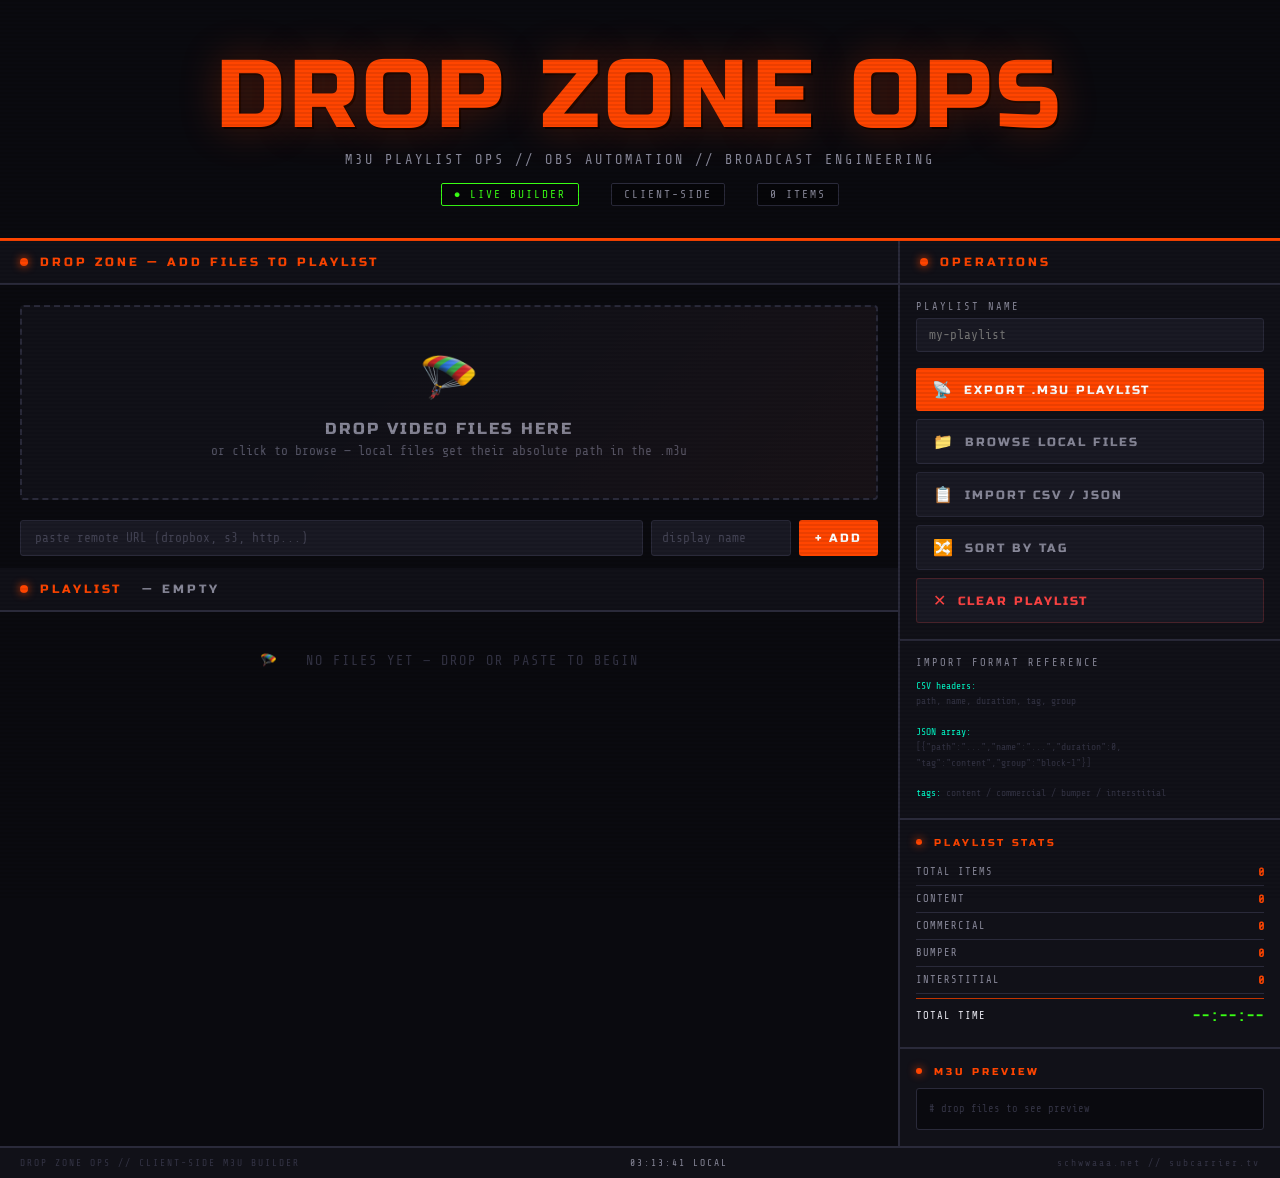
==== index.html @ d085fe3a "new client-side v2 version" ====
<!DOCTYPE html>
<html lang="en">
<head>
<meta charset="UTF-8">
<meta name="viewport" content="width=device-width, initial-scale=1.0">
<title>DROP ZONE OPS</title>
<link rel="preconnect" href="https://fonts.googleapis.com">
<link href="https://fonts.googleapis.com/css2?family=Russo+One&family=Share+Tech+Mono&family=Barlow+Condensed:wght@400;600;700;900&display=swap" rel="stylesheet">
<style>
  :root {
    --orange: #FF4500;
    --orange-dim: #c23400;
    --orange-glow: rgba(255,69,0,0.3);
    --dark: #0a0a0f;
    --dark2: #111118;
    --dark3: #1a1a24;
    --dark4: #222230;
    --border: #2a2a3a;
    --text: #e8e8f0;
    --text-dim: #888899;
    --green: #39ff14;
    --cyan: #00ffcc;
  }

  * { box-sizing: border-box; margin: 0; padding: 0; }

  body {
    background: var(--dark);
    color: var(--text);
    font-family: 'Barlow Condensed', sans-serif;
    min-height: 100vh;
    overflow-x: hidden;
  }

  /* SCANLINE overlay */
  body::before {
    content: '';
    position: fixed;
    inset: 0;
    background: repeating-linear-gradient(
      0deg,
      transparent,
      transparent 2px,
      rgba(0,0,0,0.08) 2px,
      rgba(0,0,0,0.08) 4px
    );
    pointer-events: none;
    z-index: 9999;
  }

  /* ── HEADER ── */
  .header {
    position: relative;
    background-image: url('https://ultimateactionmovies.com/wp-content/uploads/2022/09/Drop-Zone-Movie-696x464.jpg');
    background-size: cover;
    background-position: center 30%;
    border-bottom: 3px solid var(--orange);
    padding: 3rem 2rem 2rem;
    text-align: center;
    overflow: hidden;
  }
  .header::after {
    content: '';
    position: absolute;
    inset: 0;
    background: linear-gradient(to bottom, rgba(10,10,15,0.5) 0%, rgba(10,10,15,0.85) 100%);
  }
  .header-inner { position: relative; z-index: 2; }
  .logo {
    font-family: 'Russo One', sans-serif;
    font-size: clamp(3rem, 8vw, 6rem);
    color: var(--orange);
    text-shadow: 0 0 40px var(--orange-glow), 2px 2px 0 #000;
    letter-spacing: 4px;
    line-height: 1;
  }
  .tagline {
    font-family: 'Share Tech Mono', monospace;
    color: var(--text-dim);
    font-size: 0.85rem;
    letter-spacing: 3px;
    margin-top: 0.5rem;
    text-transform: uppercase;
  }
  .status-bar {
    display: flex;
    justify-content: center;
    gap: 2rem;
    margin-top: 1rem;
  }
  .status-pill {
    font-family: 'Share Tech Mono', monospace;
    font-size: 0.7rem;
    letter-spacing: 2px;
    padding: 4px 12px;
    border: 1px solid var(--border);
    border-radius: 2px;
    color: var(--text-dim);
    background: rgba(0,0,0,0.4);
  }
  .status-pill.live { border-color: var(--green); color: var(--green); animation: blink 1.5s infinite; }
  @keyframes blink { 0%,100%{opacity:1} 50%{opacity:0.4} }

  /* ── MAIN LAYOUT ── */
  .app {
    display: grid;
    grid-template-columns: 1fr 380px;
    gap: 0;
    min-height: calc(100vh - 180px);
  }

  /* ── LEFT PANEL ── */
  .left-panel {
    border-right: 2px solid var(--border);
    display: flex;
    flex-direction: column;
  }

  /* ── SECTION HEADERS ── */
  .section-header {
    display: flex;
    align-items: center;
    gap: 12px;
    padding: 14px 20px;
    background: var(--dark2);
    border-bottom: 2px solid var(--border);
    font-family: 'Russo One', sans-serif;
    font-size: 0.75rem;
    letter-spacing: 3px;
    color: var(--orange);
    text-transform: uppercase;
  }
  .section-header .dot {
    width: 8px; height: 8px;
    background: var(--orange);
    border-radius: 50%;
    box-shadow: 0 0 8px var(--orange);
  }

  /* ── DROP ZONE ── */
  .dropzone-area {
    margin: 20px;
    border: 2px dashed var(--border);
    border-radius: 4px;
    padding: 40px 20px;
    text-align: center;
    cursor: pointer;
    transition: all 0.2s;
    background: var(--dark2);
    position: relative;
    overflow: hidden;
  }
  .dropzone-area::before {
    content: '';
    position: absolute;
    inset: 0;
    background: linear-gradient(135deg, transparent 40%, rgba(255,69,0,0.03) 100%);
  }
  .dropzone-area:hover, .dropzone-area.drag-over {
    border-color: var(--orange);
    background: rgba(255,69,0,0.05);
    box-shadow: inset 0 0 30px rgba(255,69,0,0.08);
  }
  .dropzone-area.drag-over { border-style: solid; }
  .dz-icon { font-size: 3rem; margin-bottom: 12px; display: block; }
  .dz-label {
    font-family: 'Russo One', sans-serif;
    font-size: 1rem;
    letter-spacing: 2px;
    color: var(--text-dim);
    text-transform: uppercase;
  }
  .dz-sub {
    font-size: 0.8rem;
    color: #555566;
    margin-top: 6px;
    font-family: 'Share Tech Mono', monospace;
  }

  /* ── URL INPUT ── */
  .url-input-row {
    display: flex;
    gap: 8px;
    margin: 0 20px 12px;
  }
  .url-input {
    flex: 1;
    background: var(--dark3);
    border: 1px solid var(--border);
    border-radius: 3px;
    color: var(--text);
    font-family: 'Share Tech Mono', monospace;
    font-size: 0.8rem;
    padding: 10px 14px;
    outline: none;
    transition: border-color 0.2s;
  }
  .url-input::placeholder { color: #444455; }
  .url-input:focus { border-color: var(--orange); }
  .url-name-input {
    width: 140px;
    background: var(--dark3);
    border: 1px solid var(--border);
    border-radius: 3px;
    color: var(--text);
    font-family: 'Share Tech Mono', monospace;
    font-size: 0.8rem;
    padding: 10px 10px;
    outline: none;
    transition: border-color 0.2s;
  }
  .url-name-input::placeholder { color: #444455; }
  .url-name-input:focus { border-color: var(--orange); }

  /* ── PLAYLIST ── */
  .playlist-container {
    flex: 1;
    overflow-y: auto;
    padding: 0 20px 20px;
  }
  .playlist-empty {
    text-align: center;
    padding: 40px 20px;
    color: #333344;
    font-family: 'Share Tech Mono', monospace;
    font-size: 0.85rem;
    letter-spacing: 2px;
  }

  .playlist-item {
    display: grid;
    grid-template-columns: 28px 1fr auto auto;
    align-items: center;
    gap: 10px;
    padding: 10px 12px;
    background: var(--dark3);
    border: 1px solid var(--border);
    border-radius: 3px;
    margin-bottom: 4px;
    cursor: grab;
    transition: all 0.15s;
    position: relative;
  }
  .playlist-item:hover { border-color: var(--orange); background: var(--dark4); }
  .playlist-item.dragging { opacity: 0.4; border-color: var(--orange); }
  .playlist-item.drag-target { border-top: 2px solid var(--orange); }

  .item-handle {
    color: #444455;
    font-size: 1rem;
    text-align: center;
    cursor: grab;
    user-select: none;
  }
  .item-handle:hover { color: var(--orange); }

  .item-info { min-width: 0; }
  .item-name {
    font-family: 'Barlow Condensed', sans-serif;
    font-weight: 600;
    font-size: 0.95rem;
    color: var(--text);
    white-space: nowrap;
    overflow: hidden;
    text-overflow: ellipsis;
    cursor: pointer;
  }
  .item-name:hover { color: var(--orange); }
  .item-name-edit {
    font-family: 'Barlow Condensed', sans-serif;
    font-weight: 600;
    font-size: 0.95rem;
    background: var(--dark);
    border: 1px solid var(--orange);
    border-radius: 2px;
    color: var(--orange);
    padding: 2px 6px;
    width: 100%;
    outline: none;
  }
  .item-meta {
    font-family: 'Share Tech Mono', monospace;
    font-size: 0.65rem;
    color: var(--text-dim);
    margin-top: 2px;
    white-space: nowrap;
    overflow: hidden;
    text-overflow: ellipsis;
  }

  .item-tag {
    font-family: 'Share Tech Mono', monospace;
    font-size: 0.6rem;
    letter-spacing: 1px;
    padding: 2px 7px;
    border-radius: 2px;
    text-transform: uppercase;
    white-space: nowrap;
    cursor: pointer;
    border: 1px solid;
  }
  .tag-content { background: rgba(0,255,204,0.1); color: var(--cyan); border-color: rgba(0,255,204,0.3); }
  .tag-commercial { background: rgba(255,69,0,0.15); color: var(--orange); border-color: rgba(255,69,0,0.4); }
  .tag-bumper { background: rgba(57,255,20,0.1); color: var(--green); border-color: rgba(57,255,20,0.3); }
  .tag-interstitial { background: rgba(255,200,0,0.1); color: #ffc800; border-color: rgba(255,200,0,0.3); }
  .tag-other { background: rgba(150,150,200,0.1); color: #aaaacc; border-color: rgba(150,150,200,0.3); }

  .item-del {
    background: none;
    border: none;
    color: #333344;
    font-size: 1.1rem;
    cursor: pointer;
    padding: 4px;
    border-radius: 2px;
    line-height: 1;
    transition: color 0.15s;
  }
  .item-del:hover { color: #ff3333; }

  .item-num {
    position: absolute;
    top: 3px; left: 3px;
    font-family: 'Share Tech Mono', monospace;
    font-size: 0.55rem;
    color: #333344;
  }

  /* ── RIGHT PANEL ── */
  .right-panel {
    display: flex;
    flex-direction: column;
    background: var(--dark2);
  }

  /* ── TOOLBAR BUTTONS ── */
  .toolbar {
    padding: 16px;
    display: flex;
    flex-direction: column;
    gap: 8px;
    border-bottom: 2px solid var(--border);
  }
  .btn {
    display: flex;
    align-items: center;
    gap: 10px;
    padding: 12px 16px;
    font-family: 'Russo One', sans-serif;
    font-size: 0.75rem;
    letter-spacing: 2px;
    text-transform: uppercase;
    border: none;
    border-radius: 3px;
    cursor: pointer;
    transition: all 0.15s;
    text-align: left;
    width: 100%;
  }
  .btn-primary {
    background: var(--orange);
    color: #fff;
  }
  .btn-primary:hover { background: var(--orange-dim); transform: translateY(-1px); box-shadow: 0 4px 20px var(--orange-glow); }
  .btn-secondary {
    background: var(--dark3);
    color: var(--text-dim);
    border: 1px solid var(--border);
  }
  .btn-secondary:hover { border-color: var(--orange); color: var(--text); }
  .btn-danger {
    background: var(--dark3);
    color: #ff4444;
    border: 1px solid rgba(255,68,68,0.2);
  }
  .btn-danger:hover { background: rgba(255,68,68,0.1); border-color: #ff4444; }
  .btn-icon { font-size: 1rem; }

  /* ── IMPORT PANEL ── */
  .import-section { padding: 16px; border-bottom: 2px solid var(--border); }
  .import-label {
    font-family: 'Share Tech Mono', monospace;
    font-size: 0.65rem;
    color: var(--text-dim);
    letter-spacing: 2px;
    text-transform: uppercase;
    margin-bottom: 10px;
  }
  .import-drop {
    border: 1px dashed var(--border);
    border-radius: 3px;
    padding: 16px;
    text-align: center;
    cursor: pointer;
    transition: all 0.2s;
    font-family: 'Share Tech Mono', monospace;
    font-size: 0.72rem;
    color: #444455;
    letter-spacing: 1px;
  }
  .import-drop:hover { border-color: var(--cyan); color: var(--cyan); }
  .import-format {
    font-family: 'Share Tech Mono', monospace;
    font-size: 0.6rem;
    color: #333344;
    margin-top: 8px;
    line-height: 1.6;
  }
  .import-format span { color: var(--cyan); }

  /* ── STATS PANEL ── */
  .stats-section { padding: 16px; border-bottom: 2px solid var(--border); }
  .stat-row {
    display: flex;
    justify-content: space-between;
    align-items: center;
    padding: 6px 0;
    border-bottom: 1px solid var(--border);
  }
  .stat-row:last-child { border-bottom: none; }
  .stat-label {
    font-family: 'Share Tech Mono', monospace;
    font-size: 0.65rem;
    color: var(--text-dim);
    letter-spacing: 1px;
  }
  .stat-val {
    font-family: 'Share Tech Mono', monospace;
    font-size: 0.75rem;
    color: var(--orange);
    font-weight: bold;
  }

  /* ── PREVIEW ── */
  .preview-section { flex: 1; padding: 16px; overflow: auto; }
  .preview-box {
    background: var(--dark);
    border: 1px solid var(--border);
    border-radius: 3px;
    padding: 12px;
    font-family: 'Share Tech Mono', monospace;
    font-size: 0.65rem;
    color: #555566;
    line-height: 1.6;
    max-height: 280px;
    overflow-y: auto;
    white-space: pre;
  }
  .preview-box .ext-header { color: var(--green); }
  .preview-box .ext-inf { color: var(--orange); }
  .preview-box .ext-path { color: var(--cyan); }

  /* ── TOAST ── */
  .toast {
    position: fixed;
    bottom: 30px; left: 50%;
    transform: translateX(-50%) translateY(20px);
    background: var(--dark3);
    border: 1px solid var(--orange);
    border-radius: 4px;
    padding: 12px 24px;
    font-family: 'Russo One', sans-serif;
    font-size: 0.75rem;
    letter-spacing: 2px;
    color: var(--orange);
    opacity: 0;
    pointer-events: none;
    transition: all 0.3s;
    z-index: 10000;
    box-shadow: 0 4px 30px var(--orange-glow);
    text-transform: uppercase;
  }
  .toast.show { opacity: 1; transform: translateX(-50%) translateY(0); }
  .toast.success { border-color: var(--green); color: var(--green); box-shadow: 0 4px 30px rgba(57,255,20,0.2); }

  /* ── MODAL ── */
  .modal-overlay {
    position: fixed; inset: 0;
    background: rgba(0,0,0,0.85);
    z-index: 1000;
    display: none;
    align-items: center;
    justify-content: center;
  }
  .modal-overlay.open { display: flex; }
  .modal {
    background: var(--dark2);
    border: 1px solid var(--border);
    border-top: 3px solid var(--orange);
    border-radius: 4px;
    padding: 28px;
    width: 500px;
    max-width: 95vw;
    max-height: 90vh;
    overflow-y: auto;
  }
  .modal h3 {
    font-family: 'Russo One', sans-serif;
    font-size: 0.85rem;
    letter-spacing: 3px;
    color: var(--orange);
    text-transform: uppercase;
    margin-bottom: 20px;
  }
  .modal-close {
    float: right;
    background: none;
    border: none;
    color: var(--text-dim);
    font-size: 1.3rem;
    cursor: pointer;
    margin-top: -4px;
  }
  .modal-close:hover { color: var(--orange); }
  .form-row { margin-bottom: 14px; }
  .form-label {
    display: block;
    font-family: 'Share Tech Mono', monospace;
    font-size: 0.65rem;
    letter-spacing: 2px;
    color: var(--text-dim);
    text-transform: uppercase;
    margin-bottom: 6px;
  }
  .form-input, .form-select {
    width: 100%;
    background: var(--dark3);
    border: 1px solid var(--border);
    border-radius: 3px;
    color: var(--text);
    font-family: 'Share Tech Mono', monospace;
    font-size: 0.8rem;
    padding: 10px 12px;
    outline: none;
    transition: border-color 0.2s;
  }
  .form-input:focus, .form-select:focus { border-color: var(--orange); }
  .form-select option { background: var(--dark3); }
  .modal-btns { display: flex; gap: 8px; margin-top: 20px; justify-content: flex-end; }

  /* ── TAG SELECT ── */
  .tag-select-row {
    display: flex;
    gap: 6px;
    flex-wrap: wrap;
  }
  .tag-opt {
    font-family: 'Share Tech Mono', monospace;
    font-size: 0.65rem;
    letter-spacing: 1px;
    padding: 4px 10px;
    border-radius: 2px;
    cursor: pointer;
    border: 1px solid var(--border);
    color: var(--text-dim);
    background: var(--dark3);
    text-transform: uppercase;
    transition: all 0.15s;
  }
  .tag-opt:hover { border-color: var(--orange); }
  .tag-opt.selected { border-color: var(--orange); color: var(--orange); background: rgba(255,69,0,0.1); }
  .tag-opt[data-val="commercial"].selected { border-color: var(--orange); color: var(--orange); }
  .tag-opt[data-val="bumper"].selected { border-color: var(--green); color: var(--green); background: rgba(57,255,20,0.1); }
  .tag-opt[data-val="interstitial"].selected { border-color: #ffc800; color: #ffc800; background: rgba(255,200,0,0.1); }
  .tag-opt[data-val="content"].selected { border-color: var(--cyan); color: var(--cyan); background: rgba(0,255,204,0.1); }

  /* scrollbar */
  ::-webkit-scrollbar { width: 6px; height: 6px; }
  ::-webkit-scrollbar-track { background: var(--dark); }
  ::-webkit-scrollbar-thumb { background: var(--border); border-radius: 3px; }
  ::-webkit-scrollbar-thumb:hover { background: var(--orange-dim); }

  /* ── FOOTER ── */
  .footer {
    padding: 10px 20px;
    border-top: 2px solid var(--border);
    display: flex;
    align-items: center;
    justify-content: space-between;
    background: var(--dark2);
    font-family: 'Share Tech Mono', monospace;
    font-size: 0.6rem;
    color: #333344;
    letter-spacing: 2px;
  }
  .footer-clock { color: var(--text-dim); }

  /* ── Responsive ── */
  @media (max-width: 768px) {
    .app { grid-template-columns: 1fr; }
    .left-panel { border-right: none; border-bottom: 2px solid var(--border); }
  }
</style>
</head>
<body>

<!-- HEADER -->
<div class="header">
  <div class="header-inner">
    <div class="logo">DROP ZONE OPS</div>
    <div class="tagline">M3U Playlist Ops // OBS Automation // Broadcast Engineering</div>
    <div class="status-bar">
      <div class="status-pill live">● LIVE BUILDER</div>
      <div class="status-pill">CLIENT-SIDE</div>
      <div class="status-pill" id="item-count-pill">0 ITEMS</div>
    </div>
  </div>
</div>

<!-- MAIN APP -->
<div class="app">

  <!-- ── LEFT: PLAYLIST BUILDER ── -->
  <div class="left-panel">

    <div class="section-header">
      <div class="dot"></div>
      DROP ZONE — ADD FILES TO PLAYLIST
    </div>

    <!-- Dropzone -->
    <div class="dropzone-area" id="dropzone">
      <span class="dz-icon">🪂</span>
      <div class="dz-label">Drop video files here</div>
      <div class="dz-sub">or click to browse — local files get their absolute path in the .m3u</div>
      <input type="file" id="file-input" multiple accept="video/*,audio/*" style="display:none">
    </div>

    <!-- URL + Name row -->
    <div class="url-input-row">
      <input class="url-input" id="url-input" type="text" placeholder="paste remote URL (dropbox, s3, http...)">
      <input class="url-name-input" id="url-name-input" type="text" placeholder="display name">
      <button class="btn btn-primary" style="width:auto;padding:10px 16px;white-space:nowrap" onclick="addUrl()">+ ADD</button>
    </div>

    <!-- Playlist items -->
    <div class="section-header" style="margin-top:0">
      <div class="dot"></div>
      PLAYLIST <span id="list-count" style="color:var(--text-dim);margin-left:8px">— EMPTY</span>
    </div>

    <div class="playlist-container" id="playlist">
      <div class="playlist-empty" id="empty-msg">🪂 &nbsp; NO FILES YET — DROP OR PASTE TO BEGIN</div>
    </div>

  </div>

  <!-- ── RIGHT: CONTROLS ── -->
  <div class="right-panel">

    <div class="section-header">
      <div class="dot"></div>
      OPERATIONS
    </div>

    <div class="toolbar">
      <div style="margin-bottom:8px">
        <div class="form-label" style="margin-bottom:5px;font-family:'Share Tech Mono',monospace;font-size:0.65rem;letter-spacing:2px;color:var(--text-dim)">PLAYLIST NAME</div>
        <input class="form-input" id="playlist-name" type="text" placeholder="my-playlist" style="width:100%;background:var(--dark3);border:1px solid var(--border);border-radius:3px;color:var(--text);font-family:'Share Tech Mono',monospace;font-size:0.8rem;padding:9px 12px;outline:none;transition:border-color 0.2s" onfocus="this.style.borderColor='var(--orange)'" onblur="this.style.borderColor='var(--border)'">
      </div>
      <button class="btn btn-primary" onclick="exportM3U()">
        <span class="btn-icon">📡</span> Export .M3U Playlist
      </button>
      <button class="btn btn-secondary" onclick="document.getElementById('file-input').click()">
        <span class="btn-icon">📁</span> Browse Local Files
      </button>
      <button class="btn btn-secondary" onclick="document.getElementById('import-input').click()">
        <span class="btn-icon">📋</span> Import CSV / JSON
      </button>
      <button class="btn btn-secondary" onclick="sortByTag()">
        <span class="btn-icon">🔀</span> Sort by Tag
      </button>
      <button class="btn btn-danger" onclick="clearAll()">
        <span class="btn-icon">✕</span> Clear Playlist
      </button>
      <input type="file" id="import-input" accept=".csv,.json" style="display:none" onchange="handleImport(event)">
    </div>

    <!-- Import Format Info -->
    <div class="import-section">
      <div class="import-label">Import Format Reference</div>
      <div class="import-format">
        <span>CSV headers:</span><br>
        path, name, duration, tag, group<br><br>
        <span>JSON array:</span><br>
        [{"path":"...","name":"...","duration":0,<br>
        "tag":"content","group":"block-1"}]<br><br>
        <span>tags:</span> content / commercial / bumper / interstitial
      </div>
    </div>

    <!-- Stats -->
    <div class="stats-section">
      <div class="section-header" style="padding:0 0 10px 0;border:none;background:none;font-size:0.65rem">
        <div class="dot" style="width:6px;height:6px"></div> PLAYLIST STATS
      </div>
      <div class="stat-row">
        <span class="stat-label">TOTAL ITEMS</span>
        <span class="stat-val" id="stat-total">0</span>
      </div>
      <div class="stat-row">
        <span class="stat-label">CONTENT</span>
        <span class="stat-val" id="stat-content">0</span>
      </div>
      <div class="stat-row">
        <span class="stat-label">COMMERCIAL</span>
        <span class="stat-val" id="stat-commercial">0</span>
      </div>
      <div class="stat-row">
        <span class="stat-label">BUMPER</span>
        <span class="stat-val" id="stat-bumper">0</span>
      </div>
      <div class="stat-row">
        <span class="stat-label">INTERSTITIAL</span>
        <span class="stat-val" id="stat-interstitial">0</span>
      </div>
      <div class="stat-row" style="border-top:1px solid var(--orange-dim);margin-top:4px;padding-top:8px">
        <span class="stat-label" style="color:var(--text)">TOTAL TIME</span>
        <span class="stat-val" id="stat-runtime" style="font-size:1rem;color:var(--green)">--:--:--</span>
      </div>
    </div>

    <!-- M3U Preview -->
    <div class="preview-section">
      <div class="section-header" style="padding:0 0 10px 0;border:none;background:none;font-size:0.65rem">
        <div class="dot" style="width:6px;height:6px"></div> M3U PREVIEW
      </div>
      <div class="preview-box" id="m3u-preview"># drop files to see preview</div>
    </div>

  </div>
</div>

<!-- FOOTER -->
<div class="footer">
  <span>DROP ZONE OPS // CLIENT-SIDE M3U BUILDER</span>
  <span class="footer-clock" id="clock"></span>
  <span>schwwaaa.net // subcarrier.tv</span>
</div>

<!-- TOAST -->
<div class="toast" id="toast"></div>

<!-- ITEM EDIT MODAL -->
<div class="modal-overlay" id="edit-modal">
  <div class="modal">
    <button class="modal-close" onclick="closeModal()">&times;</button>
    <h3>Edit Item</h3>
    <div class="form-row">
      <label class="form-label">Display Name</label>
      <input class="form-input" id="edit-name" type="text">
    </div>
    <div class="form-row">
      <label class="form-label">File Path / URL</label>
      <input class="form-input" id="edit-path" type="text">
    </div>
    <div class="form-row">
      <label class="form-label">Duration (e.g. 1:30 or 5:28, leave blank if unknown)</label>
      <input class="form-input" id="edit-duration" type="text" placeholder="MM:SS or H:MM:SS">
    </div>
    <div class="form-row">
      <label class="form-label">Tag / Type</label>
      <div class="tag-select-row" id="edit-tag-row">
        <div class="tag-opt selected" data-val="content">Content</div>
        <div class="tag-opt" data-val="commercial">Commercial</div>
        <div class="tag-opt" data-val="bumper">Bumper</div>
        <div class="tag-opt" data-val="interstitial">Interstitial</div>
        <div class="tag-opt" data-val="other">Other</div>
      </div>
    </div>
    <div class="form-row">
      <label class="form-label">Group / Block</label>
      <input class="form-input" id="edit-group" type="text" placeholder="e.g. block-1, act-2, ad-break">
    </div>
    <div class="modal-btns">
      <button class="btn btn-secondary" style="width:auto" onclick="closeModal()">Cancel</button>
      <button class="btn btn-primary" style="width:auto" onclick="saveEdit()">Save Changes</button>
    </div>
  </div>
</div>

<script>
  // ── STATE ──
  let playlist = [];
  let dragSrcIdx = null;
  let editIdx = null;

  // ── CLOCK ──
  function updateClock() {
    const now = new Date();
    document.getElementById('clock').textContent = now.toLocaleTimeString('en-US', {hour12: false}) + ' LOCAL';
  }
  setInterval(updateClock, 1000);
  updateClock();

  // ── DROPZONE ──
  const dz = document.getElementById('dropzone');
  const fileInput = document.getElementById('file-input');

  dz.addEventListener('click', () => fileInput.click());
  dz.addEventListener('dragover', e => { e.preventDefault(); dz.classList.add('drag-over'); });
  dz.addEventListener('dragleave', () => dz.classList.remove('drag-over'));
  dz.addEventListener('drop', e => {
    e.preventDefault();
    dz.classList.remove('drag-over');
    handleFiles(e.dataTransfer.files);
  });
  fileInput.addEventListener('change', e => handleFiles(e.target.files));

  function handleFiles(files) {
    Array.from(files).forEach(file => {
      // For local files, use the name as path reference
      // (browser security means we can't get the full absolute path — user can edit path after)
      const name = file.name.replace(/\.[^.]+$/, '');
      const path = file.name; // they'll need to set the absolute path or it'll be relative
      addItem({ name, path, duration: 0, tag: 'content', group: '', isLocal: true });
    });
  }

  // ── ADD URL ──
  function addUrl() {
    const url = document.getElementById('url-input').value.trim();
    const name = document.getElementById('url-name-input').value.trim();
    if (!url) { toast('Paste a URL first', false); return; }
    const autoName = name || url.split('/').pop().split('?')[0].replace(/\.[^.]+$/, '') || 'untitled';
    addItem({ name: autoName, path: url, duration: 0, tag: 'content', group: '', isLocal: false });
    document.getElementById('url-input').value = '';
    document.getElementById('url-name-input').value = '';
  }
  document.getElementById('url-input').addEventListener('keydown', e => { if (e.key === 'Enter') addUrl(); });

  // ── ADD ITEM ──
  function addItem(item) {
    playlist.push(item);
    render();
  }

  // ── IMPORT CSV/JSON ──
  function handleImport(e) {
    const file = e.target.files[0];
    if (!file) return;
    const reader = new FileReader();
    reader.onload = ev => {
      const text = ev.target.result;
      try {
        if (file.name.endsWith('.json')) {
          const data = JSON.parse(text);
          const arr = Array.isArray(data) ? data : data.playlist || data.items || [];
          arr.forEach(item => addItem({
            name: item.name || item.title || item.path?.split('/').pop() || 'untitled',
            path: item.path || item.url || item.src || '',
            duration: Number(item.duration) || 0,
            tag: item.tag || item.type || item.category || 'content',
            group: item.group || item.block || ''
          }));
          toast(`Imported ${arr.length} items from JSON`, true);
        } else {
          // CSV
          const lines = text.trim().split('\n');
          const headers = lines[0].split(',').map(h => h.trim().replace(/^"|"$/g,'').toLowerCase());
          const items = lines.slice(1).filter(l => l.trim());
          items.forEach(line => {
            const vals = parseCSVLine(line);
            const obj = {};
            headers.forEach((h, i) => obj[h] = (vals[i] || '').replace(/^"|"$/g, '').trim());
            addItem({
              name: obj.name || obj.title || obj.path?.split('/').pop() || 'untitled',
              path: obj.path || obj.url || obj.src || '',
              duration: Number(obj.duration) || 0,
              tag: obj.tag || obj.type || obj.category || 'content',
              group: obj.group || obj.block || ''
            });
          });
          toast(`Imported ${items.length} items from CSV`, true);
        }
      } catch(err) {
        toast('Import failed: ' + err.message, false);
      }
    };
    reader.readAsText(file);
    e.target.value = '';
  }

  function parseCSVLine(line) {
    const result = [];
    let current = '';
    let inQuotes = false;
    for (let i = 0; i < line.length; i++) {
      if (line[i] === '"') { inQuotes = !inQuotes; }
      else if (line[i] === ',' && !inQuotes) { result.push(current); current = ''; }
      else { current += line[i]; }
    }
    result.push(current);
    return result;
  }

  // ── RENDER ──
  function render() {
    const container = document.getElementById('playlist');
    const emptyMsg = document.getElementById('empty-msg');

    if (playlist.length === 0) {
      container.innerHTML = '<div class="playlist-empty" id="empty-msg">🪂 &nbsp; NO FILES YET — DROP OR PASTE TO BEGIN</div>';
      updateStats();
      updatePreview();
      return;
    }
    if (emptyMsg) emptyMsg.remove();

    // Remove old items, keep only .playlist-item elements
    container.querySelectorAll('.playlist-item').forEach(el => el.remove());

    playlist.forEach((item, idx) => {
      const el = document.createElement('div');
      el.className = 'playlist-item';
      el.draggable = true;
      el.dataset.idx = idx;

      const tagClass = `tag-${item.tag || 'content'}`;
      const dur = item.duration > 0 ? formatDur(item.duration) : '--:--';
      const pathShort = item.path.length > 45 ? '...' + item.path.slice(-42) : item.path;

      el.innerHTML = `
        <span class="item-num">${idx+1}</span>
        <span class="item-handle" title="drag to reorder">⠿</span>
        <div class="item-info">
          <div class="item-name" onclick="openEdit(${idx})" title="click to edit">${escHtml(item.name)}</div>
          <div class="item-meta" title="${escHtml(item.path)}">${escHtml(pathShort)}${item.group ? ` · ${item.group}` : ''} · ${dur}</div>
        </div>
        <div class="item-tag ${tagClass}" onclick="cycleTag(${idx})" title="click to change tag">${item.tag || 'content'}</div>
        <button class="item-del" onclick="removeItem(${idx})" title="remove">✕</button>
      `;

      el.addEventListener('dragstart', () => { dragSrcIdx = idx; el.classList.add('dragging'); });
      el.addEventListener('dragend', () => el.classList.remove('dragging'));
      el.addEventListener('dragover', e => { e.preventDefault(); el.classList.add('drag-target'); });
      el.addEventListener('dragleave', () => el.classList.remove('drag-target'));
      el.addEventListener('drop', e => {
        e.preventDefault();
        el.classList.remove('drag-target');
        if (dragSrcIdx !== null && dragSrcIdx !== idx) {
          const moved = playlist.splice(dragSrcIdx, 1)[0];
          playlist.splice(idx, 0, moved);
          dragSrcIdx = null;
          render();
        }
      });

      container.appendChild(el);
    });

    updateStats();
    updatePreview();
    updatePill();
  }

  function updatePill() {
    document.getElementById('item-count-pill').textContent = `${playlist.length} ITEM${playlist.length !== 1 ? 'S' : ''}`;
    document.getElementById('list-count').textContent = playlist.length ? `— ${playlist.length} TRACKS` : '— EMPTY';
  }

  function updateStats() {
    const tags = ['content','commercial','bumper','interstitial'];
    document.getElementById('stat-total').textContent = playlist.length;
    tags.forEach(t => {
      document.getElementById(`stat-${t}`).textContent = playlist.filter(i => i.tag === t).length;
    });
    const totalSec = playlist.reduce((s, i) => s + (i.duration || 0), 0);
    document.getElementById('stat-runtime').textContent = totalSec > 0 ? formatDur(totalSec) : '--:--:--';
  }

  function updatePreview() {
    if (playlist.length === 0) {
      document.getElementById('m3u-preview').innerHTML = '<span style="color:#333344"># drop files to see preview</span>';
      return;
    }
    let preview = '<span class="ext-header">#EXTM3U</span>\n';
    const shown = playlist.slice(0, 8);
    shown.forEach(item => {
      const dur = item.duration || 0;
      const grp = item.group ? ` group-title="${escHtml(item.group)}"` : '';
      preview += `<span class="ext-inf">#EXTINF:${dur}${grp},${escHtml(item.name)}</span>\n`;
      preview += `<span class="ext-path">${escHtml(item.path)}</span>\n`;
    });
    if (playlist.length > 8) {
      preview += `<span style="color:#333344">... and ${playlist.length - 8} more items</span>`;
    }
    document.getElementById('m3u-preview').innerHTML = preview;
  }

  // ── REMOVE / CLEAR ──
  function removeItem(idx) {
    playlist.splice(idx, 1);
    render();
  }

  function clearAll() {
    if (playlist.length === 0) return;
    if (confirm('Clear the entire playlist?')) {
      playlist = [];
      render();
      toast('Playlist cleared');
    }
  }

  // ── CYCLE TAG ──
  const TAG_CYCLE = ['content', 'commercial', 'bumper', 'interstitial', 'other'];
  function cycleTag(idx) {
    const cur = TAG_CYCLE.indexOf(playlist[idx].tag || 'content');
    playlist[idx].tag = TAG_CYCLE[(cur + 1) % TAG_CYCLE.length];
    render();
  }

  // ── SORT BY TAG ──
  const TAG_ORDER = { content: 0, commercial: 1, bumper: 2, interstitial: 3, other: 4 };
  function sortByTag() {
    playlist.sort((a, b) => (TAG_ORDER[a.tag] || 0) - (TAG_ORDER[b.tag] || 0));
    render();
    toast('Sorted by tag');
  }

  // ── EDIT MODAL ──
  function openEdit(idx) {
    editIdx = idx;
    const item = playlist[idx];
    document.getElementById('edit-name').value = item.name || '';
    document.getElementById('edit-path').value = item.path || '';
    document.getElementById('edit-duration').value = item.duration > 0 ? formatDur(item.duration) : '';
    document.getElementById('edit-group').value = item.group || '';

    document.querySelectorAll('#edit-tag-row .tag-opt').forEach(opt => {
      opt.classList.toggle('selected', opt.dataset.val === (item.tag || 'content'));
    });
    document.querySelectorAll('#edit-tag-row .tag-opt').forEach(opt => {
      opt.onclick = () => {
        document.querySelectorAll('#edit-tag-row .tag-opt').forEach(o => o.classList.remove('selected'));
        opt.classList.add('selected');
      };
    });

    document.getElementById('edit-modal').classList.add('open');
    document.getElementById('edit-name').focus();
  }

  function closeModal() {
    document.getElementById('edit-modal').classList.remove('open');
    editIdx = null;
  }

  function saveEdit() {
    if (editIdx === null) return;
    const selTag = document.querySelector('#edit-tag-row .tag-opt.selected');
    playlist[editIdx] = {
      ...playlist[editIdx],
      name: document.getElementById('edit-name').value.trim() || playlist[editIdx].name,
      path: document.getElementById('edit-path').value.trim() || playlist[editIdx].path,
      duration: parseDur(document.getElementById('edit-duration').value),
      tag: selTag ? selTag.dataset.val : playlist[editIdx].tag,
      group: document.getElementById('edit-group').value.trim()
    };
    closeModal();
    render();
    toast('Item updated', true);
  }

  // close modal on overlay click
  document.getElementById('edit-modal').addEventListener('click', function(e) {
    if (e.target === this) closeModal();
  });
  document.addEventListener('keydown', e => { if (e.key === 'Escape') closeModal(); });

  // ── EXPORT M3U ──
  function exportM3U() {
    if (playlist.length === 0) { toast('Add some files first!'); return; }

    let m3u = '#EXTM3U\n';
    playlist.forEach(item => {
      const dur = item.duration || 0;
      const grpAttr = item.group ? ` group-title="${item.group}"` : '';
      const tagAttr = item.tag ? ` tvg-type="${item.tag}"` : '';
      m3u += `#EXTINF:${dur}${grpAttr}${tagAttr},${item.name}\n`;
      m3u += `${item.path}\n`;
    });

    const playlistName = (document.getElementById('playlist-name').value.trim() || 'playlist').replace(/[^a-zA-Z0-9_\-]/g, '_');
    const blob = new Blob([m3u], { type: 'application/x-mpegurl' });
    const a = document.createElement('a');
    a.href = URL.createObjectURL(blob);
    a.download = `${playlistName}.m3u`;
    a.click();
    URL.revokeObjectURL(a.href);
    toast(`Exported ${playlist.length} items → .m3u`, true);
  }

  // ── UTILS ──
  function formatDur(sec) {
    if (!sec || sec <= 0) return '--:--';
    const h = Math.floor(sec / 3600);
    const m = Math.floor((sec % 3600) / 60);
    const s = Math.floor(sec % 60);
    if (h > 0) return `${h}:${String(m).padStart(2,'0')}:${String(s).padStart(2,'0')}`;
    return `${m}:${String(s).padStart(2,'0')}`;
  }

  // Parse "1:30", "5:28", "1:02:45" → seconds
  function parseDur(str) {
    if (!str || str.trim() === '') return 0;
    const parts = String(str).trim().split(':').map(Number);
    if (parts.some(isNaN)) return 0;
    if (parts.length === 3) return parts[0]*3600 + parts[1]*60 + parts[2];
    if (parts.length === 2) return parts[0]*60 + parts[1];
    return parts[0]; // just seconds fallback
  }

  function escHtml(str) {
    return String(str || '').replace(/&/g,'&amp;').replace(/</g,'&lt;').replace(/>/g,'&gt;').replace(/"/g,'&quot;');
  }

  function toast(msg, success = false) {
    const el = document.getElementById('toast');
    el.textContent = msg;
    el.className = 'toast show' + (success ? ' success' : '');
    clearTimeout(el._t);
    el._t = setTimeout(() => el.classList.remove('show'), 2500);
  }

  // ── INIT ──
  render();
</script>
</body>
</html>
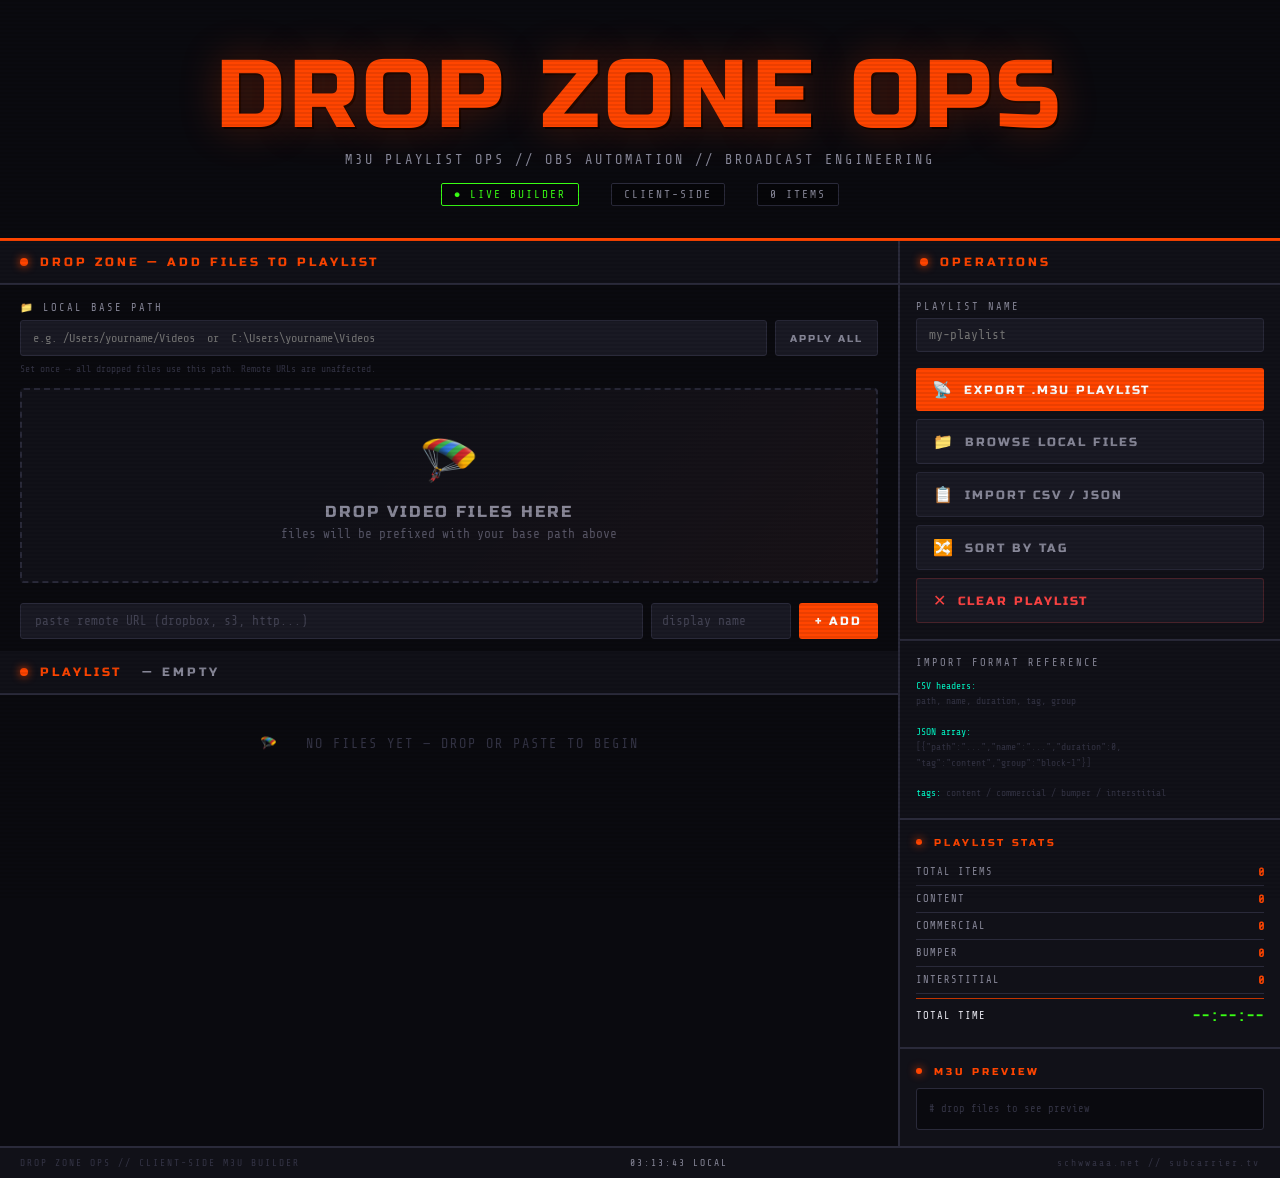
==== commit d7655709: "fixed m3u export" ====
--- a/index.html
+++ b/index.html
@@ -618,11 +618,34 @@
       DROP ZONE — ADD FILES TO PLAYLIST
     </div>
 
+    <!-- Base Path -->
+    <div style="margin: 16px 20px 0; display:flex; flex-direction:column; gap:6px;">
+      <div style="display:flex; align-items:center; gap:10px;">
+        <label for="base-path" style="font-family:'Share Tech Mono',monospace;font-size:0.65rem;letter-spacing:2px;color:var(--text-dim);white-space:nowrap;text-transform:uppercase;">📁 Local Base Path</label>
+        <div id="base-path-status" style="font-family:'Share Tech Mono',monospace;font-size:0.6rem;color:#333344;margin-left:auto;"></div>
+      </div>
+      <div style="display:flex;gap:8px;">
+        <input
+          id="base-path"
+          type="text"
+          placeholder="e.g. /Users/yourname/Videos  or  C:\Users\yourname\Videos"
+          style="flex:1;background:var(--dark3);border:1px solid var(--border);border-radius:3px;color:var(--text);font-family:'Share Tech Mono',monospace;font-size:0.75rem;padding:10px 12px;outline:none;transition:border-color 0.2s;"
+          oninput="onBasePathChange()"
+          onfocus="this.style.borderColor='var(--orange)'"
+          onblur="this.style.borderColor=this.value?'var(--green)':'var(--border)'"
+        >
+        <button class="btn btn-secondary" style="width:auto;padding:10px 14px;white-space:nowrap;font-size:0.65rem;" onclick="applyBasePathToAll()" title="Prepend base path to all existing local items">APPLY ALL</button>
+      </div>
+      <div style="font-family:'Share Tech Mono',monospace;font-size:0.6rem;color:#333344;line-height:1.5;">
+        Set once → all dropped files use this path. Remote URLs are unaffected.
+      </div>
+    </div>
+
     <!-- Dropzone -->
-    <div class="dropzone-area" id="dropzone">
+    <div class="dropzone-area" id="dropzone" style="margin-top:12px;">
       <span class="dz-icon">🪂</span>
       <div class="dz-label">Drop video files here</div>
-      <div class="dz-sub">or click to browse — local files get their absolute path in the .m3u</div>
+      <div class="dz-sub">files will be prefixed with your base path above</div>
       <input type="file" id="file-input" multiple accept="video/*,audio/*" style="display:none">
     </div>
 
@@ -658,6 +681,7 @@
         <div class="form-label" style="margin-bottom:5px;font-family:'Share Tech Mono',monospace;font-size:0.65rem;letter-spacing:2px;color:var(--text-dim)">PLAYLIST NAME</div>
         <input class="form-input" id="playlist-name" type="text" placeholder="my-playlist" style="width:100%;background:var(--dark3);border:1px solid var(--border);border-radius:3px;color:var(--text);font-family:'Share Tech Mono',monospace;font-size:0.8rem;padding:9px 12px;outline:none;transition:border-color 0.2s" onfocus="this.style.borderColor='var(--orange)'" onblur="this.style.borderColor='var(--border)'">
       </div>
+
       <button class="btn btn-primary" onclick="exportM3U()">
         <span class="btn-icon">📡</span> Export .M3U Playlist
       </button>
@@ -807,12 +831,59 @@
   });
   fileInput.addEventListener('change', e => handleFiles(e.target.files));
 
+  function getBasePath() {
+    let bp = (document.getElementById('base-path').value || '').trim();
+    if (!bp) return '';
+    // Normalize: ensure trailing slash, handle both / and \
+    bp = bp.replace(/[/\\]+$/, ''); // strip trailing slashes
+    // Detect Windows path
+    const isWin = bp.match(/^[a-zA-Z]:\\/);
+    return bp + (isWin ? '\\' : '/');
+  }
+
+  function isRemoteUrl(path) {
+    return /^https?:\/\//i.test(path) || /^ftp:\/\//i.test(path);
+  }
+
+  function buildPath(filename) {
+    const bp = getBasePath();
+    return bp ? bp + filename : filename;
+  }
+
+  function onBasePathChange() {
+    const bp = getBasePath();
+    const status = document.getElementById('base-path-status');
+    if (bp) {
+      status.textContent = '✓ SET';
+      status.style.color = 'var(--green)';
+      document.getElementById('base-path').style.borderColor = 'var(--green)';
+    } else {
+      status.textContent = '';
+      document.getElementById('base-path').style.borderColor = 'var(--border)';
+    }
+  }
+
+  // Apply base path retroactively to all existing local items
+  function applyBasePathToAll() {
+    const bp = getBasePath();
+    if (!bp) { toast('Set a base path first'); return; }
+    let count = 0;
+    playlist.forEach(item => {
+      if (!isRemoteUrl(item.path)) {
+        // Strip any existing base path prefix if re-applying, then apply fresh
+        const filename = item.path.split(/[/\\]/).pop();
+        item.path = bp + filename;
+        count++;
+      }
+    });
+    render();
+    toast(`Base path applied to ${count} local item${count !== 1 ? 's' : ''}`, true);
+  }
+
   function handleFiles(files) {
     Array.from(files).forEach(file => {
-      // For local files, use the name as path reference
-      // (browser security means we can't get the full absolute path — user can edit path after)
       const name = file.name.replace(/\.[^.]+$/, '');
-      const path = file.name; // they'll need to set the absolute path or it'll be relative
+      const path = buildPath(file.name);
       addItem({ name, path, duration: 0, tag: 'content', group: '', isLocal: true });
     });
   }
@@ -918,14 +989,16 @@
 
       const tagClass = `tag-${item.tag || 'content'}`;
       const dur = item.duration > 0 ? formatDur(item.duration) : '--:--';
-      const pathShort = item.path.length > 45 ? '...' + item.path.slice(-42) : item.path;
+      const pathDisplay = item.path.length > 48 ? '…' + item.path.slice(-45) : item.path;
+      const hasAbsPath = isRemoteUrl(item.path) || item.path.includes('/') || item.path.includes('\\');
+      const pathColor = isRemoteUrl(item.path) ? 'var(--cyan)' : hasAbsPath ? 'var(--green)' : 'var(--orange)';
 
       el.innerHTML = `
         <span class="item-num">${idx+1}</span>
         <span class="item-handle" title="drag to reorder">⠿</span>
         <div class="item-info">
           <div class="item-name" onclick="openEdit(${idx})" title="click to edit">${escHtml(item.name)}</div>
-          <div class="item-meta" title="${escHtml(item.path)}">${escHtml(pathShort)}${item.group ? ` · ${item.group}` : ''} · ${dur}</div>
+          <div class="item-meta" title="${escHtml(item.path)}" style="color:${pathColor}">${escHtml(pathDisplay)}${item.group ? ` · ${item.group}` : ''}</div>
         </div>
         <div class="item-tag ${tagClass}" onclick="cycleTag(${idx})" title="click to change tag">${item.tag || 'content'}</div>
         <button class="item-del" onclick="removeItem(${idx})" title="remove">✕</button>
@@ -974,16 +1047,21 @@
       document.getElementById('m3u-preview').innerHTML = '<span style="color:#333344"># drop files to see preview</span>';
       return;
     }
+    const noPath = playlist.filter(i => !isRemoteUrl(i.path) && !i.path.includes('/') && !i.path.includes('\\')).length;
     let preview = '<span class="ext-header">#EXTM3U</span>\n';
-    const shown = playlist.slice(0, 8);
+    if (noPath > 0) {
+      preview += `<span style="color:var(--orange)">## ⚠ ${noPath} local item(s) missing base path — set above</span>\n`;
+    }
+    const shown = playlist.slice(0, 6);
     shown.forEach(item => {
       const dur = item.duration || 0;
       const grp = item.group ? ` group-title="${escHtml(item.group)}"` : '';
       preview += `<span class="ext-inf">#EXTINF:${dur}${grp},${escHtml(item.name)}</span>\n`;
-      preview += `<span class="ext-path">${escHtml(item.path)}</span>\n`;
+      const pathCol = isRemoteUrl(item.path) ? 'var(--cyan)' : (item.path.includes('/') || item.path.includes('\\') ? 'var(--green)' : 'var(--orange)');
+      preview += `<span style="color:${pathCol}">${escHtml(item.path)}</span>\n`;
     });
-    if (playlist.length > 8) {
-      preview += `<span style="color:#333344">... and ${playlist.length - 8} more items</span>`;
+    if (playlist.length > 6) {
+      preview += `<span style="color:#333344">... and ${playlist.length - 6} more items</span>`;
     }
     document.getElementById('m3u-preview').innerHTML = preview;
   }
@@ -1073,6 +1151,11 @@
   function exportM3U() {
     if (playlist.length === 0) { toast('Add some files first!'); return; }
 
+    const noPath = playlist.filter(i => !isRemoteUrl(i.path) && !i.path.includes('/') && !i.path.includes('\\')).length;
+    if (noPath > 0) {
+      if (!confirm(`⚠ ${noPath} local item(s) have no base path set — they'll export as filename only and may not work in OBS.\n\nExport anyway?`)) return;
+    }
+
     let m3u = '#EXTM3U\n';
     playlist.forEach(item => {
       const dur = item.duration || 0;
@@ -1083,7 +1166,7 @@
     });
 
     const playlistName = (document.getElementById('playlist-name').value.trim() || 'playlist').replace(/[^a-zA-Z0-9_\-]/g, '_');
-    const blob = new Blob([m3u], { type: 'application/x-mpegurl' });
+    const blob = new Blob([m3u.trimEnd()], { type: 'application/x-mpegurl' });
     const a = document.createElement('a');
     a.href = URL.createObjectURL(blob);
     a.download = `${playlistName}.m3u`;
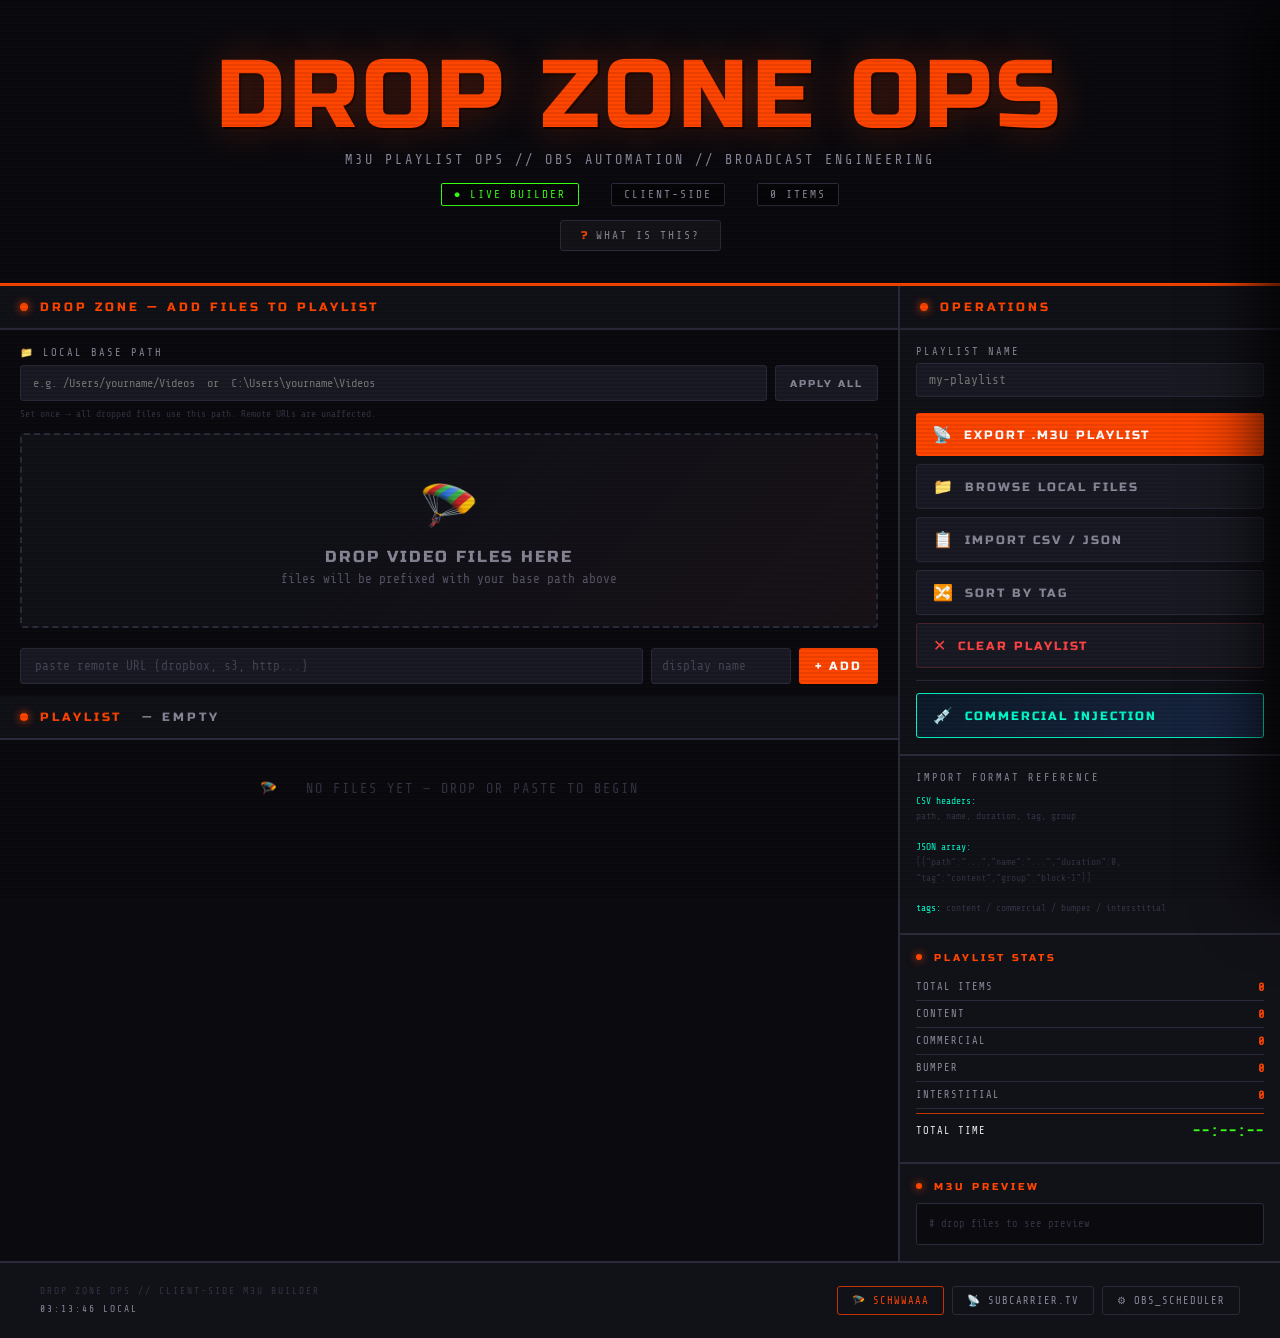
==== commit b11a559e: "added commercial injection" ====
--- a/index.html
+++ b/index.html
@@ -570,25 +570,444 @@
   ::-webkit-scrollbar-thumb { background: var(--border); border-radius: 3px; }
   ::-webkit-scrollbar-thumb:hover { background: var(--orange-dim); }
 
-  /* ── FOOTER ── */
-  .footer {
-    padding: 10px 20px;
+  /* ── ABOUT BUTTON ── */
+  .about-btn {
+    display: inline-flex;
+    align-items: center;
+    gap: 7px;
+    margin-top: 14px;
+    padding: 8px 20px;
+    font-family: 'Share Tech Mono', monospace;
+    font-size: 0.7rem;
+    letter-spacing: 2px;
+    text-transform: uppercase;
+    color: var(--text-dim);
+    background: rgba(255,255,255,0.04);
+    border: 1px solid var(--border);
+    border-radius: 3px;
+    cursor: pointer;
+    transition: all 0.2s;
+  }
+  .about-btn:hover {
+    border-color: var(--orange);
+    color: var(--text);
+    background: rgba(255,69,0,0.08);
+  }
+  .about-btn::before { content: '?'; font-family: 'Russo One', sans-serif; color: var(--orange); }
+
+  /* ── ABOUT MODAL ── */
+  .about-modal {
+    background: var(--dark2);
+    border: 1px solid var(--border);
+    border-top: 3px solid var(--orange);
+    border-radius: 4px;
+    padding: 32px;
+    width: 580px;
+    max-width: 95vw;
+    max-height: 90vh;
+    overflow-y: auto;
+  }
+  .about-modal h3 {
+    font-family: 'Russo One', sans-serif;
+    font-size: 1.1rem;
+    letter-spacing: 3px;
+    color: var(--orange);
+    text-transform: uppercase;
+    margin-bottom: 6px;
+  }
+  .about-modal .about-sub {
+    font-family: 'Share Tech Mono', monospace;
+    font-size: 0.7rem;
+    color: var(--text-dim);
+    letter-spacing: 2px;
+    margin-bottom: 24px;
+    padding-bottom: 16px;
+    border-bottom: 1px solid var(--border);
+  }
+  .about-modal p {
+    font-family: 'Barlow Condensed', sans-serif;
+    font-size: 1rem;
+    color: var(--text);
+    line-height: 1.7;
+    margin-bottom: 14px;
+  }
+  .about-modal p::before { content: none; }
+  .about-modal .about-links {
+    display: flex;
+    gap: 10px;
+    flex-wrap: wrap;
+    margin-top: 20px;
+    padding-top: 20px;
+    border-top: 1px solid var(--border);
+  }
+  .about-link {
+    display: inline-flex;
+    align-items: center;
+    gap: 6px;
+    padding: 9px 16px;
+    font-family: 'Share Tech Mono', monospace;
+    font-size: 0.7rem;
+    letter-spacing: 1px;
+    text-decoration: none;
+    border-radius: 3px;
+    transition: all 0.15s;
+    text-transform: uppercase;
+  }
+  .about-link-primary {
+    background: var(--orange);
+    color: #fff;
+  }
+  .about-link-primary:hover { background: var(--orange-dim); transform: translateY(-1px); }
+  .about-link-secondary {
+    background: var(--dark3);
+    color: var(--text-dim);
+    border: 1px solid var(--border);
+  }
+  .about-link-secondary:hover { border-color: var(--orange); color: var(--text); }
+
+
+  /* ══════════════════════════════════════
+     COMMERCIAL INJECTION PANEL
+  ══════════════════════════════════════ */
+  .injector-overlay {
+    position: fixed;
+    inset: 0;
+    background: rgba(0,0,0,0.6);
+    z-index: 5000;
+    opacity: 0;
+    pointer-events: none;
+    transition: opacity 0.35s ease;
+  }
+  .injector-overlay.open {
+    opacity: 1;
+    pointer-events: all;
+  }
+  .injector-panel {
+    position: fixed;
+    top: 0; right: 0; bottom: 0;
+    width: min(1100px, 100vw);
+    background: var(--dark);
+    border-left: 2px solid var(--cyan);
+    z-index: 5001;
+    display: grid;
+    grid-template-rows: auto 1fr auto;
+    transform: translateX(100%);
+    transition: transform 0.38s cubic-bezier(0.22, 1, 0.36, 1);
+    box-shadow: -20px 0 60px rgba(0,0,0,0.8);
+  }
+  .injector-panel.open { transform: translateX(0); }
+
+  .injector-header {
+    display: flex;
+    align-items: center;
+    justify-content: space-between;
+    padding: 16px 24px;
+    background: var(--dark2);
+    border-bottom: 2px solid var(--border);
+  }
+  .injector-title {
+    font-family: 'Russo One', sans-serif;
+    font-size: 0.9rem;
+    letter-spacing: 3px;
+    color: var(--cyan);
+    text-transform: uppercase;
+  }
+  .injector-close {
+    background: none;
+    border: 1px solid var(--border);
+    color: var(--text-dim);
+    font-size: 1.1rem;
+    cursor: pointer;
+    padding: 6px 12px;
+    border-radius: 3px;
+    font-family: 'Share Tech Mono', monospace;
+    transition: all 0.15s;
+  }
+  .injector-close:hover { border-color: var(--orange); color: var(--orange); }
+
+  .injector-body {
+    display: grid;
+    grid-template-columns: 280px 1fr 300px;
+    overflow: hidden;
+  }
+
+  .inj-col {
+    border-right: 1px solid var(--border);
+    display: flex;
+    flex-direction: column;
+    overflow: hidden;
+  }
+  .inj-col:last-child { border-right: none; }
+
+  .inj-col-header {
+    padding: 12px 16px;
+    background: var(--dark2);
+    border-bottom: 1px solid var(--border);
+    font-family: 'Russo One', sans-serif;
+    font-size: 0.65rem;
+    letter-spacing: 3px;
+    color: var(--orange);
+    text-transform: uppercase;
+    display: flex;
+    align-items: center;
+    gap: 8px;
+    flex-shrink: 0;
+  }
+  .inj-col-body {
+    flex: 1;
+    overflow-y: auto;
+    padding: 14px;
+    display: flex;
+    flex-direction: column;
+    gap: 10px;
+  }
+
+  /* Library items */
+  .lib-item {
+    display: flex;
+    align-items: center;
+    gap: 8px;
+    padding: 8px 10px;
+    background: var(--dark3);
+    border: 1px solid var(--border);
+    border-radius: 3px;
+    transition: border-color 0.15s;
+  }
+  .lib-item:hover { border-color: var(--cyan); }
+  .lib-item-name {
+    font-family: 'Barlow Condensed', sans-serif;
+    font-weight: 600;
+    font-size: 0.85rem;
+    flex: 1;
+    min-width: 0;
+    overflow: hidden;
+    text-overflow: ellipsis;
+    white-space: nowrap;
+  }
+  .lib-item-dur {
+    font-family: 'Share Tech Mono', monospace;
+    font-size: 0.6rem;
+    color: var(--cyan);
+    white-space: nowrap;
+  }
+  .lib-item-del {
+    background: none; border: none; color: #333344;
+    cursor: pointer; font-size: 0.9rem; padding: 2px 4px;
+    transition: color 0.15s; flex-shrink: 0;
+  }
+  .lib-item-del:hover { color: #ff3333; }
+
+  /* Rules */
+  .rule-card {
+    background: var(--dark3);
+    border: 1px solid var(--border);
+    border-radius: 3px;
+    padding: 12px;
+    position: relative;
+  }
+  .rule-card.is-default { border-color: var(--orange); }
+  .rule-card.is-override { border-color: #ffc800; }
+  .rule-badge {
+    font-family: 'Share Tech Mono', monospace;
+    font-size: 0.58rem;
+    letter-spacing: 1px;
+    padding: 2px 7px;
+    border-radius: 2px;
+    text-transform: uppercase;
+    margin-bottom: 10px;
+    display: inline-block;
+  }
+  .badge-default { background: rgba(255,69,0,0.15); color: var(--orange); border: 1px solid rgba(255,69,0,0.3); }
+  .badge-override { background: rgba(255,200,0,0.1); color: #ffc800; border: 1px solid rgba(255,200,0,0.3); }
+  .rule-del {
+    position: absolute; top: 8px; right: 8px;
+    background: none; border: none; color: #333344;
+    cursor: pointer; font-size: 0.9rem;
+    transition: color 0.15s;
+  }
+  .rule-del:hover { color: #ff3333; }
+  .rule-row {
+    display: flex;
+    align-items: center;
+    gap: 6px;
+    margin-bottom: 7px;
+    flex-wrap: wrap;
+  }
+  .rule-label {
+    font-family: 'Share Tech Mono', monospace;
+    font-size: 0.6rem;
+    color: var(--text-dim);
+    letter-spacing: 1px;
+    white-space: nowrap;
+    text-transform: uppercase;
+    min-width: 80px;
+  }
+  .rule-input {
+    background: var(--dark);
+    border: 1px solid var(--border);
+    border-radius: 2px;
+    color: var(--text);
+    font-family: 'Share Tech Mono', monospace;
+    font-size: 0.75rem;
+    padding: 5px 8px;
+    outline: none;
+    width: 60px;
+    transition: border-color 0.15s;
+  }
+  .rule-input:focus { border-color: var(--orange); }
+  .rule-select {
+    background: var(--dark);
+    border: 1px solid var(--border);
+    border-radius: 2px;
+    color: var(--text);
+    font-family: 'Share Tech Mono', monospace;
+    font-size: 0.7rem;
+    padding: 5px 8px;
+    outline: none;
+    flex: 1;
+    min-width: 0;
+    transition: border-color 0.15s;
+  }
+  .rule-select:focus { border-color: var(--orange); }
+  .rule-select option { background: var(--dark3); }
+
+  /* Bumper row */
+  .bumper-row {
+    display: flex;
+    align-items: center;
+    gap: 6px;
+    margin-top: 6px;
+    padding-top: 7px;
+    border-top: 1px solid var(--border);
+  }
+  .bumper-check {
+    accent-color: var(--cyan);
+    width: 13px; height: 13px;
+    cursor: pointer;
+  }
+  .bumper-select {
+    background: var(--dark);
+    border: 1px solid var(--border);
+    border-radius: 2px;
+    color: var(--text);
+    font-family: 'Share Tech Mono', monospace;
+    font-size: 0.65rem;
+    padding: 4px 6px;
+    outline: none;
+    flex: 1;
+    min-width: 0;
+  }
+  .bumper-label {
+    font-family: 'Share Tech Mono', monospace;
+    font-size: 0.6rem;
+    color: var(--cyan);
+    white-space: nowrap;
+    text-transform: uppercase;
+  }
+
+  /* JSON preview */
+  .json-box {
+    flex: 1;
+    background: var(--dark);
+    border: none;
+    border-radius: 0;
+    color: #7ec8e3;
+    font-family: 'Share Tech Mono', monospace;
+    font-size: 0.65rem;
+    line-height: 1.6;
+    padding: 14px;
+    resize: none;
+    outline: none;
+    overflow-y: auto;
+    white-space: pre;
+  }
+  .json-box:focus { outline: none; }
+
+  /* Content preview list */
+  .content-preview {
+    display: flex;
+    flex-direction: column;
+    gap: 2px;
+  }
+  .cp-item {
+    padding: 5px 8px;
+    border-radius: 2px;
+    font-family: 'Share Tech Mono', monospace;
+    font-size: 0.62rem;
+    display: flex;
+    align-items: center;
+    gap: 6px;
+  }
+  .cp-content { background: rgba(0,255,204,0.05); color: var(--cyan); border-left: 2px solid var(--cyan); }
+  .cp-commercial { background: rgba(255,69,0,0.08); color: var(--orange); border-left: 2px solid var(--orange); }
+  .cp-bumper { background: rgba(57,255,20,0.05); color: var(--green); border-left: 2px solid var(--green); }
+  .cp-num { color: #333344; min-width: 20px; }
+
+  /* Injector footer */
+  .injector-footer {
+    padding: 14px 24px;
+    background: var(--dark2);
     border-top: 2px solid var(--border);
     display: flex;
     align-items: center;
     justify-content: space-between;
+    gap: 12px;
+  }
+  .injector-status {
+    font-family: 'Share Tech Mono', monospace;
+    font-size: 0.65rem;
+    color: var(--text-dim);
+    letter-spacing: 1px;
+  }
+  .inj-btn-row { display: flex; gap: 8px; }
+
+  /* ── FOOTER ── */
+  .footer {
+    padding: 20px 40px;
+    border-top: 2px solid var(--border);
+    display: flex;
+    align-items: center;
+    justify-content: space-between;
+    gap: 20px;
     background: var(--dark2);
+    flex-wrap: wrap;
+  }
+  .footer-left {
     font-family: 'Share Tech Mono', monospace;
     font-size: 0.6rem;
     color: #333344;
     letter-spacing: 2px;
-  }
-  .footer-clock { color: var(--text-dim); }
+    line-height: 1.8;
+  }
+  .footer-clock { color: var(--text-dim); display: block; }
+  .footer-links {
+    display: flex;
+    gap: 8px;
+    align-items: center;
+    flex-wrap: wrap;
+  }
+  .footer-link {
+    font-family: 'Share Tech Mono', monospace;
+    font-size: 0.65rem;
+    letter-spacing: 1px;
+    text-decoration: none;
+    padding: 7px 14px;
+    border-radius: 3px;
+    border: 1px solid var(--border);
+    color: var(--text-dim);
+    transition: all 0.15s;
+    text-transform: uppercase;
+    white-space: nowrap;
+  }
+  .footer-link:hover { border-color: var(--orange); color: var(--orange); }
+  .footer-link.highlight { border-color: var(--orange-dim); color: var(--orange); }
+  .footer-link.highlight:hover { background: var(--orange); color: #fff; }
 
   /* ── Responsive ── */
   @media (max-width: 768px) {
     .app { grid-template-columns: 1fr; }
     .left-panel { border-right: none; border-bottom: 2px solid var(--border); }
+    .footer { justify-content: center; text-align: center; }
   }
 </style>
 </head>
@@ -604,6 +1023,9 @@
       <div class="status-pill">CLIENT-SIDE</div>
       <div class="status-pill" id="item-count-pill">0 ITEMS</div>
     </div>
+    <button class="about-btn" onclick="document.getElementById('about-modal').classList.add('open')">
+      What is this?
+    </button>
   </div>
 </div>
 
@@ -698,6 +1120,11 @@
         <span class="btn-icon">✕</span> Clear Playlist
       </button>
       <input type="file" id="import-input" accept=".csv,.json" style="display:none" onchange="handleImport(event)">
+      <div style="border-top:1px solid var(--border);margin-top:4px;padding-top:12px;">
+        <button class="btn" style="background:linear-gradient(135deg,#0d1b2a,#1a2744);border:1px solid var(--cyan);color:var(--cyan);letter-spacing:2px;" onclick="openInjector()">
+          <span class="btn-icon">💉</span> Commercial Injection
+        </button>
+      </div>
     </div>
 
     <!-- Import Format Info -->
@@ -757,13 +1184,211 @@
 
 <!-- FOOTER -->
 <div class="footer">
-  <span>DROP ZONE OPS // CLIENT-SIDE M3U BUILDER</span>
-  <span class="footer-clock" id="clock"></span>
-  <span>schwwaaa.net // subcarrier.tv</span>
+  <div class="footer-left">
+    <span>DROP ZONE OPS // CLIENT-SIDE M3U BUILDER</span>
+    <span class="footer-clock" id="clock"></span>
+  </div>
+  <div class="footer-links">
+    <a class="footer-link highlight" href="https://schwwaaa.net" target="_blank" rel="noopener">🪂 schwwaaa</a>
+    <a class="footer-link" href="https://subcarrier.tv" target="_blank" rel="noopener">📡 subcarrier.tv</a>
+    <a class="footer-link" href="https://github.com/cyberboy666/obs_scheduler" target="_blank" rel="noopener">⚙ obs_scheduler</a>
+  </div>
 </div>
 
 <!-- TOAST -->
 <div class="toast" id="toast"></div>
+
+<!-- COMMERCIAL INJECTION PANEL -->
+<div class="injector-overlay" id="injector-overlay" onclick="closeInjector(event)"></div>
+<div class="injector-panel" id="injector-panel">
+
+  <div class="injector-header">
+    <div class="injector-title">💉 Commercial Injection</div>
+    <div style="display:flex;gap:10px;align-items:center;">
+      <button class="btn btn-secondary" style="width:auto;padding:7px 14px;font-size:0.65rem;" onclick="document.getElementById('inj-import-input').click()">
+        📋 Import Template JSON
+      </button>
+      <input type="file" id="inj-import-input" accept=".json" style="display:none" onchange="importInjTemplate(event)">
+      <button class="injector-close" onclick="closeInjectorBtn()">✕ CLOSE</button>
+    </div>
+  </div>
+
+  <div class="injector-body">
+
+    <!-- COL 1: COMMERCIAL LIBRARY -->
+    <div class="inj-col">
+      <div class="inj-col-header">
+        <div class="dot" style="width:6px;height:6px;background:var(--cyan);box-shadow:0 0 6px var(--cyan)"></div>
+        Commercial Library
+      </div>
+      <div class="inj-col-body">
+
+        <!-- Library base path -->
+        <div>
+          <div style="font-family:'Share Tech Mono',monospace;font-size:0.6rem;color:var(--text-dim);letter-spacing:1px;text-transform:uppercase;margin-bottom:5px;">Library Base Path</div>
+          <input id="lib-base-path" type="text" placeholder="/path/to/commercials/"
+            style="width:100%;background:var(--dark3);border:1px solid var(--border);border-radius:3px;color:var(--text);font-family:'Share Tech Mono',monospace;font-size:0.72rem;padding:8px 10px;outline:none;"
+            oninput="refreshJSON()"
+            onfocus="this.style.borderColor='var(--cyan)'"
+            onblur="this.style.borderColor='var(--border)'">
+        </div>
+
+        <!-- Add clip row -->
+        <div style="display:flex;gap:6px;">
+          <input id="lib-clip-path" type="text" placeholder="filename.mp4 or remote URL"
+            style="flex:1;min-width:0;background:var(--dark3);border:1px solid var(--border);border-radius:3px;color:var(--text);font-family:'Share Tech Mono',monospace;font-size:0.7rem;padding:7px 9px;outline:none;"
+            onfocus="this.style.borderColor='var(--cyan)'"
+            onblur="this.style.borderColor='var(--border)'"
+            onkeydown="if(event.key==='Enter') addLibClip()">
+        </div>
+        <div style="display:flex;gap:6px;">
+          <input id="lib-clip-name" type="text" placeholder="display name"
+            style="flex:1;background:var(--dark3);border:1px solid var(--border);border-radius:3px;color:var(--text);font-family:'Share Tech Mono',monospace;font-size:0.7rem;padding:7px 9px;outline:none;"
+            onfocus="this.style.borderColor='var(--cyan)'"
+            onblur="this.style.borderColor='var(--border)'"
+            onkeydown="if(event.key==='Enter') addLibClip()">
+          <input id="lib-clip-dur" type="text" placeholder="0:30"
+            style="width:55px;background:var(--dark3);border:1px solid var(--border);border-radius:3px;color:var(--text);font-family:'Share Tech Mono',monospace;font-size:0.7rem;padding:7px 8px;outline:none;"
+            onfocus="this.style.borderColor='var(--cyan)'"
+            onblur="this.style.borderColor='var(--border)'">
+          <button class="btn btn-secondary" style="width:auto;padding:7px 10px;font-size:0.65rem;white-space:nowrap;" onclick="addLibClip()">+ ADD</button>
+        </div>
+
+        <!-- Library list -->
+        <div id="lib-list" style="display:flex;flex-direction:column;gap:4px;"></div>
+        <div id="lib-empty" style="font-family:'Share Tech Mono',monospace;font-size:0.65rem;color:#333344;text-align:center;padding:20px 0;letter-spacing:1px;">
+          NO CLIPS — ADD ABOVE
+        </div>
+
+      </div>
+    </div>
+
+    <!-- COL 2: INJECTION RULES -->
+    <div class="inj-col">
+      <div class="inj-col-header">
+        <div class="dot" style="width:6px;height:6px;background:var(--orange);box-shadow:0 0 6px var(--orange)"></div>
+        Injection Rules
+      </div>
+      <div class="inj-col-body">
+
+        <!-- Content playlist source -->
+        <div style="background:var(--dark3);border:1px solid var(--border);border-radius:3px;padding:10px;">
+          <div style="font-family:'Share Tech Mono',monospace;font-size:0.6rem;color:var(--text-dim);letter-spacing:1px;text-transform:uppercase;margin-bottom:8px;">Content Source</div>
+          <div style="display:flex;gap:6px;align-items:center;">
+            <div id="inj-content-status" style="font-family:'Share Tech Mono',monospace;font-size:0.65rem;color:var(--green);flex:1;">
+              ✓ Reading from current playlist
+            </div>
+            <button class="btn btn-secondary" style="width:auto;padding:6px 10px;font-size:0.6rem;white-space:nowrap;" onclick="document.getElementById('inj-m3u-input').click()">
+              Import .M3U
+            </button>
+            <input type="file" id="inj-m3u-input" accept=".m3u,.m3u8,.json" style="display:none" onchange="importContentPlaylist(event)">
+          </div>
+          <div id="inj-content-count" style="font-family:'Share Tech Mono',monospace;font-size:0.6rem;color:#555566;margin-top:5px;"></div>
+        </div>
+
+        <!-- Default rule -->
+        <div class="rule-card is-default" id="default-rule-card">
+          <span class="rule-badge badge-default">Default Rule</span>
+          <div class="rule-row">
+            <span class="rule-label">Interval</span>
+            <span style="font-family:'Share Tech Mono',monospace;font-size:0.65rem;color:var(--text-dim);">every</span>
+            <input class="rule-input" id="rule-interval" type="number" value="2" min="1" max="99" oninput="refreshJSON()">
+            <span style="font-family:'Share Tech Mono',monospace;font-size:0.65rem;color:var(--text-dim);">content items</span>
+          </div>
+          <div class="rule-row">
+            <span class="rule-label">Ads / break</span>
+            <input class="rule-input" id="rule-min" type="number" value="1" min="1" max="10" oninput="refreshJSON()">
+            <span style="font-family:'Share Tech Mono',monospace;font-size:0.65rem;color:var(--text-dim);">–</span>
+            <input class="rule-input" id="rule-max" type="number" value="2" min="1" max="10" oninput="refreshJSON()">
+          </div>
+          <div class="rule-row">
+            <span class="rule-label">Selection</span>
+            <select class="rule-select" id="rule-selection" onchange="refreshJSON()">
+              <option value="random">Random</option>
+              <option value="sequential">Sequential</option>
+              <option value="pool">Pool</option>
+            </select>
+          </div>
+          <div class="bumper-row">
+            <input type="checkbox" class="bumper-check" id="def-pre-check" onchange="refreshJSON()">
+            <span class="bumper-label">Pre</span>
+            <select class="bumper-select" id="def-pre-clip" onchange="refreshJSON()">
+              <option value="">— none —</option>
+            </select>
+            <input type="checkbox" class="bumper-check" id="def-post-check" onchange="refreshJSON()">
+            <span class="bumper-label">Post</span>
+            <select class="bumper-select" id="def-post-clip" onchange="refreshJSON()">
+              <option value="">— none —</option>
+            </select>
+          </div>
+        </div>
+
+        <!-- Override rules -->
+        <div id="overrides-list" style="display:flex;flex-direction:column;gap:8px;"></div>
+
+        <button class="btn btn-secondary" style="width:100%;font-size:0.65rem;" onclick="addOverride()">
+          + Add Position Override
+        </button>
+
+      </div>
+    </div>
+
+    <!-- COL 3: JSON + PREVIEW -->
+    <div class="inj-col">
+      <div class="inj-col-header">
+        <div class="dot" style="width:6px;height:6px;background:var(--green);box-shadow:0 0 6px var(--green)"></div>
+        <span>JSON Template</span>
+        <button onclick="toggleJsonEdit()" id="json-edit-btn"
+          style="margin-left:auto;font-family:'Share Tech Mono',monospace;font-size:0.58rem;letter-spacing:1px;padding:3px 8px;background:var(--dark3);border:1px solid var(--border);border-radius:2px;color:var(--text-dim);cursor:pointer;text-transform:uppercase;">
+          Edit
+        </button>
+        <button onclick="downloadTemplate()"
+          style="font-family:'Share Tech Mono',monospace;font-size:0.58rem;letter-spacing:1px;padding:3px 8px;background:var(--dark3);border:1px solid var(--border);border-radius:2px;color:var(--text-dim);cursor:pointer;text-transform:uppercase;">
+          ↓ Save
+        </button>
+      </div>
+      <textarea id="json-preview" class="json-box" readonly oninput="onJsonEdit()"></textarea>
+
+      <!-- Merged preview -->
+      <div style="padding:10px 14px;border-top:1px solid var(--border);background:var(--dark2);">
+        <div style="font-family:'Share Tech Mono',monospace;font-size:0.6rem;color:var(--text-dim);letter-spacing:2px;text-transform:uppercase;margin-bottom:8px;">Merged Preview</div>
+        <div id="merged-preview" class="content-preview" style="max-height:200px;overflow-y:auto;"></div>
+      </div>
+    </div>
+
+  </div>
+
+  <div class="injector-footer">
+    <div class="injector-status" id="inj-status">Ready — configure rules and generate</div>
+    <div class="inj-btn-row">
+      <button class="btn btn-secondary" style="width:auto;padding:10px 18px;" onclick="closeInjectorBtn()">Cancel</button>
+      <button class="btn" style="width:auto;padding:10px 20px;background:var(--cyan);color:var(--dark);font-family:'Russo One',sans-serif;letter-spacing:2px;border:none;" onclick="generateInjected()">
+        💉 INJECT &amp; UPDATE PLAYLIST
+      </button>
+    </div>
+  </div>
+</div>
+
+<!-- ABOUT MODAL -->
+<div class="modal-overlay" id="about-modal">
+  <div class="about-modal">
+    <button class="modal-close" onclick="document.getElementById('about-modal').classList.remove('open')">&times;</button>
+    <h3>Drop Zone Ops</h3>
+    <div class="about-sub">A client-side M3U playlist builder for DIY broadcasters</div>
+
+    <p>Building an <code style="color:var(--orange);font-family:'Share Tech Mono',monospace">.m3u</code> playlist by hand is confusing and inaccessible to collaborators who aren't comfortable with file paths and formatting. Drop Zone Ops fixes that — it's a drag-and-drop playlist builder that outputs a clean, correctly formatted <code style="color:var(--orange);font-family:'Share Tech Mono',monospace">.m3u</code> file that works in both VLC and OBS's VLC source plugin.</p>
+
+    <p>It was built to support the DIY broadcast workflows behind <strong style="color:var(--orange)">schwwaaa</strong> and <strong style="color:var(--orange)">subcarrier.tv</strong> — community-run streaming channels that needed a simple way to assemble custom playlists with interstitial breaks, commercial bumpers, and mixed local/remote content, then hand them off to OBS.</p>
+
+    <p>No server. No install. No command line. Open the file in a browser and start building. Mix local file paths with remote URLs, tag your content by type, arrange your broadcast block exactly how you want it, then export.</p>
+
+    <div class="about-links">
+      <a class="about-link about-link-primary" href="https://schwwaaa.net" target="_blank" rel="noopener">🪂 schwwaaa.net</a>
+      <a class="about-link about-link-secondary" href="https://subcarrier.tv" target="_blank" rel="noopener">📡 subcarrier.tv</a>
+      <a class="about-link about-link-secondary" href="https://github.com/cyberboy666/obs_scheduler" target="_blank" rel="noopener">⚙ obs_scheduler (inspiration)</a>
+    </div>
+  </div>
+</div>
 
 <!-- ITEM EDIT MODAL -->
 <div class="modal-overlay" id="edit-modal">
@@ -1141,11 +1766,19 @@
     toast('Item updated', true);
   }
 
-  // close modal on overlay click
+  // close modals on overlay click
   document.getElementById('edit-modal').addEventListener('click', function(e) {
     if (e.target === this) closeModal();
   });
-  document.addEventListener('keydown', e => { if (e.key === 'Escape') closeModal(); });
+  document.getElementById('about-modal').addEventListener('click', function(e) {
+    if (e.target === this) this.classList.remove('open');
+  });
+  document.addEventListener('keydown', e => {
+    if (e.key === 'Escape') {
+      closeModal();
+      document.getElementById('about-modal').classList.remove('open');
+    }
+  });
 
   // ── EXPORT M3U ──
   function exportM3U() {
@@ -1207,6 +1840,448 @@
     el._t = setTimeout(() => el.classList.remove('show'), 2500);
   }
 
+
+  // ══════════════════════════════════════
+  //  COMMERCIAL INJECTION ENGINE
+  // ══════════════════════════════════════
+
+  let injLibrary = [];       // commercial clips
+  let injOverrides = [];     // position override rules
+  let injContentSource = null; // null = use live playlist
+  let jsonEditMode = false;
+
+  // ── OPEN / CLOSE ──
+  function openInjector() {
+    syncContentSource();
+    document.getElementById('injector-overlay').classList.add('open');
+    document.getElementById('injector-panel').classList.add('open');
+    document.body.style.overflow = 'hidden';
+    refreshJSON();
+  }
+
+  function closeInjectorBtn() {
+    document.getElementById('injector-overlay').classList.remove('open');
+    document.getElementById('injector-panel').classList.remove('open');
+    document.body.style.overflow = '';
+  }
+
+  function closeInjector(e) {
+    if (e.target === document.getElementById('injector-overlay')) closeInjectorBtn();
+  }
+
+  // ── SYNC CONTENT FROM LIVE PLAYLIST ──
+  function syncContentSource() {
+    injContentSource = null;
+    const count = playlist.filter(i => i.tag === 'content').length;
+    document.getElementById('inj-content-status').textContent = '✓ Reading from current playlist';
+    document.getElementById('inj-content-status').style.color = 'var(--green)';
+    document.getElementById('inj-content-count').textContent =
+      playlist.length + ' items (' + count + ' content)';
+  }
+
+  // ── IMPORT CONTENT PLAYLIST (.m3u or .json) ──
+  function importContentPlaylist(e) {
+    const file = e.target.files[0];
+    if (!file) return;
+    const reader = new FileReader();
+    reader.onload = ev => {
+      const text = ev.target.result;
+      let items = [];
+      if (file.name.endsWith('.json')) {
+        try {
+          const data = JSON.parse(text);
+          items = (Array.isArray(data) ? data : data.playlist || data.items || []).map(i => ({
+            name: i.name || i.title || i.path?.split('/').pop() || 'untitled',
+            path: i.path || i.url || '',
+            duration: parseDur(String(i.duration || '0')),
+            tag: i.tag || 'content', group: i.group || ''
+          }));
+        } catch(err) { toast('JSON parse error: ' + err.message); return; }
+      } else {
+        // Parse .m3u
+        const lines = text.split('\n').map(l => l.trim()).filter(Boolean);
+        let curName = '';
+        for (let i = 0; i < lines.length; i++) {
+          if (lines[i].startsWith('#EXTINF')) {
+            const match = lines[i].match(/,(.+)$/);
+            curName = match ? match[1] : 'untitled';
+          } else if (!lines[i].startsWith('#')) {
+            items.push({ name: curName || lines[i].split('/').pop(), path: lines[i], duration: 0, tag: 'content', group: '' });
+            curName = '';
+          }
+        }
+      }
+      injContentSource = items;
+      const count = items.filter(i => i.tag === 'content').length;
+      document.getElementById('inj-content-status').textContent = '✓ Imported: ' + file.name;
+      document.getElementById('inj-content-status').style.color = 'var(--cyan)';
+      document.getElementById('inj-content-count').textContent = items.length + ' items (' + count + ' content)';
+      refreshJSON();
+    };
+    reader.readAsText(file);
+    e.target.value = '';
+  }
+
+  // ── IMPORT TEMPLATE JSON ──
+  function importInjTemplate(e) {
+    const file = e.target.files[0];
+    if (!file) return;
+    const reader = new FileReader();
+    reader.onload = ev => {
+      try {
+        const t = JSON.parse(ev.target.result);
+        // Load library
+        injLibrary = [];
+        if (t.commercial_library) {
+          if (t.commercial_library.source) document.getElementById('lib-base-path').value = t.commercial_library.source;
+          if (t.commercial_library.files) {
+            t.commercial_library.files.forEach(f => injLibrary.push({
+              name: f.name || f.path, path: f.path, duration: parseDur(String(f.duration || '0'))
+            }));
+          }
+        }
+        // Load default rule
+        if (t.breaks) {
+          document.getElementById('rule-interval').value = t.breaks.default_interval || 2;
+          document.getElementById('rule-min').value = t.breaks.min_ads || 1;
+          document.getElementById('rule-max').value = t.breaks.max_ads || 2;
+          document.getElementById('rule-selection').value = t.breaks.selection || 'random';
+          // default bumpers
+          const db = t.breaks.default_bumpers || {};
+          document.getElementById('def-pre-check').checked = !!db.pre;
+          document.getElementById('def-post-check').checked = !!db.post;
+          // Load overrides
+          injOverrides = (t.breaks.overrides || []).map(o => ({
+            after_item: o.after_item, min_ads: o.min_ads || 1, max_ads: o.max_ads || 1,
+            selection: o.selection || 'random', specific: o.clips || [],
+            pre_bumper: o.bumpers?.pre || '', post_bumper: o.bumpers?.post || '',
+            use_pre: !!o.bumpers?.pre, use_post: !!o.bumpers?.post
+          }));
+        }
+        renderLibrary();
+        renderOverrides();
+        refreshJSON();
+        toast('Template loaded', true);
+      } catch(err) { toast('Template parse error: ' + err.message); }
+    };
+    reader.readAsText(file);
+    e.target.value = '';
+  }
+
+  // ── LIBRARY ──
+  function addLibClip() {
+    const path = document.getElementById('lib-clip-path').value.trim();
+    const name = document.getElementById('lib-clip-name').value.trim();
+    const dur  = document.getElementById('lib-clip-dur').value.trim();
+    if (!path) { toast('Enter a path or URL'); return; }
+    injLibrary.push({ name: name || path.split('/').pop().replace(/\.\w+$/, ''), path, duration: parseDur(dur) });
+    document.getElementById('lib-clip-path').value = '';
+    document.getElementById('lib-clip-name').value = '';
+    document.getElementById('lib-clip-dur').value = '';
+    renderLibrary();
+    refreshJSON();
+  }
+
+  function removeLibClip(idx) {
+    injLibrary.splice(idx, 1);
+    renderLibrary();
+    refreshJSON();
+  }
+
+  function renderLibrary() {
+    const list = document.getElementById('lib-list');
+    const empty = document.getElementById('lib-empty');
+    list.innerHTML = '';
+    empty.style.display = injLibrary.length ? 'none' : 'block';
+    injLibrary.forEach((clip, idx) => {
+      const el = document.createElement('div');
+      el.className = 'lib-item';
+      el.innerHTML = `
+        <div class="lib-item-name" title="${escHtml(clip.path)}">${escHtml(clip.name)}</div>
+        <div class="lib-item-dur">${clip.duration > 0 ? formatDur(clip.duration) : '--:--'}</div>
+        <button class="lib-item-del" onclick="removeLibClip(${idx})">✕</button>
+      `;
+      list.appendChild(el);
+    });
+    updateBumperSelects();
+  }
+
+  function updateBumperSelects() {
+    const selects = document.querySelectorAll('.bumper-select, #def-pre-clip, #def-post-clip');
+    selects.forEach(sel => {
+      const cur = sel.value;
+      sel.innerHTML = '<option value="">— none —</option>';
+      injLibrary.forEach(clip => {
+        const opt = document.createElement('option');
+        opt.value = clip.path;
+        opt.textContent = clip.name;
+        sel.appendChild(opt);
+      });
+      sel.value = cur;
+    });
+  }
+
+  // ── OVERRIDES ──
+  function addOverride() {
+    injOverrides.push({ after_item: 1, min_ads: 1, max_ads: 1, selection: 'random', specific: [], use_pre: false, pre_bumper: '', use_post: false, post_bumper: '' });
+    renderOverrides();
+    refreshJSON();
+  }
+
+  function removeOverride(idx) {
+    injOverrides.splice(idx, 1);
+    renderOverrides();
+    refreshJSON();
+  }
+
+  function renderOverrides() {
+    const container = document.getElementById('overrides-list');
+    container.innerHTML = '';
+    injOverrides.forEach((ov, idx) => {
+      const el = document.createElement('div');
+      el.className = 'rule-card is-override';
+      const libOptions = injLibrary.map(c => `<option value="${escHtml(c.path)}">${escHtml(c.name)}</option>`).join('');
+      el.innerHTML = `
+        <span class="rule-badge badge-override">Override #${idx+1}</span>
+        <button class="rule-del" onclick="removeOverride(${idx})">✕</button>
+        <div class="rule-row">
+          <span class="rule-label">After item</span>
+          <input class="rule-input" type="number" value="${ov.after_item}" min="1"
+            oninput="injOverrides[${idx}].after_item=+this.value;refreshJSON()">
+        </div>
+        <div class="rule-row">
+          <span class="rule-label">Ads</span>
+          <input class="rule-input" type="number" value="${ov.min_ads}" min="1" max="10"
+            oninput="injOverrides[${idx}].min_ads=+this.value;refreshJSON()">
+          <span style="font-family:'Share Tech Mono',monospace;font-size:0.65rem;color:var(--text-dim);">–</span>
+          <input class="rule-input" type="number" value="${ov.max_ads}" min="1" max="10"
+            oninput="injOverrides[${idx}].max_ads=+this.value;refreshJSON()">
+        </div>
+        <div class="rule-row">
+          <span class="rule-label">Selection</span>
+          <select class="rule-select" onchange="injOverrides[${idx}].selection=this.value;refreshJSON()">
+            <option value="random" ${ov.selection==='random'?'selected':''}>Random</option>
+            <option value="sequential" ${ov.selection==='sequential'?'selected':''}>Sequential</option>
+            <option value="specific" ${ov.selection==='specific'?'selected':''}>Specific clips</option>
+          </select>
+        </div>
+        <div class="bumper-row">
+          <input type="checkbox" class="bumper-check" ${ov.use_pre?'checked':''}
+            onchange="injOverrides[${idx}].use_pre=this.checked;refreshJSON()">
+          <span class="bumper-label">Pre</span>
+          <select class="bumper-select" onchange="injOverrides[${idx}].pre_bumper=this.value;refreshJSON()">
+            <option value="">— none —</option>${libOptions}
+          </select>
+          <input type="checkbox" class="bumper-check" ${ov.use_post?'checked':''}
+            onchange="injOverrides[${idx}].use_post=this.checked;refreshJSON()">
+          <span class="bumper-label">Post</span>
+          <select class="bumper-select" onchange="injOverrides[${idx}].post_bumper=this.value;refreshJSON()">
+            <option value="">— none —</option>${libOptions}
+          </select>
+        </div>
+      `;
+      container.appendChild(el);
+    });
+  }
+
+  // ── BUILD TEMPLATE OBJECT ──
+  function buildTemplate() {
+    const t = {
+      name: document.getElementById('playlist-name').value.trim() || 'playlist',
+      commercial_library: {
+        source: document.getElementById('lib-base-path').value.trim(),
+        files: injLibrary.map(c => ({ name: c.name, path: c.path, duration: formatDur(c.duration) }))
+      },
+      breaks: {
+        default_interval: parseInt(document.getElementById('rule-interval').value) || 2,
+        min_ads: parseInt(document.getElementById('rule-min').value) || 1,
+        max_ads: parseInt(document.getElementById('rule-max').value) || 2,
+        selection: document.getElementById('rule-selection').value,
+        default_bumpers: {},
+        overrides: injOverrides.map(o => {
+          const obj = { after_item: o.after_item, min_ads: o.min_ads, max_ads: o.max_ads, selection: o.selection };
+          if (o.use_pre || o.use_post) obj.bumpers = { pre: o.use_pre ? o.pre_bumper : '', post: o.use_post ? o.post_bumper : '' };
+          if (o.selection === 'specific' && o.specific.length) obj.clips = o.specific;
+          return obj;
+        })
+      }
+    };
+    // default bumpers
+    const preCheck  = document.getElementById('def-pre-check').checked;
+    const postCheck = document.getElementById('def-post-check').checked;
+    if (preCheck || postCheck) {
+      t.breaks.default_bumpers = {
+        pre:  preCheck  ? document.getElementById('def-pre-clip').value  : '',
+        post: postCheck ? document.getElementById('def-post-clip').value : ''
+      };
+    }
+    return t;
+  }
+
+  // ── JSON EDIT MODE ──
+  function toggleJsonEdit() {
+    jsonEditMode = !jsonEditMode;
+    const ta = document.getElementById('json-preview');
+    const btn = document.getElementById('json-edit-btn');
+    if (jsonEditMode) {
+      ta.removeAttribute('readonly');
+      ta.style.color = '#ffc800';
+      btn.textContent = 'Lock';
+      btn.style.borderColor = '#ffc800';
+      btn.style.color = '#ffc800';
+    } else {
+      ta.setAttribute('readonly', true);
+      ta.style.color = '#7ec8e3';
+      btn.textContent = 'Edit';
+      btn.style.borderColor = 'var(--border)';
+      btn.style.color = 'var(--text-dim)';
+      // parse back
+      try {
+        JSON.parse(ta.value);
+        toast('JSON locked', true);
+      } catch(e) { toast('Invalid JSON — fix before locking'); jsonEditMode = true; ta.removeAttribute('readonly'); }
+    }
+  }
+
+  function onJsonEdit() { /* live editing — no auto-parse to avoid disruption */ }
+
+  // ── REFRESH JSON PREVIEW ──
+  function refreshJSON() {
+    if (jsonEditMode) return; // don't overwrite manual edits
+    const t = buildTemplate();
+    document.getElementById('json-preview').value = JSON.stringify(t, null, 2);
+    renderMergedPreview(t);
+  }
+
+  function downloadTemplate() {
+    const json = document.getElementById('json-preview').value;
+    const name = (document.getElementById('playlist-name').value.trim() || 'template').replace(/[^a-zA-Z0-9_-]/g,'_');
+    const blob = new Blob([json], { type: 'application/json' });
+    const a = document.createElement('a');
+    a.href = URL.createObjectURL(blob);
+    a.download = name + '-injection-template.json';
+    a.click();
+    URL.revokeObjectURL(a.href);
+    toast('Template saved', true);
+  }
+
+  // ── MERGED PREVIEW ──
+  function renderMergedPreview(t) {
+    const merged = buildMergedPlaylist(t);
+    const container = document.getElementById('merged-preview');
+    container.innerHTML = '';
+    merged.slice(0, 30).forEach((item, idx) => {
+      const el = document.createElement('div');
+      const cls = item.tag === 'commercial' ? 'cp-commercial' : item.tag === 'bumper' ? 'cp-bumper' : 'cp-content';
+      el.className = 'cp-item ' + cls;
+      el.innerHTML = `<span class="cp-num">${idx+1}</span> ${escHtml(item.name)}`;
+      container.appendChild(el);
+    });
+    if (merged.length > 30) {
+      const el = document.createElement('div');
+      el.style.cssText = 'font-family:Share Tech Mono,monospace;font-size:0.6rem;color:#333344;padding:4px 8px;';
+      el.textContent = '... and ' + (merged.length - 30) + ' more items';
+      container.appendChild(el);
+    }
+    document.getElementById('inj-status').textContent =
+      'Preview: ' + merged.length + ' total items (' +
+      merged.filter(i=>i.tag==='content').length + ' content, ' +
+      merged.filter(i=>i.tag==='commercial').length + ' commercial, ' +
+      merged.filter(i=>i.tag==='bumper').length + ' bumper)';
+  }
+
+  // ── THE INJECTION ENGINE ──
+  function buildMergedPlaylist(t) {
+    const source = injContentSource || playlist;
+    const contentItems = source.filter(i => i.tag === 'content' || !i.tag);
+    if (!contentItems.length || !injLibrary.length) return source.slice();
+
+    const interval   = t.breaks.default_interval || 2;
+    const minAds     = t.breaks.min_ads || 1;
+    const maxAds     = t.breaks.max_ads || 2;
+    const selection  = t.breaks.selection || 'random';
+    const defBumpers = t.breaks.default_bumpers || {};
+    const overrides  = t.breaks.overrides || [];
+
+    const merged = [];
+    let seqIdx = 0; // for sequential selection
+
+    function pickAds(rule, count) {
+      const sel = rule.selection || selection;
+      const ads = [];
+      for (let i = 0; i < count; i++) {
+        if (sel === 'sequential') {
+          ads.push(injLibrary[seqIdx % injLibrary.length]);
+          seqIdx++;
+        } else if (sel === 'specific' && rule.clips && rule.clips.length) {
+          ads.push(injLibrary.find(c => rule.clips.includes(c.path)) || injLibrary[0]);
+        } else {
+          ads.push(injLibrary[Math.floor(Math.random() * injLibrary.length)]);
+        }
+      }
+      return ads;
+    }
+
+    function makeAdItem(clip, tag) {
+      const bp = document.getElementById('lib-base-path').value.trim();
+      const isRemote = /^https?:\/\//i.test(clip.path);
+      const resolvedPath = (!isRemote && bp) ? bp.replace(/[\/]+$/, '') + '/' + clip.path : clip.path;
+      return { name: clip.name, path: resolvedPath, duration: clip.duration, tag: tag || 'commercial', group: 'injected' };
+    }
+
+    contentItems.forEach((item, idx) => {
+      merged.push(item);
+      const position = idx + 1; // 1-based
+      // check if a break fires here
+      const override = overrides.find(o => o.after_item === position);
+      const isBreak = override || (position % interval === 0 && idx < contentItems.length - 1);
+      if (!isBreak) return;
+
+      const rule = override || { min_ads: minAds, max_ads: maxAds, selection };
+      const bumpers = override?.bumpers || defBumpers;
+      const count = rule.min_ads === rule.max_ads ? rule.min_ads :
+        Math.floor(Math.random() * (rule.max_ads - rule.min_ads + 1)) + rule.min_ads;
+
+      // pre-bumper
+      if (bumpers.pre) {
+        const preClip = injLibrary.find(c => c.path === bumpers.pre);
+        if (preClip) merged.push(makeAdItem(preClip, 'bumper'));
+      }
+      // ads
+      pickAds(rule, count).forEach(ad => merged.push(makeAdItem(ad)));
+      // post-bumper
+      if (bumpers.post) {
+        const postClip = injLibrary.find(c => c.path === bumpers.post);
+        if (postClip) merged.push(makeAdItem(postClip, 'bumper'));
+      }
+    });
+
+    return merged;
+  }
+
+  // ── GENERATE — UPDATE PLAYLIST IN PLACE ──
+  function generateInjected() {
+    if (injLibrary.length === 0) { toast('Add clips to your commercial library first'); return; }
+    const source = injContentSource || playlist;
+    if (source.length === 0) { toast('No content playlist loaded'); return; }
+
+    let t;
+    if (jsonEditMode) {
+      try { t = JSON.parse(document.getElementById('json-preview').value); }
+      catch(e) { toast('Fix JSON errors before generating'); return; }
+    } else {
+      t = buildTemplate();
+    }
+
+    const merged = buildMergedPlaylist(t);
+    if (!merged.length) { toast('Nothing to generate'); return; }
+
+    playlist = merged;
+    render();
+    closeInjectorBtn();
+    toast('Playlist updated — ' + merged.length + ' items injected', true);
+  }
+
   // ── INIT ──
   render();
 </script>
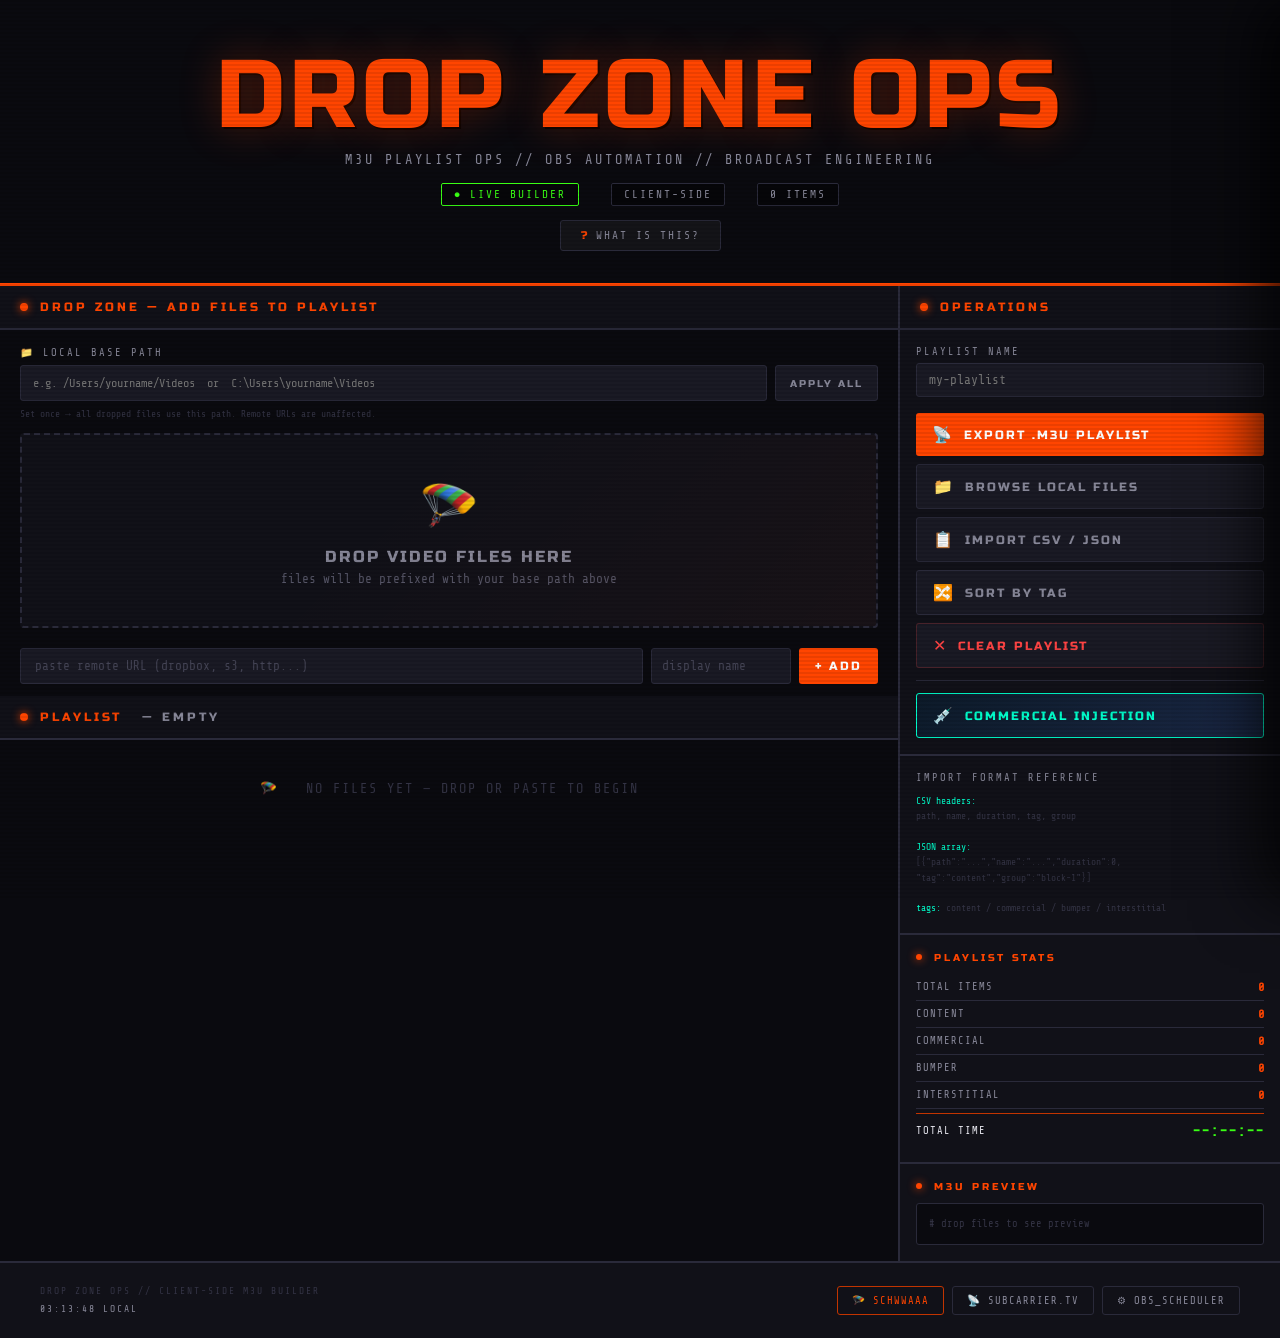
==== commit 5f9b99fd: "added situational awareness of video length upon upload" ====
--- a/index.html
+++ b/index.html
@@ -1506,11 +1506,33 @@
   }
 
   function handleFiles(files) {
-    Array.from(files).forEach(file => {
+    const fileArray = Array.from(files);
+
+    function processNext(i) {
+      if (i >= fileArray.length) return;
+      const file = fileArray[i];
       const name = file.name.replace(/\.[^.]+$/, '');
       const path = buildPath(file.name);
-      addItem({ name, path, duration: 0, tag: 'content', group: '', isLocal: true });
-    });
+
+      const url = URL.createObjectURL(file);
+      const video = document.createElement('video');
+      video.preload = 'metadata';
+
+      function cleanup(duration) {
+        video.onloadedmetadata = null;
+        video.onerror = null;
+        video.src = '';
+        URL.revokeObjectURL(url);
+        addItem({ name, path, duration, tag: 'content', group: '', isLocal: true });
+        processNext(i + 1); // move to next file only after this one is done
+      }
+
+      video.onloadedmetadata = () => cleanup(Math.round(video.duration) || 0);
+      video.onerror = () => cleanup(0);
+      video.src = url;
+    }
+
+    processNext(0);
   }
 
   // ── ADD URL ──
@@ -1599,6 +1621,7 @@
       container.innerHTML = '<div class="playlist-empty" id="empty-msg">🪂 &nbsp; NO FILES YET — DROP OR PASTE TO BEGIN</div>';
       updateStats();
       updatePreview();
+      updatePill();
       return;
     }
     if (emptyMsg) emptyMsg.remove();
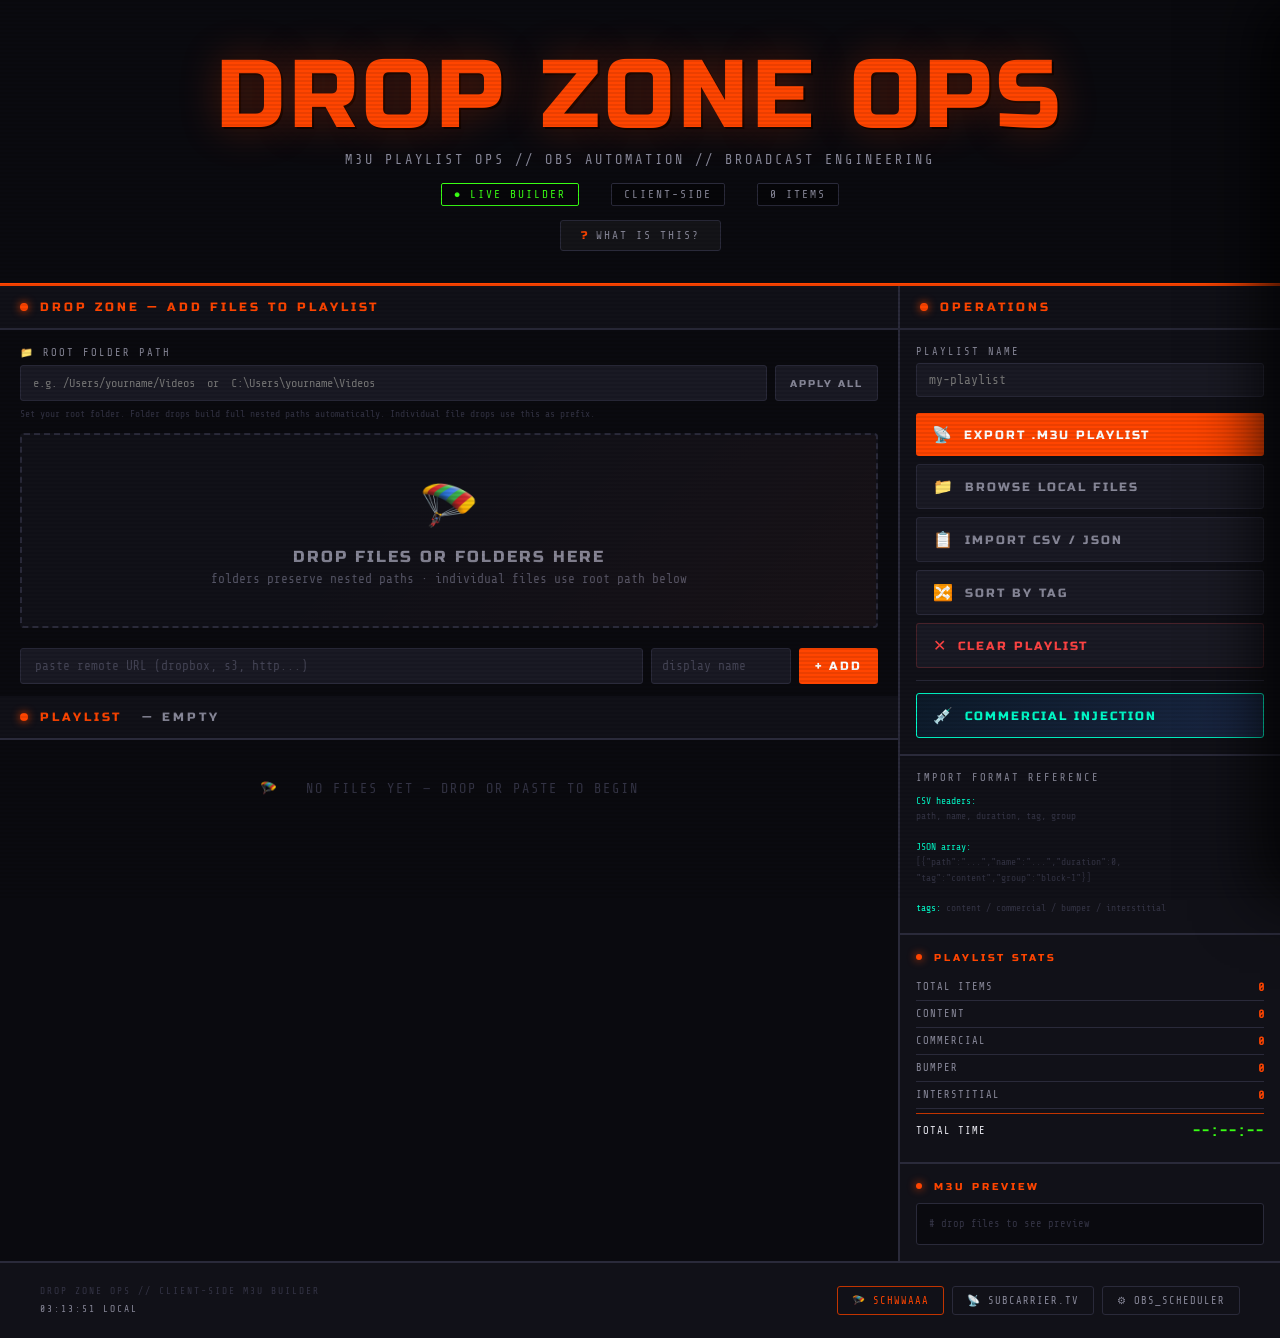
==== commit aee0d44e: "fixing folder drop issue" ====
--- a/index.html
+++ b/index.html
@@ -1043,7 +1043,7 @@
     <!-- Base Path -->
     <div style="margin: 16px 20px 0; display:flex; flex-direction:column; gap:6px;">
       <div style="display:flex; align-items:center; gap:10px;">
-        <label for="base-path" style="font-family:'Share Tech Mono',monospace;font-size:0.65rem;letter-spacing:2px;color:var(--text-dim);white-space:nowrap;text-transform:uppercase;">📁 Local Base Path</label>
+        <label for="base-path" style="font-family:'Share Tech Mono',monospace;font-size:0.65rem;letter-spacing:2px;color:var(--text-dim);white-space:nowrap;text-transform:uppercase;">📁 Root Folder Path</label>
         <div id="base-path-status" style="font-family:'Share Tech Mono',monospace;font-size:0.6rem;color:#333344;margin-left:auto;"></div>
       </div>
       <div style="display:flex;gap:8px;">
@@ -1059,15 +1059,15 @@
         <button class="btn btn-secondary" style="width:auto;padding:10px 14px;white-space:nowrap;font-size:0.65rem;" onclick="applyBasePathToAll()" title="Prepend base path to all existing local items">APPLY ALL</button>
       </div>
       <div style="font-family:'Share Tech Mono',monospace;font-size:0.6rem;color:#333344;line-height:1.5;">
-        Set once → all dropped files use this path. Remote URLs are unaffected.
+        Set your root folder. Folder drops build full nested paths automatically. Individual file drops use this as prefix.
       </div>
     </div>
 
     <!-- Dropzone -->
     <div class="dropzone-area" id="dropzone" style="margin-top:12px;">
       <span class="dz-icon">🪂</span>
-      <div class="dz-label">Drop video files here</div>
-      <div class="dz-sub">files will be prefixed with your base path above</div>
+      <div class="dz-label">Drop files or folders here</div>
+      <div class="dz-sub">folders preserve nested paths · individual files use root path below</div>
       <input type="file" id="file-input" multiple accept="video/*,audio/*" style="display:none">
     </div>
 
@@ -1254,10 +1254,22 @@
           <button class="btn btn-secondary" style="width:auto;padding:7px 10px;font-size:0.65rem;white-space:nowrap;" onclick="addLibClip()">+ ADD</button>
         </div>
 
+        <!-- Library drop zone -->
+        <div id="lib-dropzone"
+          style="border:1px dashed var(--cyan);border-radius:3px;padding:14px;text-align:center;cursor:pointer;transition:all 0.2s;background:rgba(0,255,204,0.02);"
+          ondragover="event.preventDefault();this.style.background='rgba(0,255,204,0.07)';this.style.borderColor='var(--cyan)'"
+          ondragleave="this.style.background='rgba(0,255,204,0.02)';this.style.borderColor='var(--cyan)'"
+          ondrop="event.preventDefault();this.style.background='rgba(0,255,204,0.02)';handleLibDrop(event)"
+          onclick="document.getElementById('lib-file-input').click()">
+          <div style="font-family:'Share Tech Mono',monospace;font-size:0.65rem;color:var(--cyan);letter-spacing:1px;">📂 DROP CLIPS OR FOLDER</div>
+          <div style="font-family:'Share Tech Mono',monospace;font-size:0.58rem;color:#333344;margin-top:4px;letter-spacing:1px;">or click to browse</div>
+          <input type="file" id="lib-file-input" multiple accept="video/*,audio/*" style="display:none" onchange="handleLibFiles(event.target.files)">
+        </div>
+
         <!-- Library list -->
         <div id="lib-list" style="display:flex;flex-direction:column;gap:4px;"></div>
-        <div id="lib-empty" style="font-family:'Share Tech Mono',monospace;font-size:0.65rem;color:#333344;text-align:center;padding:20px 0;letter-spacing:1px;">
-          NO CLIPS — ADD ABOVE
+        <div id="lib-empty" style="font-family:'Share Tech Mono',monospace;font-size:0.65rem;color:#333344;text-align:center;padding:10px 0;letter-spacing:1px;">
+          NO CLIPS — DROP FILES OR ADD ABOVE
         </div>
 
       </div>
@@ -1452,7 +1464,7 @@
   dz.addEventListener('drop', e => {
     e.preventDefault();
     dz.classList.remove('drag-over');
-    handleFiles(e.dataTransfer.files);
+    handleDropItems(e.dataTransfer.items || e.dataTransfer.files);
   });
   fileInput.addEventListener('change', e => handleFiles(e.target.files));
 
@@ -1470,8 +1482,13 @@
     return /^https?:\/\//i.test(path) || /^ftp:\/\//i.test(path);
   }
 
-  function buildPath(filename) {
+  function buildPath(filename, relativePath) {
     const bp = getBasePath();
+    // If we have a relative path from a folder drop (e.g. "shows/s2/ep01.mp4"), use it
+    if (relativePath && relativePath !== filename) {
+      return bp ? bp + relativePath : relativePath;
+    }
+    // Individual file — just use filename with base path
     return bp ? bp + filename : filename;
   }
 
@@ -1505,14 +1522,58 @@
     toast(`Base path applied to ${count} local item${count !== 1 ? 's' : ''}`, true);
   }
 
-  function handleFiles(files) {
-    const fileArray = Array.from(files);
+  // Handle folder drops via dataTransfer.items (preserves relative paths)
+  function handleDropItems(items) {
+    const fileEntries = [];
+
+    function traverseEntry(entry, path) {
+      return new Promise(resolve => {
+        if (entry.isFile) {
+          entry.file(file => {
+            fileEntries.push({ file, relativePath: path + file.name });
+            resolve();
+          }, resolve);
+        } else if (entry.isDirectory) {
+          const reader = entry.createReader();
+          function readBatch() {
+            reader.readEntries(entries => {
+              if (!entries.length) return resolve();
+              Promise.all(entries.map(e => traverseEntry(e, path + entry.name + '/'))).then(readBatch);
+            }, resolve);
+          }
+          readBatch();
+        } else {
+          resolve();
+        }
+      });
+    }
+
+    // dataTransfer.items gives us FileSystemEntry access
+    if (items && items[0] && items[0].webkitGetAsEntry) {
+      const promises = Array.from(items).map(item => {
+        const entry = item.webkitGetAsEntry();
+        return entry ? traverseEntry(entry, '') : Promise.resolve();
+      });
+      Promise.all(promises).then(() => processFileEntries(fileEntries));
+    } else {
+      // Fallback: plain FileList (no relative paths)
+      handleFiles(items);
+    }
+  }
+
+  function processFileEntries(entries) {
+    // Filter to video/audio only
+    const videoExts = /\.(mp4|mov|avi|mkv|webm|m4v|flv|wmv|mpg|mpeg|ogv|ts|mts|m2ts|mp3|aac|wav|flac|ogg|m4a)$/i;
+    const filtered = entries.filter(e => videoExts.test(e.file.name));
 
     function processNext(i) {
-      if (i >= fileArray.length) return;
-      const file = fileArray[i];
+      if (i >= filtered.length) {
+        if (filtered.length) toast(filtered.length + ' file' + (filtered.length !== 1 ? 's' : '') + ' added', true);
+        return;
+      }
+      const { file, relativePath } = filtered[i];
       const name = file.name.replace(/\.[^.]+$/, '');
-      const path = buildPath(file.name);
+      const path = buildPath(file.name, relativePath);
 
       const url = URL.createObjectURL(file);
       const video = document.createElement('video');
@@ -1524,7 +1585,7 @@
         video.src = '';
         URL.revokeObjectURL(url);
         addItem({ name, path, duration, tag: 'content', group: '', isLocal: true });
-        processNext(i + 1); // move to next file only after this one is done
+        processNext(i + 1);
       }
 
       video.onloadedmetadata = () => cleanup(Math.round(video.duration) || 0);
@@ -1533,6 +1594,12 @@
     }
 
     processNext(0);
+  }
+
+  function handleFiles(files) {
+    const fileArray = Array.from(files);
+    const entries = fileArray.map(file => ({ file, relativePath: file.webkitRelativePath || file.name }));
+    processFileEntries(entries);
   }
 
   // ── ADD URL ──
@@ -1703,8 +1770,8 @@
     const shown = playlist.slice(0, 6);
     shown.forEach(item => {
       const dur = item.duration || 0;
-      const grp = item.group ? ` group-title="${escHtml(item.group)}"` : '';
-      preview += `<span class="ext-inf">#EXTINF:${dur}${grp},${escHtml(item.name)}</span>\n`;
+      const tvgP = item.tag ? ` tvg-type="${item.tag}"` : ' tvg-type="content"';
+      preview += `<span class="ext-inf">#EXTINF:${dur}${tvgP},${escHtml(item.name)}</span>\n`;
       const pathCol = isRemoteUrl(item.path) ? 'var(--cyan)' : (item.path.includes('/') || item.path.includes('\\') ? 'var(--green)' : 'var(--orange)');
       preview += `<span style="color:${pathCol}">${escHtml(item.path)}</span>\n`;
     });
@@ -1815,9 +1882,8 @@
     let m3u = '#EXTM3U\n';
     playlist.forEach(item => {
       const dur = item.duration || 0;
-      const grpAttr = item.group ? ` group-title="${item.group}"` : '';
-      const tagAttr = item.tag ? ` tvg-type="${item.tag}"` : '';
-      m3u += `#EXTINF:${dur}${grpAttr}${tagAttr},${item.name}\n`;
+      const tvgType = item.tag ? ` tvg-type="${item.tag}"` : ' tvg-type="content"';
+      m3u += `#EXTINF:${dur}${tvgType},${item.name}\n`;
       m3u += `${item.path}\n`;
     });
 
@@ -1992,6 +2058,83 @@
   }
 
   // ── LIBRARY ──
+  // ── LIBRARY DROP ZONE ──
+  function handleLibDrop(e) {
+    const items = e.dataTransfer.items;
+    const fileEntries = [];
+
+    function traverseEntry(entry, path) {
+      return new Promise(resolve => {
+        if (entry.isFile) {
+          entry.file(file => { fileEntries.push({ file, relativePath: path + file.name }); resolve(); }, resolve);
+        } else if (entry.isDirectory) {
+          const reader = entry.createReader();
+          function readBatch() {
+            reader.readEntries(entries => {
+              if (!entries.length) return resolve();
+              Promise.all(entries.map(e => traverseEntry(e, path + entry.name + '/'))).then(readBatch);
+            }, resolve);
+          }
+          readBatch();
+        } else { resolve(); }
+      });
+    }
+
+    if (items && items[0] && items[0].webkitGetAsEntry) {
+      Promise.all(Array.from(items).map(item => {
+        const entry = item.webkitGetAsEntry();
+        return entry ? traverseEntry(entry, '') : Promise.resolve();
+      })).then(() => processLibEntries(fileEntries));
+    } else {
+      handleLibFiles(e.dataTransfer.files);
+    }
+  }
+
+  function handleLibFiles(files) {
+    const entries = Array.from(files).map(file => ({ file, relativePath: file.webkitRelativePath || file.name }));
+    processLibEntries(entries);
+  }
+
+  function processLibEntries(entries) {
+    const videoExts = /\.(mp4|mov|avi|mkv|webm|m4v|flv|wmv|mpg|mpeg|ogv|ts|mts|m2ts|mp3|aac|wav|flac|ogg|m4a)$/i;
+    const filtered = entries.filter(e => videoExts.test(e.file.name));
+
+    function processNext(i) {
+      if (i >= filtered.length) {
+        if (filtered.length) toast(filtered.length + ' clip' + (filtered.length !== 1 ? 's' : '') + ' added to library', true);
+        return;
+      }
+      const { file, relativePath } = filtered[i];
+      const libBp = document.getElementById('lib-base-path').value.trim().replace(/[/\\]+$/, '');
+      const sep = libBp && libBp.match(/^[a-zA-Z]:\\/) ? '\\' : '/';
+      const name = file.name.replace(/\.[^.]+$/, '');
+      // Use relativePath if it includes folder structure, otherwise fall back to filename
+      const relPart = (relativePath && relativePath !== file.name) ? relativePath : file.name;
+      const path = libBp ? libBp + sep + relPart : relPart;
+
+      const url = URL.createObjectURL(file);
+      const video = document.createElement('video');
+      video.preload = 'metadata';
+
+      function cleanup(duration) {
+        video.onloadedmetadata = null;
+        video.onerror = null;
+        video.src = '';
+        URL.revokeObjectURL(url);
+        injLibrary.push({ name, path, duration });
+        renderLibrary();
+        refreshJSON();
+        processNext(i + 1);
+      }
+
+      video.onloadedmetadata = () => cleanup(Math.round(video.duration) || 0);
+      video.onerror = () => cleanup(0);
+      video.src = url;
+    }
+
+    processNext(0);
+  }
+
   function addLibClip() {
     const path = document.getElementById('lib-clip-path').value.trim();
     const name = document.getElementById('lib-clip-name').value.trim();
@@ -2248,8 +2391,10 @@
     function makeAdItem(clip, tag) {
       const bp = document.getElementById('lib-base-path').value.trim();
       const isRemote = /^https?:\/\//i.test(clip.path);
-      const resolvedPath = (!isRemote && bp) ? bp.replace(/[\/]+$/, '') + '/' + clip.path : clip.path;
-      return { name: clip.name, path: resolvedPath, duration: clip.duration, tag: tag || 'commercial', group: 'injected' };
+      const isAbsolute = clip.path.startsWith('/') || /^[a-zA-Z]:\\/.test(clip.path);
+      // Only prepend base path if path is a bare filename (not already absolute or remote)
+      const resolvedPath = (!isRemote && !isAbsolute && bp) ? bp.replace(/[\/]+$/, '') + '/' + clip.path : clip.path;
+      return { name: clip.name, path: resolvedPath, duration: clip.duration, tag: tag || 'commercial', group: '' };
     }
 
     contentItems.forEach((item, idx) => {
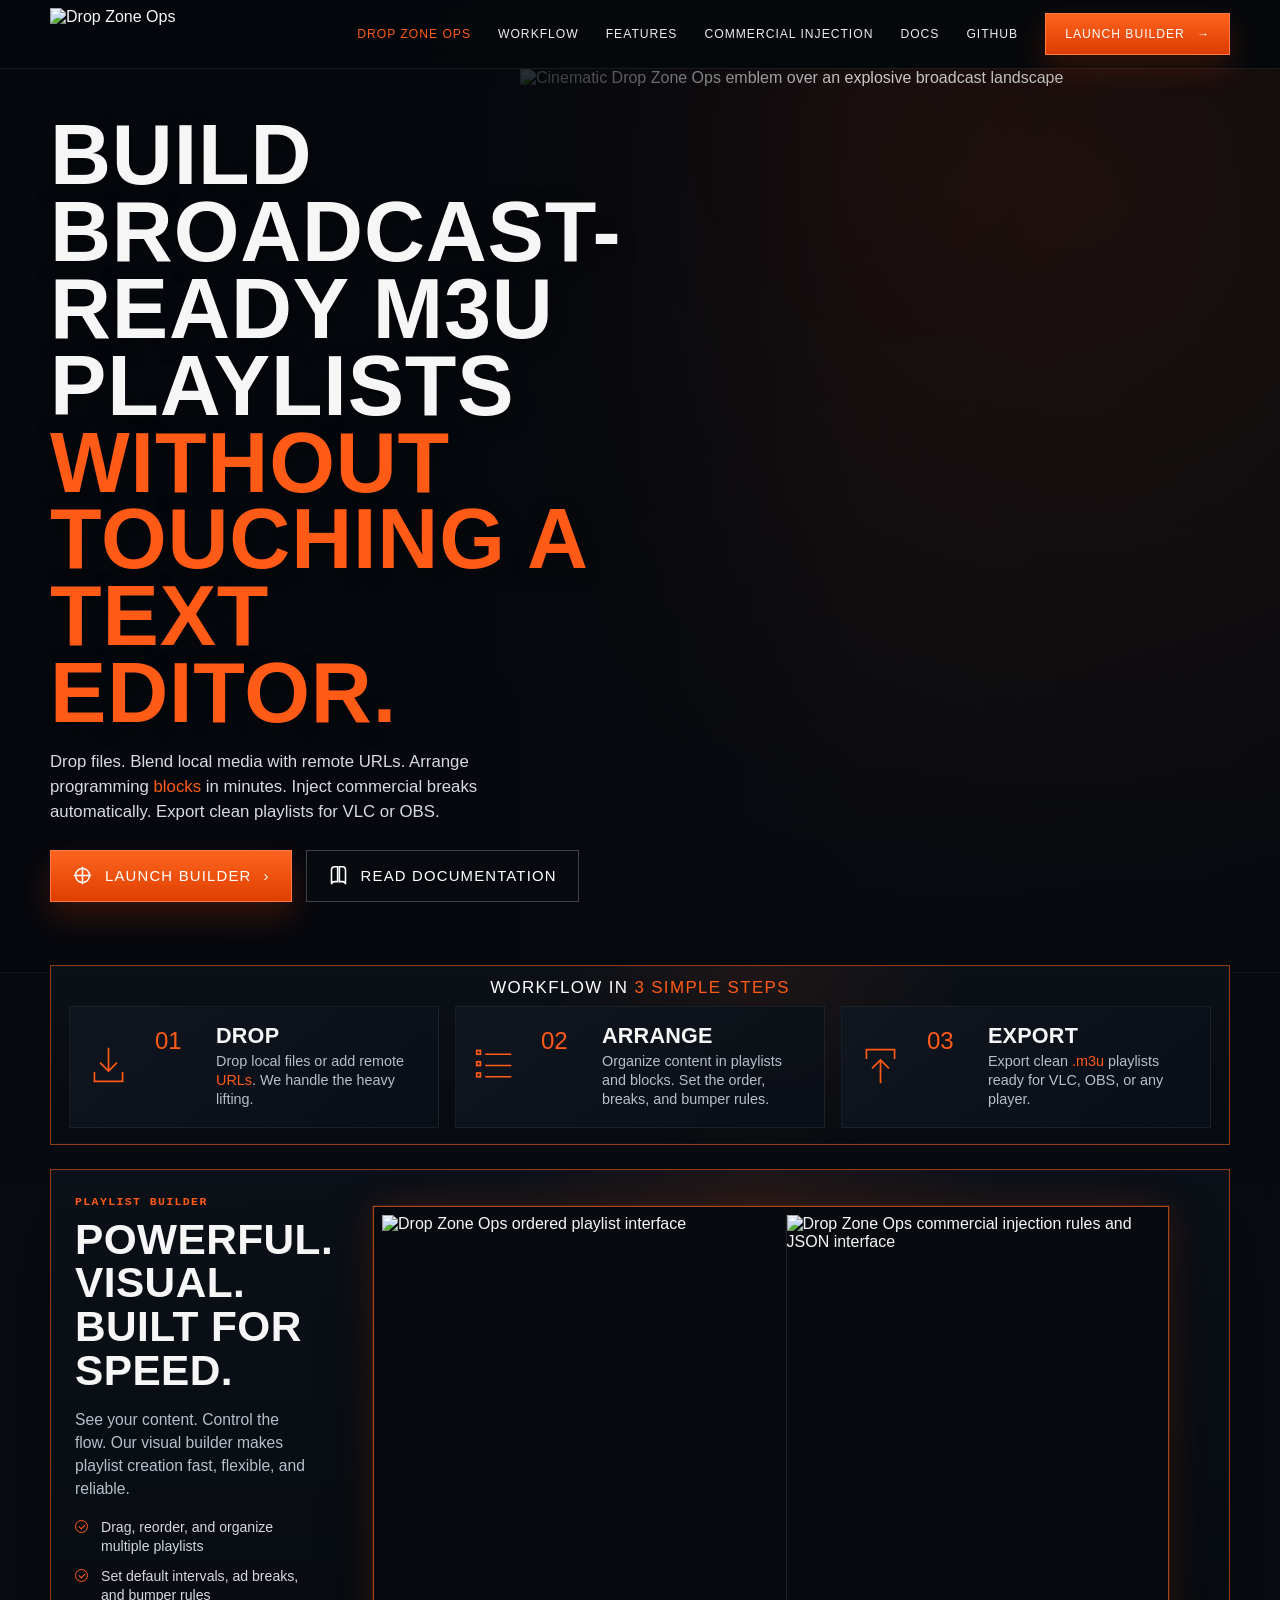
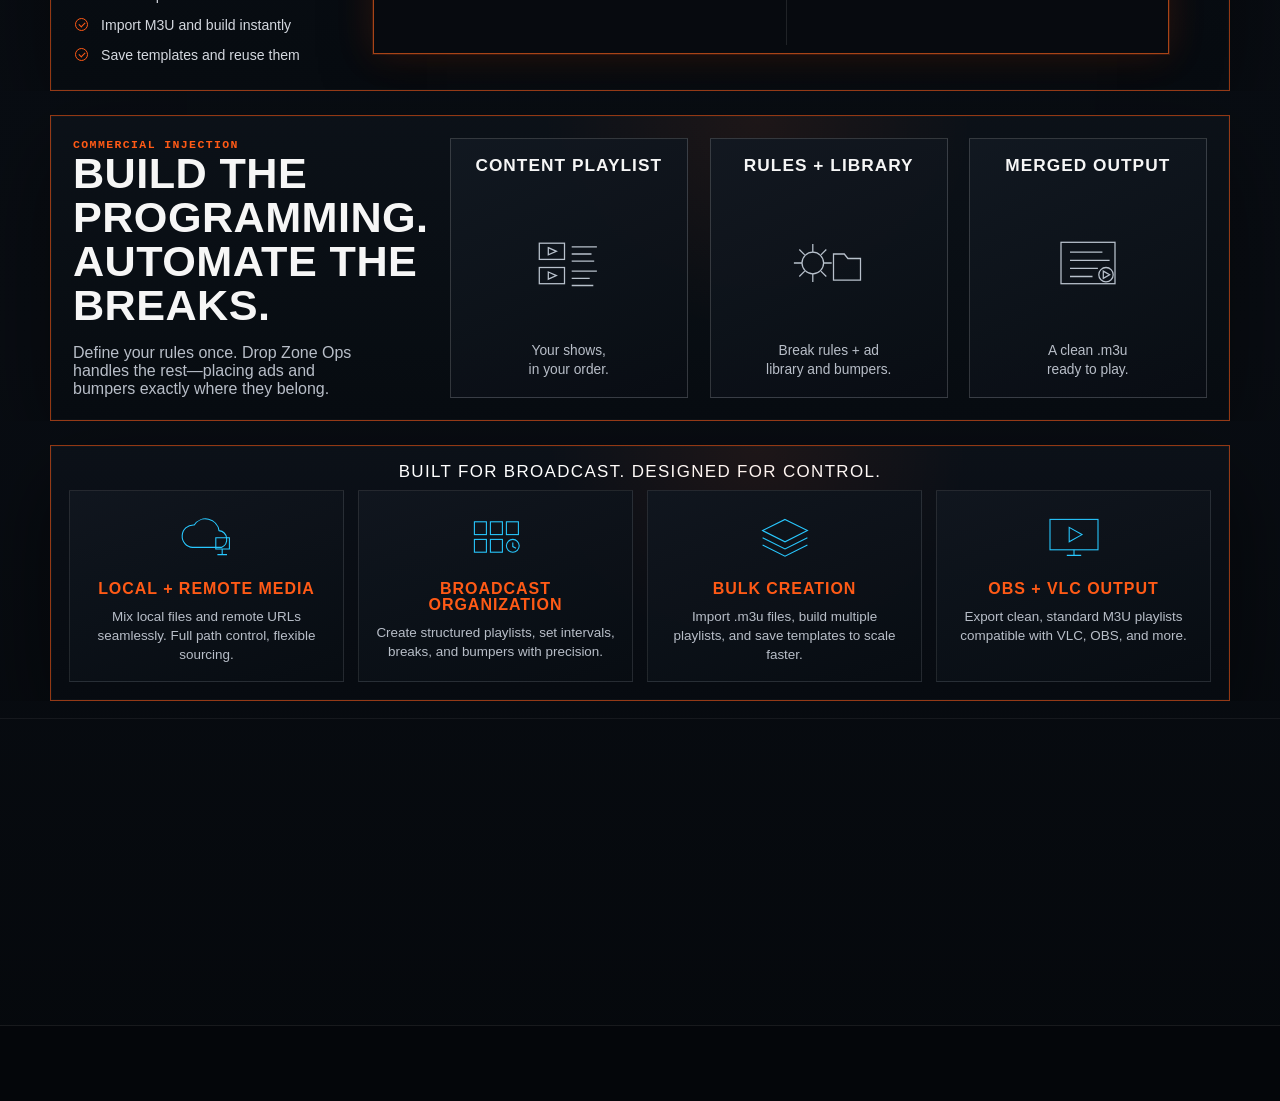
==== commit c3043ce5: "updating website" ====
--- a/index.html
+++ b/index.html
@@ -1,2457 +1,841 @@
 <!DOCTYPE html>
+
 <html lang="en">
 <head>
-<meta charset="UTF-8">
-<meta name="viewport" content="width=device-width, initial-scale=1.0">
-<title>DROP ZONE OPS</title>
-<link rel="preconnect" href="https://fonts.googleapis.com">
-<link href="https://fonts.googleapis.com/css2?family=Russo+One&family=Share+Tech+Mono&family=Barlow+Condensed:wght@400;600;700;900&display=swap" rel="stylesheet">
+<meta charset="utf-8"/><script data-js-marker="true">document.documentElement.classList.add('js');</script>
+<meta content="width=device-width, initial-scale=1" name="viewport"/>
+<title>Drop Zone Ops — Broadcast-ready M3U playlist builder</title>
+<meta content="Build, organize, inject commercial breaks into, and export M3U playlists for VLC and OBS directly in your browser." name="description"/>
+<meta content="#080b10" name="theme-color"/>
 <style>
-  :root {
-    --orange: #FF4500;
-    --orange-dim: #c23400;
-    --orange-glow: rgba(255,69,0,0.3);
-    --dark: #0a0a0f;
-    --dark2: #111118;
-    --dark3: #1a1a24;
-    --dark4: #222230;
-    --border: #2a2a3a;
-    --text: #e8e8f0;
-    --text-dim: #888899;
-    --green: #39ff14;
-    --cyan: #00ffcc;
-  }
-
-  * { box-sizing: border-box; margin: 0; padding: 0; }
-
-  body {
-    background: var(--dark);
-    color: var(--text);
-    font-family: 'Barlow Condensed', sans-serif;
-    min-height: 100vh;
-    overflow-x: hidden;
-  }
-
-  /* SCANLINE overlay */
-  body::before {
-    content: '';
-    position: fixed;
-    inset: 0;
-    background: repeating-linear-gradient(
-      0deg,
-      transparent,
-      transparent 2px,
-      rgba(0,0,0,0.08) 2px,
-      rgba(0,0,0,0.08) 4px
-    );
-    pointer-events: none;
-    z-index: 9999;
-  }
-
-  /* ── HEADER ── */
-  .header {
-    position: relative;
-    background-image: url('https://ultimateactionmovies.com/wp-content/uploads/2022/09/Drop-Zone-Movie-696x464.jpg');
-    background-size: cover;
-    background-position: center 30%;
-    border-bottom: 3px solid var(--orange);
-    padding: 3rem 2rem 2rem;
-    text-align: center;
-    overflow: hidden;
-  }
-  .header::after {
-    content: '';
-    position: absolute;
-    inset: 0;
-    background: linear-gradient(to bottom, rgba(10,10,15,0.5) 0%, rgba(10,10,15,0.85) 100%);
-  }
-  .header-inner { position: relative; z-index: 2; }
-  .logo {
-    font-family: 'Russo One', sans-serif;
-    font-size: clamp(3rem, 8vw, 6rem);
-    color: var(--orange);
-    text-shadow: 0 0 40px var(--orange-glow), 2px 2px 0 #000;
-    letter-spacing: 4px;
-    line-height: 1;
-  }
-  .tagline {
-    font-family: 'Share Tech Mono', monospace;
-    color: var(--text-dim);
-    font-size: 0.85rem;
-    letter-spacing: 3px;
-    margin-top: 0.5rem;
-    text-transform: uppercase;
-  }
-  .status-bar {
-    display: flex;
-    justify-content: center;
-    gap: 2rem;
-    margin-top: 1rem;
-  }
-  .status-pill {
-    font-family: 'Share Tech Mono', monospace;
-    font-size: 0.7rem;
-    letter-spacing: 2px;
-    padding: 4px 12px;
-    border: 1px solid var(--border);
-    border-radius: 2px;
-    color: var(--text-dim);
-    background: rgba(0,0,0,0.4);
-  }
-  .status-pill.live { border-color: var(--green); color: var(--green); animation: blink 1.5s infinite; }
-  @keyframes blink { 0%,100%{opacity:1} 50%{opacity:0.4} }
-
-  /* ── MAIN LAYOUT ── */
-  .app {
-    display: grid;
-    grid-template-columns: 1fr 380px;
-    gap: 0;
-    min-height: calc(100vh - 180px);
-  }
-
-  /* ── LEFT PANEL ── */
-  .left-panel {
-    border-right: 2px solid var(--border);
-    display: flex;
-    flex-direction: column;
-  }
-
-  /* ── SECTION HEADERS ── */
-  .section-header {
-    display: flex;
-    align-items: center;
-    gap: 12px;
-    padding: 14px 20px;
-    background: var(--dark2);
-    border-bottom: 2px solid var(--border);
-    font-family: 'Russo One', sans-serif;
-    font-size: 0.75rem;
-    letter-spacing: 3px;
-    color: var(--orange);
-    text-transform: uppercase;
-  }
-  .section-header .dot {
-    width: 8px; height: 8px;
-    background: var(--orange);
-    border-radius: 50%;
-    box-shadow: 0 0 8px var(--orange);
-  }
-
-  /* ── DROP ZONE ── */
-  .dropzone-area {
-    margin: 20px;
-    border: 2px dashed var(--border);
-    border-radius: 4px;
-    padding: 40px 20px;
-    text-align: center;
-    cursor: pointer;
-    transition: all 0.2s;
-    background: var(--dark2);
-    position: relative;
-    overflow: hidden;
-  }
-  .dropzone-area::before {
-    content: '';
-    position: absolute;
-    inset: 0;
-    background: linear-gradient(135deg, transparent 40%, rgba(255,69,0,0.03) 100%);
-  }
-  .dropzone-area:hover, .dropzone-area.drag-over {
-    border-color: var(--orange);
-    background: rgba(255,69,0,0.05);
-    box-shadow: inset 0 0 30px rgba(255,69,0,0.08);
-  }
-  .dropzone-area.drag-over { border-style: solid; }
-  .dz-icon { font-size: 3rem; margin-bottom: 12px; display: block; }
-  .dz-label {
-    font-family: 'Russo One', sans-serif;
-    font-size: 1rem;
-    letter-spacing: 2px;
-    color: var(--text-dim);
-    text-transform: uppercase;
-  }
-  .dz-sub {
-    font-size: 0.8rem;
-    color: #555566;
-    margin-top: 6px;
-    font-family: 'Share Tech Mono', monospace;
-  }
-
-  /* ── URL INPUT ── */
-  .url-input-row {
-    display: flex;
-    gap: 8px;
-    margin: 0 20px 12px;
-  }
-  .url-input {
-    flex: 1;
-    background: var(--dark3);
-    border: 1px solid var(--border);
-    border-radius: 3px;
-    color: var(--text);
-    font-family: 'Share Tech Mono', monospace;
-    font-size: 0.8rem;
-    padding: 10px 14px;
-    outline: none;
-    transition: border-color 0.2s;
-  }
-  .url-input::placeholder { color: #444455; }
-  .url-input:focus { border-color: var(--orange); }
-  .url-name-input {
-    width: 140px;
-    background: var(--dark3);
-    border: 1px solid var(--border);
-    border-radius: 3px;
-    color: var(--text);
-    font-family: 'Share Tech Mono', monospace;
-    font-size: 0.8rem;
-    padding: 10px 10px;
-    outline: none;
-    transition: border-color 0.2s;
-  }
-  .url-name-input::placeholder { color: #444455; }
-  .url-name-input:focus { border-color: var(--orange); }
-
-  /* ── PLAYLIST ── */
-  .playlist-container {
-    flex: 1;
-    overflow-y: auto;
-    padding: 0 20px 20px;
-  }
-  .playlist-empty {
-    text-align: center;
-    padding: 40px 20px;
-    color: #333344;
-    font-family: 'Share Tech Mono', monospace;
-    font-size: 0.85rem;
-    letter-spacing: 2px;
-  }
-
-  .playlist-item {
-    display: grid;
-    grid-template-columns: 28px 1fr auto auto;
-    align-items: center;
-    gap: 10px;
-    padding: 10px 12px;
-    background: var(--dark3);
-    border: 1px solid var(--border);
-    border-radius: 3px;
-    margin-bottom: 4px;
-    cursor: grab;
-    transition: all 0.15s;
-    position: relative;
-  }
-  .playlist-item:hover { border-color: var(--orange); background: var(--dark4); }
-  .playlist-item.dragging { opacity: 0.4; border-color: var(--orange); }
-  .playlist-item.drag-target { border-top: 2px solid var(--orange); }
-
-  .item-handle {
-    color: #444455;
-    font-size: 1rem;
-    text-align: center;
-    cursor: grab;
-    user-select: none;
-  }
-  .item-handle:hover { color: var(--orange); }
-
-  .item-info { min-width: 0; }
-  .item-name {
-    font-family: 'Barlow Condensed', sans-serif;
-    font-weight: 600;
-    font-size: 0.95rem;
-    color: var(--text);
-    white-space: nowrap;
-    overflow: hidden;
-    text-overflow: ellipsis;
-    cursor: pointer;
-  }
-  .item-name:hover { color: var(--orange); }
-  .item-name-edit {
-    font-family: 'Barlow Condensed', sans-serif;
-    font-weight: 600;
-    font-size: 0.95rem;
-    background: var(--dark);
-    border: 1px solid var(--orange);
-    border-radius: 2px;
-    color: var(--orange);
-    padding: 2px 6px;
-    width: 100%;
-    outline: none;
-  }
-  .item-meta {
-    font-family: 'Share Tech Mono', monospace;
-    font-size: 0.65rem;
-    color: var(--text-dim);
-    margin-top: 2px;
-    white-space: nowrap;
-    overflow: hidden;
-    text-overflow: ellipsis;
-  }
-
-  .item-tag {
-    font-family: 'Share Tech Mono', monospace;
-    font-size: 0.6rem;
-    letter-spacing: 1px;
-    padding: 2px 7px;
-    border-radius: 2px;
-    text-transform: uppercase;
-    white-space: nowrap;
-    cursor: pointer;
-    border: 1px solid;
-  }
-  .tag-content { background: rgba(0,255,204,0.1); color: var(--cyan); border-color: rgba(0,255,204,0.3); }
-  .tag-commercial { background: rgba(255,69,0,0.15); color: var(--orange); border-color: rgba(255,69,0,0.4); }
-  .tag-bumper { background: rgba(57,255,20,0.1); color: var(--green); border-color: rgba(57,255,20,0.3); }
-  .tag-interstitial { background: rgba(255,200,0,0.1); color: #ffc800; border-color: rgba(255,200,0,0.3); }
-  .tag-other { background: rgba(150,150,200,0.1); color: #aaaacc; border-color: rgba(150,150,200,0.3); }
-
-  .item-del {
-    background: none;
-    border: none;
-    color: #333344;
-    font-size: 1.1rem;
-    cursor: pointer;
-    padding: 4px;
-    border-radius: 2px;
-    line-height: 1;
-    transition: color 0.15s;
-  }
-  .item-del:hover { color: #ff3333; }
-
-  .item-num {
-    position: absolute;
-    top: 3px; left: 3px;
-    font-family: 'Share Tech Mono', monospace;
-    font-size: 0.55rem;
-    color: #333344;
-  }
-
-  /* ── RIGHT PANEL ── */
-  .right-panel {
-    display: flex;
-    flex-direction: column;
-    background: var(--dark2);
-  }
-
-  /* ── TOOLBAR BUTTONS ── */
-  .toolbar {
-    padding: 16px;
-    display: flex;
-    flex-direction: column;
-    gap: 8px;
-    border-bottom: 2px solid var(--border);
-  }
-  .btn {
-    display: flex;
-    align-items: center;
-    gap: 10px;
-    padding: 12px 16px;
-    font-family: 'Russo One', sans-serif;
-    font-size: 0.75rem;
-    letter-spacing: 2px;
-    text-transform: uppercase;
-    border: none;
-    border-radius: 3px;
-    cursor: pointer;
-    transition: all 0.15s;
-    text-align: left;
-    width: 100%;
-  }
-  .btn-primary {
-    background: var(--orange);
-    color: #fff;
-  }
-  .btn-primary:hover { background: var(--orange-dim); transform: translateY(-1px); box-shadow: 0 4px 20px var(--orange-glow); }
-  .btn-secondary {
-    background: var(--dark3);
-    color: var(--text-dim);
-    border: 1px solid var(--border);
-  }
-  .btn-secondary:hover { border-color: var(--orange); color: var(--text); }
-  .btn-danger {
-    background: var(--dark3);
-    color: #ff4444;
-    border: 1px solid rgba(255,68,68,0.2);
-  }
-  .btn-danger:hover { background: rgba(255,68,68,0.1); border-color: #ff4444; }
-  .btn-icon { font-size: 1rem; }
-
-  /* ── IMPORT PANEL ── */
-  .import-section { padding: 16px; border-bottom: 2px solid var(--border); }
-  .import-label {
-    font-family: 'Share Tech Mono', monospace;
-    font-size: 0.65rem;
-    color: var(--text-dim);
-    letter-spacing: 2px;
-    text-transform: uppercase;
-    margin-bottom: 10px;
-  }
-  .import-drop {
-    border: 1px dashed var(--border);
-    border-radius: 3px;
-    padding: 16px;
-    text-align: center;
-    cursor: pointer;
-    transition: all 0.2s;
-    font-family: 'Share Tech Mono', monospace;
-    font-size: 0.72rem;
-    color: #444455;
-    letter-spacing: 1px;
-  }
-  .import-drop:hover { border-color: var(--cyan); color: var(--cyan); }
-  .import-format {
-    font-family: 'Share Tech Mono', monospace;
-    font-size: 0.6rem;
-    color: #333344;
-    margin-top: 8px;
-    line-height: 1.6;
-  }
-  .import-format span { color: var(--cyan); }
-
-  /* ── STATS PANEL ── */
-  .stats-section { padding: 16px; border-bottom: 2px solid var(--border); }
-  .stat-row {
-    display: flex;
-    justify-content: space-between;
-    align-items: center;
-    padding: 6px 0;
-    border-bottom: 1px solid var(--border);
-  }
-  .stat-row:last-child { border-bottom: none; }
-  .stat-label {
-    font-family: 'Share Tech Mono', monospace;
-    font-size: 0.65rem;
-    color: var(--text-dim);
-    letter-spacing: 1px;
-  }
-  .stat-val {
-    font-family: 'Share Tech Mono', monospace;
-    font-size: 0.75rem;
-    color: var(--orange);
-    font-weight: bold;
-  }
-
-  /* ── PREVIEW ── */
-  .preview-section { flex: 1; padding: 16px; overflow: auto; }
-  .preview-box {
-    background: var(--dark);
-    border: 1px solid var(--border);
-    border-radius: 3px;
-    padding: 12px;
-    font-family: 'Share Tech Mono', monospace;
-    font-size: 0.65rem;
-    color: #555566;
-    line-height: 1.6;
-    max-height: 280px;
-    overflow-y: auto;
-    white-space: pre;
-  }
-  .preview-box .ext-header { color: var(--green); }
-  .preview-box .ext-inf { color: var(--orange); }
-  .preview-box .ext-path { color: var(--cyan); }
-
-  /* ── TOAST ── */
-  .toast {
-    position: fixed;
-    bottom: 30px; left: 50%;
-    transform: translateX(-50%) translateY(20px);
-    background: var(--dark3);
-    border: 1px solid var(--orange);
-    border-radius: 4px;
-    padding: 12px 24px;
-    font-family: 'Russo One', sans-serif;
-    font-size: 0.75rem;
-    letter-spacing: 2px;
-    color: var(--orange);
-    opacity: 0;
-    pointer-events: none;
-    transition: all 0.3s;
-    z-index: 10000;
-    box-shadow: 0 4px 30px var(--orange-glow);
-    text-transform: uppercase;
-  }
-  .toast.show { opacity: 1; transform: translateX(-50%) translateY(0); }
-  .toast.success { border-color: var(--green); color: var(--green); box-shadow: 0 4px 30px rgba(57,255,20,0.2); }
-
-  /* ── MODAL ── */
-  .modal-overlay {
-    position: fixed; inset: 0;
-    background: rgba(0,0,0,0.85);
-    z-index: 1000;
-    display: none;
-    align-items: center;
-    justify-content: center;
-  }
-  .modal-overlay.open { display: flex; }
-  .modal {
-    background: var(--dark2);
-    border: 1px solid var(--border);
-    border-top: 3px solid var(--orange);
-    border-radius: 4px;
-    padding: 28px;
-    width: 500px;
-    max-width: 95vw;
-    max-height: 90vh;
-    overflow-y: auto;
-  }
-  .modal h3 {
-    font-family: 'Russo One', sans-serif;
-    font-size: 0.85rem;
-    letter-spacing: 3px;
-    color: var(--orange);
-    text-transform: uppercase;
-    margin-bottom: 20px;
-  }
-  .modal-close {
-    float: right;
-    background: none;
-    border: none;
-    color: var(--text-dim);
-    font-size: 1.3rem;
-    cursor: pointer;
-    margin-top: -4px;
-  }
-  .modal-close:hover { color: var(--orange); }
-  .form-row { margin-bottom: 14px; }
-  .form-label {
-    display: block;
-    font-family: 'Share Tech Mono', monospace;
-    font-size: 0.65rem;
-    letter-spacing: 2px;
-    color: var(--text-dim);
-    text-transform: uppercase;
-    margin-bottom: 6px;
-  }
-  .form-input, .form-select {
-    width: 100%;
-    background: var(--dark3);
-    border: 1px solid var(--border);
-    border-radius: 3px;
-    color: var(--text);
-    font-family: 'Share Tech Mono', monospace;
-    font-size: 0.8rem;
-    padding: 10px 12px;
-    outline: none;
-    transition: border-color 0.2s;
-  }
-  .form-input:focus, .form-select:focus { border-color: var(--orange); }
-  .form-select option { background: var(--dark3); }
-  .modal-btns { display: flex; gap: 8px; margin-top: 20px; justify-content: flex-end; }
-
-  /* ── TAG SELECT ── */
-  .tag-select-row {
-    display: flex;
-    gap: 6px;
-    flex-wrap: wrap;
-  }
-  .tag-opt {
-    font-family: 'Share Tech Mono', monospace;
-    font-size: 0.65rem;
-    letter-spacing: 1px;
-    padding: 4px 10px;
-    border-radius: 2px;
-    cursor: pointer;
-    border: 1px solid var(--border);
-    color: var(--text-dim);
-    background: var(--dark3);
-    text-transform: uppercase;
-    transition: all 0.15s;
-  }
-  .tag-opt:hover { border-color: var(--orange); }
-  .tag-opt.selected { border-color: var(--orange); color: var(--orange); background: rgba(255,69,0,0.1); }
-  .tag-opt[data-val="commercial"].selected { border-color: var(--orange); color: var(--orange); }
-  .tag-opt[data-val="bumper"].selected { border-color: var(--green); color: var(--green); background: rgba(57,255,20,0.1); }
-  .tag-opt[data-val="interstitial"].selected { border-color: #ffc800; color: #ffc800; background: rgba(255,200,0,0.1); }
-  .tag-opt[data-val="content"].selected { border-color: var(--cyan); color: var(--cyan); background: rgba(0,255,204,0.1); }
-
-  /* scrollbar */
-  ::-webkit-scrollbar { width: 6px; height: 6px; }
-  ::-webkit-scrollbar-track { background: var(--dark); }
-  ::-webkit-scrollbar-thumb { background: var(--border); border-radius: 3px; }
-  ::-webkit-scrollbar-thumb:hover { background: var(--orange-dim); }
-
-  /* ── ABOUT BUTTON ── */
-  .about-btn {
-    display: inline-flex;
-    align-items: center;
-    gap: 7px;
-    margin-top: 14px;
-    padding: 8px 20px;
-    font-family: 'Share Tech Mono', monospace;
-    font-size: 0.7rem;
-    letter-spacing: 2px;
-    text-transform: uppercase;
-    color: var(--text-dim);
-    background: rgba(255,255,255,0.04);
-    border: 1px solid var(--border);
-    border-radius: 3px;
-    cursor: pointer;
-    transition: all 0.2s;
-  }
-  .about-btn:hover {
-    border-color: var(--orange);
-    color: var(--text);
-    background: rgba(255,69,0,0.08);
-  }
-  .about-btn::before { content: '?'; font-family: 'Russo One', sans-serif; color: var(--orange); }
-
-  /* ── ABOUT MODAL ── */
-  .about-modal {
-    background: var(--dark2);
-    border: 1px solid var(--border);
-    border-top: 3px solid var(--orange);
-    border-radius: 4px;
-    padding: 32px;
-    width: 580px;
-    max-width: 95vw;
-    max-height: 90vh;
-    overflow-y: auto;
-  }
-  .about-modal h3 {
-    font-family: 'Russo One', sans-serif;
-    font-size: 1.1rem;
-    letter-spacing: 3px;
-    color: var(--orange);
-    text-transform: uppercase;
-    margin-bottom: 6px;
-  }
-  .about-modal .about-sub {
-    font-family: 'Share Tech Mono', monospace;
-    font-size: 0.7rem;
-    color: var(--text-dim);
-    letter-spacing: 2px;
-    margin-bottom: 24px;
-    padding-bottom: 16px;
-    border-bottom: 1px solid var(--border);
-  }
-  .about-modal p {
-    font-family: 'Barlow Condensed', sans-serif;
-    font-size: 1rem;
-    color: var(--text);
-    line-height: 1.7;
-    margin-bottom: 14px;
-  }
-  .about-modal p::before { content: none; }
-  .about-modal .about-links {
-    display: flex;
-    gap: 10px;
-    flex-wrap: wrap;
-    margin-top: 20px;
-    padding-top: 20px;
-    border-top: 1px solid var(--border);
-  }
-  .about-link {
-    display: inline-flex;
-    align-items: center;
-    gap: 6px;
-    padding: 9px 16px;
-    font-family: 'Share Tech Mono', monospace;
-    font-size: 0.7rem;
-    letter-spacing: 1px;
-    text-decoration: none;
-    border-radius: 3px;
-    transition: all 0.15s;
-    text-transform: uppercase;
-  }
-  .about-link-primary {
-    background: var(--orange);
-    color: #fff;
-  }
-  .about-link-primary:hover { background: var(--orange-dim); transform: translateY(-1px); }
-  .about-link-secondary {
-    background: var(--dark3);
-    color: var(--text-dim);
-    border: 1px solid var(--border);
-  }
-  .about-link-secondary:hover { border-color: var(--orange); color: var(--text); }
-
-
-  /* ══════════════════════════════════════
-     COMMERCIAL INJECTION PANEL
-  ══════════════════════════════════════ */
-  .injector-overlay {
-    position: fixed;
-    inset: 0;
-    background: rgba(0,0,0,0.6);
-    z-index: 5000;
-    opacity: 0;
-    pointer-events: none;
-    transition: opacity 0.35s ease;
-  }
-  .injector-overlay.open {
-    opacity: 1;
-    pointer-events: all;
-  }
-  .injector-panel {
-    position: fixed;
-    top: 0; right: 0; bottom: 0;
-    width: min(1100px, 100vw);
-    background: var(--dark);
-    border-left: 2px solid var(--cyan);
-    z-index: 5001;
-    display: grid;
-    grid-template-rows: auto 1fr auto;
-    transform: translateX(100%);
-    transition: transform 0.38s cubic-bezier(0.22, 1, 0.36, 1);
-    box-shadow: -20px 0 60px rgba(0,0,0,0.8);
-  }
-  .injector-panel.open { transform: translateX(0); }
-
-  .injector-header {
-    display: flex;
-    align-items: center;
-    justify-content: space-between;
-    padding: 16px 24px;
-    background: var(--dark2);
-    border-bottom: 2px solid var(--border);
-  }
-  .injector-title {
-    font-family: 'Russo One', sans-serif;
-    font-size: 0.9rem;
-    letter-spacing: 3px;
-    color: var(--cyan);
-    text-transform: uppercase;
-  }
-  .injector-close {
-    background: none;
-    border: 1px solid var(--border);
-    color: var(--text-dim);
-    font-size: 1.1rem;
-    cursor: pointer;
-    padding: 6px 12px;
-    border-radius: 3px;
-    font-family: 'Share Tech Mono', monospace;
-    transition: all 0.15s;
-  }
-  .injector-close:hover { border-color: var(--orange); color: var(--orange); }
-
-  .injector-body {
-    display: grid;
-    grid-template-columns: 280px 1fr 300px;
-    overflow: hidden;
-  }
-
-  .inj-col {
-    border-right: 1px solid var(--border);
-    display: flex;
-    flex-direction: column;
-    overflow: hidden;
-  }
-  .inj-col:last-child { border-right: none; }
-
-  .inj-col-header {
-    padding: 12px 16px;
-    background: var(--dark2);
-    border-bottom: 1px solid var(--border);
-    font-family: 'Russo One', sans-serif;
-    font-size: 0.65rem;
-    letter-spacing: 3px;
-    color: var(--orange);
-    text-transform: uppercase;
-    display: flex;
-    align-items: center;
-    gap: 8px;
-    flex-shrink: 0;
-  }
-  .inj-col-body {
-    flex: 1;
-    overflow-y: auto;
-    padding: 14px;
-    display: flex;
-    flex-direction: column;
-    gap: 10px;
-  }
-
-  /* Library items */
-  .lib-item {
-    display: flex;
-    align-items: center;
-    gap: 8px;
-    padding: 8px 10px;
-    background: var(--dark3);
-    border: 1px solid var(--border);
-    border-radius: 3px;
-    transition: border-color 0.15s;
-  }
-  .lib-item:hover { border-color: var(--cyan); }
-  .lib-item-name {
-    font-family: 'Barlow Condensed', sans-serif;
-    font-weight: 600;
-    font-size: 0.85rem;
-    flex: 1;
-    min-width: 0;
-    overflow: hidden;
-    text-overflow: ellipsis;
-    white-space: nowrap;
-  }
-  .lib-item-dur {
-    font-family: 'Share Tech Mono', monospace;
-    font-size: 0.6rem;
-    color: var(--cyan);
-    white-space: nowrap;
-  }
-  .lib-item-del {
-    background: none; border: none; color: #333344;
-    cursor: pointer; font-size: 0.9rem; padding: 2px 4px;
-    transition: color 0.15s; flex-shrink: 0;
-  }
-  .lib-item-del:hover { color: #ff3333; }
-
-  /* Rules */
-  .rule-card {
-    background: var(--dark3);
-    border: 1px solid var(--border);
-    border-radius: 3px;
-    padding: 12px;
-    position: relative;
-  }
-  .rule-card.is-default { border-color: var(--orange); }
-  .rule-card.is-override { border-color: #ffc800; }
-  .rule-badge {
-    font-family: 'Share Tech Mono', monospace;
-    font-size: 0.58rem;
-    letter-spacing: 1px;
-    padding: 2px 7px;
-    border-radius: 2px;
-    text-transform: uppercase;
-    margin-bottom: 10px;
-    display: inline-block;
-  }
-  .badge-default { background: rgba(255,69,0,0.15); color: var(--orange); border: 1px solid rgba(255,69,0,0.3); }
-  .badge-override { background: rgba(255,200,0,0.1); color: #ffc800; border: 1px solid rgba(255,200,0,0.3); }
-  .rule-del {
-    position: absolute; top: 8px; right: 8px;
-    background: none; border: none; color: #333344;
-    cursor: pointer; font-size: 0.9rem;
-    transition: color 0.15s;
-  }
-  .rule-del:hover { color: #ff3333; }
-  .rule-row {
-    display: flex;
-    align-items: center;
-    gap: 6px;
-    margin-bottom: 7px;
-    flex-wrap: wrap;
-  }
-  .rule-label {
-    font-family: 'Share Tech Mono', monospace;
-    font-size: 0.6rem;
-    color: var(--text-dim);
-    letter-spacing: 1px;
-    white-space: nowrap;
-    text-transform: uppercase;
-    min-width: 80px;
-  }
-  .rule-input {
-    background: var(--dark);
-    border: 1px solid var(--border);
-    border-radius: 2px;
-    color: var(--text);
-    font-family: 'Share Tech Mono', monospace;
-    font-size: 0.75rem;
-    padding: 5px 8px;
-    outline: none;
-    width: 60px;
-    transition: border-color 0.15s;
-  }
-  .rule-input:focus { border-color: var(--orange); }
-  .rule-select {
-    background: var(--dark);
-    border: 1px solid var(--border);
-    border-radius: 2px;
-    color: var(--text);
-    font-family: 'Share Tech Mono', monospace;
-    font-size: 0.7rem;
-    padding: 5px 8px;
-    outline: none;
-    flex: 1;
-    min-width: 0;
-    transition: border-color 0.15s;
-  }
-  .rule-select:focus { border-color: var(--orange); }
-  .rule-select option { background: var(--dark3); }
-
-  /* Bumper row */
-  .bumper-row {
-    display: flex;
-    align-items: center;
-    gap: 6px;
-    margin-top: 6px;
-    padding-top: 7px;
-    border-top: 1px solid var(--border);
-  }
-  .bumper-check {
-    accent-color: var(--cyan);
-    width: 13px; height: 13px;
-    cursor: pointer;
-  }
-  .bumper-select {
-    background: var(--dark);
-    border: 1px solid var(--border);
-    border-radius: 2px;
-    color: var(--text);
-    font-family: 'Share Tech Mono', monospace;
-    font-size: 0.65rem;
-    padding: 4px 6px;
-    outline: none;
-    flex: 1;
-    min-width: 0;
-  }
-  .bumper-label {
-    font-family: 'Share Tech Mono', monospace;
-    font-size: 0.6rem;
-    color: var(--cyan);
-    white-space: nowrap;
-    text-transform: uppercase;
-  }
-
-  /* JSON preview */
-  .json-box {
-    flex: 1;
-    background: var(--dark);
-    border: none;
-    border-radius: 0;
-    color: #7ec8e3;
-    font-family: 'Share Tech Mono', monospace;
-    font-size: 0.65rem;
-    line-height: 1.6;
-    padding: 14px;
-    resize: none;
-    outline: none;
-    overflow-y: auto;
-    white-space: pre;
-  }
-  .json-box:focus { outline: none; }
-
-  /* Content preview list */
-  .content-preview {
-    display: flex;
-    flex-direction: column;
-    gap: 2px;
-  }
-  .cp-item {
-    padding: 5px 8px;
-    border-radius: 2px;
-    font-family: 'Share Tech Mono', monospace;
-    font-size: 0.62rem;
-    display: flex;
-    align-items: center;
-    gap: 6px;
-  }
-  .cp-content { background: rgba(0,255,204,0.05); color: var(--cyan); border-left: 2px solid var(--cyan); }
-  .cp-commercial { background: rgba(255,69,0,0.08); color: var(--orange); border-left: 2px solid var(--orange); }
-  .cp-bumper { background: rgba(57,255,20,0.05); color: var(--green); border-left: 2px solid var(--green); }
-  .cp-num { color: #333344; min-width: 20px; }
-
-  /* Injector footer */
-  .injector-footer {
-    padding: 14px 24px;
-    background: var(--dark2);
-    border-top: 2px solid var(--border);
-    display: flex;
-    align-items: center;
-    justify-content: space-between;
-    gap: 12px;
-  }
-  .injector-status {
-    font-family: 'Share Tech Mono', monospace;
-    font-size: 0.65rem;
-    color: var(--text-dim);
-    letter-spacing: 1px;
-  }
-  .inj-btn-row { display: flex; gap: 8px; }
-
-  /* ── FOOTER ── */
-  .footer {
-    padding: 20px 40px;
-    border-top: 2px solid var(--border);
-    display: flex;
-    align-items: center;
-    justify-content: space-between;
-    gap: 20px;
-    background: var(--dark2);
-    flex-wrap: wrap;
-  }
-  .footer-left {
-    font-family: 'Share Tech Mono', monospace;
-    font-size: 0.6rem;
-    color: #333344;
-    letter-spacing: 2px;
-    line-height: 1.8;
-  }
-  .footer-clock { color: var(--text-dim); display: block; }
-  .footer-links {
-    display: flex;
-    gap: 8px;
-    align-items: center;
-    flex-wrap: wrap;
-  }
-  .footer-link {
-    font-family: 'Share Tech Mono', monospace;
-    font-size: 0.65rem;
-    letter-spacing: 1px;
-    text-decoration: none;
-    padding: 7px 14px;
-    border-radius: 3px;
-    border: 1px solid var(--border);
-    color: var(--text-dim);
-    transition: all 0.15s;
-    text-transform: uppercase;
-    white-space: nowrap;
-  }
-  .footer-link:hover { border-color: var(--orange); color: var(--orange); }
-  .footer-link.highlight { border-color: var(--orange-dim); color: var(--orange); }
-  .footer-link.highlight:hover { background: var(--orange); color: #fff; }
-
-  /* ── Responsive ── */
-  @media (max-width: 768px) {
-    .app { grid-template-columns: 1fr; }
-    .left-panel { border-right: none; border-bottom: 2px solid var(--border); }
-    .footer { justify-content: center; text-align: center; }
-  }
-</style>
-</head>
+    :root {
+      --bg: #06090d;
+      --bg-2: #0b1017;
+      --panel: rgba(10, 15, 22, .94);
+      --panel-2: rgba(15, 21, 30, .95);
+      --line: rgba(255, 255, 255, .12);
+      --line-hot: rgba(255, 92, 22, .56);
+      --orange: #ff5a16;
+      --orange-2: #e54000;
+      --cyan: #28c8ff;
+      --mint: #4ff0c1;
+      --text: #f6f6f6;
+      --muted: #b8bec8;
+      --dim: #747c88;
+      --display: Impact, Haettenschweiler, "Arial Narrow Bold", sans-serif;
+      --condensed: "Arial Narrow", "Roboto Condensed", Arial, sans-serif;
+      --mono: ui-monospace, SFMono-Regular, Menlo, Monaco, Consolas, "Liberation Mono", monospace;
+      --max: 1180px;
+      --shadow: 0 30px 90px rgba(0, 0, 0, .46);
+    }
+
+    * { box-sizing: border-box; }
+    html { scroll-behavior: smooth; }
+    body {
+      margin: 0;
+      color: var(--text);
+      font-family: var(--condensed);
+      background:
+        radial-gradient(circle at 84% 7%, rgba(255, 90, 22, .13), transparent 28%),
+        linear-gradient(180deg, #05080d 0%, #080c12 42%, #090d13 72%, #05080c 100%);
+      overflow-x: hidden;
+    }
+    body::before {
+      content: "";
+      position: fixed;
+      inset: 0;
+      pointer-events: none;
+      z-index: 30;
+      opacity: .18;
+      background:
+        repeating-linear-gradient(0deg, transparent 0 3px, rgba(255,255,255,.018) 3px 4px),
+        radial-gradient(circle at 70% 15%, rgba(255, 104, 34, .08), transparent 24%);
+    }
+    body::after {
+      content: "";
+      position: fixed;
+      right: 0;
+      top: 140px;
+      bottom: 0;
+      width: min(170px, 16vw);
+      pointer-events: none;
+      opacity: .22;
+      background: url('assets/bayhem-edge-fire.webp') top right / 100% auto repeat-y;
+      mix-blend-mode: screen;
+    }
+
+    img { display: block; max-width: 100%; }
+    a { color: inherit; }
+    button { font: inherit; }
+    .container { width: min(var(--max), calc(100% - 40px)); margin-inline: auto; }
+    .skip-link {
+      position: fixed;
+      left: 12px;
+      top: -80px;
+      z-index: 1000;
+      padding: 10px 14px;
+      background: var(--orange);
+      color: #fff;
+      text-decoration: none;
+    }
+    .skip-link:focus { top: 12px; }
+
+    /* NAV */
+    .site-nav {
+      position: sticky;
+      top: 0;
+      z-index: 100;
+      min-height: 68px;
+      border-bottom: 1px solid rgba(255,255,255,.08);
+      background: rgba(4, 8, 12, .9);
+      backdrop-filter: blur(12px);
+    }
+    .nav-inner {
+      min-height: 68px;
+      display: flex;
+      align-items: center;
+      justify-content: space-between;
+      gap: 24px;
+    }
+    .brand { display: inline-flex; align-items: center; text-decoration: none; }
+    .brand img { width: 136px; height: auto; }
+    .nav-links { display: flex; align-items: center; gap: 27px; }
+    .nav-links a {
+      color: #e9edf2;
+      text-decoration: none;
+      font-family: var(--display);
+      font-size: .76rem;
+      letter-spacing: .08em;
+      text-transform: uppercase;
+      transition: color .15s ease;
+    }
+    .nav-links a:hover,
+    .nav-links a:first-child { color: var(--orange); }
+    .nav-launch {
+      min-height: 42px;
+      padding: 0 19px;
+      display: inline-flex;
+      align-items: center;
+      gap: 12px;
+      background: linear-gradient(180deg, #ff641f, #dc3c00);
+      border: 1px solid #ff7a3d;
+      box-shadow: 0 12px 30px rgba(229, 61, 0, .22);
+      color: white !important;
+    }
+    .nav-toggle {
+      display: none;
+      padding: 9px 12px;
+      border: 1px solid var(--line);
+      background: #0b1118;
+      color: white;
+      font-family: var(--mono);
+      text-transform: uppercase;
+      font-size: .72rem;
+    }
+
+    /* TYPE + BUTTONS */
+    .eyebrow {
+      margin: 0 0 10px;
+      color: var(--orange);
+      font-family: var(--mono);
+      font-size: .72rem;
+      font-weight: 800;
+      letter-spacing: .12em;
+      text-transform: uppercase;
+    }
+    h1, h2, h3, p { margin-top: 0; }
+    h1, h2, h3 {
+      font-family: var(--display);
+      text-transform: uppercase;
+      letter-spacing: .01em;
+    }
+    h1 {
+      margin-bottom: 18px;
+      font-size: clamp(3.8rem, 6.6vw, 6.45rem);
+      line-height: .91;
+      max-width: 590px;
+      text-shadow: 0 5px 18px rgba(0,0,0,.5);
+    }
+    h1 .orange { color: var(--orange); }
+    h2 { margin-bottom: 17px; font-size: clamp(2.5rem, 4.3vw, 4.4rem); line-height: .96; }
+    h3 { margin-bottom: 10px; font-size: 1.72rem; line-height: 1; }
+    p { color: var(--muted); }
+    .button-row { display: flex; flex-wrap: wrap; gap: 14px; }
+    .button {
+      min-height: 52px;
+      padding: 0 21px;
+      display: inline-flex;
+      align-items: center;
+      justify-content: center;
+      gap: 12px;
+      border: 1px solid rgba(255,255,255,.22);
+      background: rgba(7, 11, 16, .82);
+      color: white;
+      text-decoration: none;
+      font-family: var(--display);
+      font-size: .93rem;
+      letter-spacing: .08em;
+      text-transform: uppercase;
+      transition: transform .15s ease, border-color .15s ease, box-shadow .15s ease;
+    }
+    .button:hover { transform: translateY(-2px); border-color: var(--orange); box-shadow: 0 0 28px rgba(255,90,22,.16); }
+    .button.primary {
+      background: linear-gradient(180deg, #ff641f, #dd3f00);
+      border-color: #ff7a3e;
+      box-shadow: 0 15px 32px rgba(229, 63, 0, .22);
+    }
+    .button svg { width: 21px; height: 21px; stroke: currentColor; fill: none; stroke-width: 1.8; }
+
+    /* HERO */
+    .hero {
+      position: relative;
+      min-height: 520px;
+      border-bottom: 1px solid rgba(255,255,255,.05);
+      overflow: hidden;
+    }
+    .hero::before {
+      content: "";
+      position: absolute;
+      inset: 0;
+      background:
+        linear-gradient(90deg, rgba(5, 8, 13, .99) 0%, rgba(5, 8, 13, .94) 37%, rgba(5, 8, 13, .2) 67%, rgba(5,8,13,.3) 100%),
+        linear-gradient(0deg, #070a0e 0%, transparent 24%);
+      z-index: 1;
+    }
+    .hero-inner {
+      position: relative;
+      z-index: 2;
+      min-height: 520px;
+      display: grid;
+      grid-template-columns: 1.03fr .97fr;
+      align-items: center;
+    }
+    .hero-art {
+      position: absolute;
+      z-index: 0;
+      top: 0;
+      right: 0;
+      width: min(63vw, 760px);
+      height: 100%;
+      object-fit: cover;
+      object-position: right center;
+      filter: saturate(1.08) contrast(1.03);
+    }
+    .hero-copy { padding: 48px 0 70px; }
+    .hero-copy .intro {
+      max-width: 470px;
+      margin-bottom: 25px;
+      font-size: 1.05rem;
+      line-height: 1.48;
+      color: #d7dbe1;
+    }
+    .hero-copy .intro span { color: var(--orange); }
+
+    /* PANELS */
+    .panel {
+      position: relative;
+      border: 1px solid var(--line-hot);
+      background:
+        linear-gradient(180deg, rgba(12, 17, 24, .96), rgba(7, 11, 16, .96));
+      box-shadow: inset 0 0 0 1px rgba(255,255,255,.02), var(--shadow);
+    }
+    .panel::before {
+      content: "";
+      position: absolute;
+      inset: 0;
+      pointer-events: none;
+      background: radial-gradient(circle at 60% 0%, rgba(255, 89, 22, .075), transparent 28%);
+    }
+
+    /* WORKFLOW */
+    .workflow-wrap { position: relative; z-index: 4; margin-top: -8px; }
+    .workflow-panel { padding: 12px 18px 16px; }
+    .section-kicker {
+      margin: 0 0 8px;
+      text-align: center;
+      color: white;
+      font-family: var(--display);
+      font-size: 1.06rem;
+      letter-spacing: .08em;
+      text-transform: uppercase;
+    }
+    .section-kicker span { color: var(--orange); }
+    .workflow-grid { display: grid; grid-template-columns: repeat(3, 1fr); gap: 16px; }
+    .workflow-card {
+      min-height: 118px;
+      display: grid;
+      grid-template-columns: 56px 48px 1fr;
+      gap: 13px;
+      align-items: center;
+      padding: 18px 16px;
+      border: 1px solid rgba(255,255,255,.055);
+      background: linear-gradient(145deg, rgba(16,22,31,.97), rgba(10,14,21,.97));
+    }
+    .workflow-icon { color: var(--orange); }
+    .workflow-icon svg { width: 45px; height: 45px; stroke: currentColor; fill: none; stroke-width: 1.8; }
+    .step-no {
+      align-self: start;
+      color: var(--orange);
+      font-family: var(--display);
+      font-size: 1.5rem;
+      line-height: 1;
+      padding-top: 4px;
+    }
+    .workflow-copy h3 { margin: 0 0 5px; font-size: 1.35rem; }
+    .workflow-copy p { margin: 0; font-size: .9rem; line-height: 1.34; }
+    .workflow-copy strong { color: var(--orange); font-weight: 500; }
+
+    /* BUILDER */
+    .section { padding: 24px 0 0; }
+    .builder-panel {
+      display: grid;
+      grid-template-columns: 240px minmax(0, 1fr);
+      gap: 22px;
+      padding: 20px;
+      align-items: center;
+    }
+    .builder-copy { padding: 4px 0 4px 4px; }
+    .builder-copy h2 { font-size: 2.65rem; line-height: 1.03; }
+    .builder-copy > p:not(.eyebrow) { font-size: .98rem; line-height: 1.45; }
+    .check-list { display: grid; gap: 11px; margin-top: 18px; }
+    .check-item {
+      display: grid;
+      grid-template-columns: 16px 1fr;
+      gap: 10px;
+      align-items: start;
+      color: #d4d8df;
+      font-size: .88rem;
+      line-height: 1.35;
+    }
+    .check {
+      width: 13px;
+      height: 13px;
+      margin-top: 2px;
+      border: 1px solid var(--orange);
+      border-radius: 50%;
+      position: relative;
+    }
+    .check::after {
+      content: "";
+      position: absolute;
+      width: 5px;
+      height: 3px;
+      left: 3px;
+      top: 3px;
+      border-left: 1px solid var(--orange);
+      border-bottom: 1px solid var(--orange);
+      transform: rotate(-45deg);
+    }
+    .builder-shot {
+      border: 1px solid rgba(255, 100, 28, .65);
+      background: #070a0f;
+      padding: 8px;
+      box-shadow: 0 0 0 1px rgba(255,90,22,.15), 0 0 35px rgba(255,90,22,.16), 0 20px 48px rgba(0,0,0,.38);
+      overflow: hidden;
+    }
+    .builder-ui {
+      display: grid;
+      grid-template-columns: 52% 48%;
+      height: clamp(320px, 34vw, 430px);
+      overflow: hidden;
+      background: #070a0f;
+    }
+    .builder-ui img { width: 100%; height: 100%; object-fit: cover; }
+    .builder-ui img:first-child { object-position: left top; border-right: 1px solid rgba(255,255,255,.1); }
+    .builder-ui img:last-child { object-position: center top; }
+
+    /* COMMERCIAL FLOW */
+    .commercial-panel {
+      display: grid;
+      grid-template-columns: 1.15fr repeat(3, .9fr);
+      gap: 22px;
+      padding: 22px;
+      align-items: stretch;
+    }
+    .commercial-copy h2 { font-size: 2.7rem; line-height: 1.02; }
+    .commercial-copy p { max-width: 280px; margin-bottom: 0; }
+    .flow-card {
+      min-height: 170px;
+      display: flex;
+      flex-direction: column;
+      justify-content: space-between;
+      align-items: center;
+      padding: 18px 16px;
+      text-align: center;
+      border: 1px solid rgba(255,255,255,.17);
+      background: linear-gradient(155deg, rgba(18,24,33,.96), rgba(9,13,19,.96));
+    }
+    .flow-card h3 { font-size: 1.08rem; letter-spacing: .06em; }
+    .flow-card p { margin: 0; font-size: .86rem; line-height: 1.35; }
+    .flow-icon { width: 76px; height: 54px; color: #b8c1cc; }
+    .flow-icon svg { width: 100%; height: 100%; stroke: currentColor; fill: none; stroke-width: 1.4; }
+
+    /* FEATURES */
+    .features-panel { padding: 16px 18px 18px; }
+    .feature-grid { display: grid; grid-template-columns: repeat(4, 1fr); gap: 14px; }
+    .feature-card {
+      min-height: 170px;
+      padding: 20px 17px 17px;
+      text-align: center;
+      border: 1px solid rgba(255,255,255,.105);
+      background: linear-gradient(160deg, rgba(16,22,31,.95), rgba(8,12,18,.95));
+    }
+    .feature-card svg { width: 64px; height: 52px; margin: 0 auto 14px; color: var(--cyan); stroke: currentColor; fill: none; stroke-width: 1.35; }
+    .feature-card h3 { color: var(--orange); font-size: 1rem; letter-spacing: .06em; }
+    .feature-card p { margin: 0; font-size: .84rem; line-height: 1.42; }
+
+    /* CTA */
+    .final-cta {
+      position: relative;
+      overflow: hidden;
+      padding: 44px 0 54px;
+      margin-top: 16px;
+      border-top: 1px solid rgba(255,255,255,.06);
+    }
+    .final-cta::before {
+      content: "";
+      position: absolute;
+      inset: 0;
+      background:
+        linear-gradient(90deg, rgba(5,8,13,.98) 0%, rgba(5,8,13,.91) 46%, rgba(5,8,13,.48) 76%, rgba(5,8,13,.36) 100%),
+        url('assets/bayhem-cta-art.webp') right center / auto 100% no-repeat;
+      opacity: .98;
+    }
+    .cta-grid {
+      position: relative;
+      z-index: 2;
+      display: grid;
+      grid-template-columns: .95fr 1.05fr;
+      gap: 50px;
+      align-items: center;
+    }
+    .cta-copy h2 { margin: 0; font-size: 3.8rem; }
+    .cta-copy .orange { color: var(--orange); }
+    .cta-copy p { margin: 15px 0 0; }
+    .cta-actions { display: grid; gap: 12px; max-width: 430px; }
+    .cta-actions .button { width: 100%; min-height: 56px; font-size: 1.08rem; }
+
+    footer {
+      padding: 24px 0 36px;
+      border-top: 1px solid rgba(255,255,255,.08);
+      background: rgba(4,7,10,.85);
+    }
+    .footer-inner { display: flex; justify-content: space-between; gap: 28px; align-items: center; }
+    .footer-inner p { margin: 0; font-size: .82rem; color: var(--dim); }
+    .footer-links { display: flex; flex-wrap: wrap; gap: 15px; }
+    .footer-links a { color: var(--muted); text-decoration: none; font-family: var(--mono); font-size: .68rem; text-transform: uppercase; }
+    .footer-links a:hover { color: var(--orange); }
+
+    @media (max-width: 980px) {
+      .nav-links { gap: 16px; }
+      .nav-links a { font-size: .68rem; }
+      .hero-inner { grid-template-columns: 1fr; }
+      .hero-art { width: 80%; opacity: .55; }
+      .hero-copy { max-width: 650px; }
+      .workflow-grid { grid-template-columns: 1fr; }
+      .builder-panel { grid-template-columns: 1fr; }
+      .commercial-panel { grid-template-columns: 1fr 1fr; }
+      .feature-grid { grid-template-columns: 1fr 1fr; }
+    }
+
+    @media (max-width: 760px) {
+      .container { width: min(100% - 28px, var(--max)); }
+      .site-nav, .nav-inner { min-height: 62px; }
+      .brand img { width: 118px; }
+      .nav-toggle { display: inline-flex; }
+      .nav-links {
+        display: none;
+        position: absolute;
+        left: 0;
+        right: 0;
+        top: 62px;
+        padding: 16px 14px 20px;
+        background: rgba(4,8,12,.98);
+        border-bottom: 1px solid rgba(255,255,255,.08);
+        flex-direction: column;
+        align-items: stretch;
+      }
+      .nav-links.open { display: flex; }
+      .nav-links a { padding: 11px 5px; border-bottom: 1px solid rgba(255,255,255,.06); }
+      .nav-launch { justify-content: center; margin-top: 6px; }
+      .hero, .hero-inner { min-height: 610px; }
+      .hero-art { width: 100%; opacity: .44; object-position: 70% center; }
+      .hero::before { background: linear-gradient(90deg, rgba(5,8,13,.98), rgba(5,8,13,.78)); }
+      .hero-copy { padding: 50px 0 72px; }
+      h1 { font-size: clamp(3.25rem, 15vw, 5.6rem); }
+      .workflow-card { grid-template-columns: 50px 42px 1fr; }
+      .commercial-panel, .feature-grid, .cta-grid { grid-template-columns: 1fr; }
+      .cta-actions { max-width: none; }
+      .footer-inner { flex-direction: column; align-items: flex-start; }
+      body::after { display: none; }
+    }
+
+    @media (max-width: 480px) {
+      .button-row .button { width: 100%; }
+      .workflow-card { grid-template-columns: 42px 36px 1fr; padding: 15px 12px; }
+      .workflow-icon svg { width: 36px; height: 36px; }
+      .builder-panel, .commercial-panel { padding: 16px; }
+      .feature-grid { grid-template-columns: 1fr; }
+      .cta-copy h2 { font-size: 3.15rem; }
+    }
+
+    @media (prefers-reduced-motion: reduce) {
+      html { scroll-behavior: auto; }
+      *, *::before, *::after { transition-duration: .01ms !important; }
+    }
+  
+
+    /* MOBILE_PERF_OPTIMIZATION */
+    html {
+      -webkit-text-size-adjust: 100%;
+      text-size-adjust: 100%;
+      scroll-padding-top: 80px;
+    }
+    body {
+      min-width: 320px;
+      -webkit-font-smoothing: antialiased;
+      text-rendering: optimizeLegibility;
+    }
+    img { height: auto; }
+    a, button { touch-action: manipulation; }
+    .site-nav, .hero { isolation: isolate; }
+
+    @media screen {
+      .workflow-wrap,
+      main > .section,
+      .final-cta,
+      footer {
+        content-visibility: auto;
+        contain-intrinsic-size: auto 700px;
+      }
+    }
+
+    .panel,
+    .workflow-card,
+    .builder-shot,
+    .flow-card,
+    .feature-card {
+      contain: layout paint style;
+    }
+
+    @media (hover: hover) and (pointer: fine) {
+      .button:hover { transform: translateY(-2px); }
+    }
+
+    @media (max-width: 980px) {
+      .builder-panel,
+      .commercial-panel {
+        gap: 18px;
+      }
+      .builder-ui {
+        height: clamp(310px, 48vw, 430px);
+      }
+    }
+
+    @media (max-width: 760px) {
+      html { scroll-padding-top: 74px; }
+      body::before { display: none; }
+      .site-nav {
+        background: rgba(4,8,12,.985);
+        backdrop-filter: none;
+        -webkit-backdrop-filter: none;
+      }
+      .nav-toggle {
+        min-width: 48px;
+        min-height: 44px;
+        align-items: center;
+        justify-content: center;
+      }
+      .nav-links {
+        position: fixed;
+        top: 62px;
+        max-height: calc(100dvh - 62px);
+        overflow-y: auto;
+        overscroll-behavior: contain;
+        box-shadow: 0 24px 54px rgba(0,0,0,.55);
+      }
+      .nav-links a {
+        display: flex;
+        align-items: center;
+        min-height: 48px;
+      }
+      .nav-open body { overflow: hidden; }
+      .hero,
+      .hero-inner {
+        min-height: 580px;
+      }
+      .hero-copy {
+        padding: 44px 0 58px;
+      }
+      .hero-copy .intro {
+        max-width: 34rem;
+        font-size: 1rem;
+      }
+      h1 {
+        font-size: clamp(3.05rem, 14vw, 5.1rem);
+        overflow-wrap: anywhere;
+      }
+      .button {
+        min-height: 50px;
+      }
+      .workflow-panel {
+        padding-inline: 12px;
+      }
+      .workflow-grid {
+        gap: 10px;
+      }
+      .workflow-card {
+        min-height: 0;
+      }
+      .builder-panel,
+      .commercial-panel,
+      .features-panel {
+        padding: 15px;
+      }
+      .builder-shot {
+        position: relative;
+        padding: 6px;
+        box-shadow: 0 0 0 1px rgba(255,90,22,.13), 0 14px 34px rgba(0,0,0,.34);
+      }
+      .builder-ui {
+        display: flex;
+        grid-template-columns: none;
+        height: clamp(290px, 78vw, 390px);
+        overflow-x: auto;
+        overflow-y: hidden;
+        scroll-snap-type: x mandatory;
+        overscroll-behavior-inline: contain;
+        scrollbar-width: thin;
+        scrollbar-color: var(--orange) #070a0f;
+        -webkit-overflow-scrolling: touch;
+      }
+      .builder-ui img {
+        flex: 0 0 100%;
+        width: 100%;
+        height: 100%;
+        scroll-snap-align: start;
+        scroll-snap-stop: always;
+      }
+      .builder-ui img:first-child {
+        border-right: 0;
+      }
+      .builder-shot::after {
+        content: "Swipe screenshots →";
+        display: block;
+        padding: 8px 4px 2px;
+        color: var(--dim);
+        font-family: var(--mono);
+        font-size: .62rem;
+        letter-spacing: .08em;
+        text-align: right;
+        text-transform: uppercase;
+      }
+      .flow-card,
+      .feature-card {
+        min-height: 0;
+      }
+      .final-cta {
+        padding-block: 38px 44px;
+      }
+      .footer-links a {
+        display: inline-flex;
+        align-items: center;
+        min-height: 44px;
+      }
+    }
+
+    @media (max-width: 480px) {
+      .container { width: min(100% - 22px, var(--max)); }
+      .hero,
+      .hero-inner { min-height: 560px; }
+      .hero-copy { padding-top: 38px; }
+      .hero-art { object-position: 68% center; }
+      .button-row { gap: 10px; }
+      .workflow-card {
+        grid-template-columns: 38px 34px 1fr;
+        gap: 9px;
+      }
+      .builder-copy h2,
+      .commercial-copy h2 {
+        font-size: 2.35rem;
+      }
+      .cta-copy h2 { font-size: 2.85rem; }
+    }
+
+    @media (prefers-reduced-data: reduce) {
+      body::before,
+      body::after,
+      .panel::before { display: none; }
+      .panel,
+      .builder-shot { box-shadow: none; }
+    }
+
+  </style>
+<link as="image" fetchpriority="high" href="assets/bayhem-hero-art-530.webp" rel="preload" type="image/webp"/></head>
 <body>
-
-<!-- HEADER -->
-<div class="header">
-  <div class="header-inner">
-    <div class="logo">DROP ZONE OPS</div>
-    <div class="tagline">M3U Playlist Ops // OBS Automation // Broadcast Engineering</div>
-    <div class="status-bar">
-      <div class="status-pill live">● LIVE BUILDER</div>
-      <div class="status-pill">CLIENT-SIDE</div>
-      <div class="status-pill" id="item-count-pill">0 ITEMS</div>
-    </div>
-    <button class="about-btn" onclick="document.getElementById('about-modal').classList.add('open')">
-      What is this?
-    </button>
-  </div>
-</div>
-
-<!-- MAIN APP -->
-<div class="app">
-
-  <!-- ── LEFT: PLAYLIST BUILDER ── -->
-  <div class="left-panel">
-
-    <div class="section-header">
-      <div class="dot"></div>
-      DROP ZONE — ADD FILES TO PLAYLIST
-    </div>
-
-    <!-- Base Path -->
-    <div style="margin: 16px 20px 0; display:flex; flex-direction:column; gap:6px;">
-      <div style="display:flex; align-items:center; gap:10px;">
-        <label for="base-path" style="font-family:'Share Tech Mono',monospace;font-size:0.65rem;letter-spacing:2px;color:var(--text-dim);white-space:nowrap;text-transform:uppercase;">📁 Root Folder Path</label>
-        <div id="base-path-status" style="font-family:'Share Tech Mono',monospace;font-size:0.6rem;color:#333344;margin-left:auto;"></div>
-      </div>
-      <div style="display:flex;gap:8px;">
-        <input
-          id="base-path"
-          type="text"
-          placeholder="e.g. /Users/yourname/Videos  or  C:\Users\yourname\Videos"
-          style="flex:1;background:var(--dark3);border:1px solid var(--border);border-radius:3px;color:var(--text);font-family:'Share Tech Mono',monospace;font-size:0.75rem;padding:10px 12px;outline:none;transition:border-color 0.2s;"
-          oninput="onBasePathChange()"
-          onfocus="this.style.borderColor='var(--orange)'"
-          onblur="this.style.borderColor=this.value?'var(--green)':'var(--border)'"
-        >
-        <button class="btn btn-secondary" style="width:auto;padding:10px 14px;white-space:nowrap;font-size:0.65rem;" onclick="applyBasePathToAll()" title="Prepend base path to all existing local items">APPLY ALL</button>
-      </div>
-      <div style="font-family:'Share Tech Mono',monospace;font-size:0.6rem;color:#333344;line-height:1.5;">
-        Set your root folder. Folder drops build full nested paths automatically. Individual file drops use this as prefix.
-      </div>
-    </div>
-
-    <!-- Dropzone -->
-    <div class="dropzone-area" id="dropzone" style="margin-top:12px;">
-      <span class="dz-icon">🪂</span>
-      <div class="dz-label">Drop files or folders here</div>
-      <div class="dz-sub">folders preserve nested paths · individual files use root path below</div>
-      <input type="file" id="file-input" multiple accept="video/*,audio/*" style="display:none">
-    </div>
-
-    <!-- URL + Name row -->
-    <div class="url-input-row">
-      <input class="url-input" id="url-input" type="text" placeholder="paste remote URL (dropbox, s3, http...)">
-      <input class="url-name-input" id="url-name-input" type="text" placeholder="display name">
-      <button class="btn btn-primary" style="width:auto;padding:10px 16px;white-space:nowrap" onclick="addUrl()">+ ADD</button>
-    </div>
-
-    <!-- Playlist items -->
-    <div class="section-header" style="margin-top:0">
-      <div class="dot"></div>
-      PLAYLIST <span id="list-count" style="color:var(--text-dim);margin-left:8px">— EMPTY</span>
-    </div>
-
-    <div class="playlist-container" id="playlist">
-      <div class="playlist-empty" id="empty-msg">🪂 &nbsp; NO FILES YET — DROP OR PASTE TO BEGIN</div>
-    </div>
-
-  </div>
-
-  <!-- ── RIGHT: CONTROLS ── -->
-  <div class="right-panel">
-
-    <div class="section-header">
-      <div class="dot"></div>
-      OPERATIONS
-    </div>
-
-    <div class="toolbar">
-      <div style="margin-bottom:8px">
-        <div class="form-label" style="margin-bottom:5px;font-family:'Share Tech Mono',monospace;font-size:0.65rem;letter-spacing:2px;color:var(--text-dim)">PLAYLIST NAME</div>
-        <input class="form-input" id="playlist-name" type="text" placeholder="my-playlist" style="width:100%;background:var(--dark3);border:1px solid var(--border);border-radius:3px;color:var(--text);font-family:'Share Tech Mono',monospace;font-size:0.8rem;padding:9px 12px;outline:none;transition:border-color 0.2s" onfocus="this.style.borderColor='var(--orange)'" onblur="this.style.borderColor='var(--border)'">
-      </div>
-
-      <button class="btn btn-primary" onclick="exportM3U()">
-        <span class="btn-icon">📡</span> Export .M3U Playlist
-      </button>
-      <button class="btn btn-secondary" onclick="document.getElementById('file-input').click()">
-        <span class="btn-icon">📁</span> Browse Local Files
-      </button>
-      <button class="btn btn-secondary" onclick="document.getElementById('import-input').click()">
-        <span class="btn-icon">📋</span> Import CSV / JSON
-      </button>
-      <button class="btn btn-secondary" onclick="sortByTag()">
-        <span class="btn-icon">🔀</span> Sort by Tag
-      </button>
-      <button class="btn btn-danger" onclick="clearAll()">
-        <span class="btn-icon">✕</span> Clear Playlist
-      </button>
-      <input type="file" id="import-input" accept=".csv,.json" style="display:none" onchange="handleImport(event)">
-      <div style="border-top:1px solid var(--border);margin-top:4px;padding-top:12px;">
-        <button class="btn" style="background:linear-gradient(135deg,#0d1b2a,#1a2744);border:1px solid var(--cyan);color:var(--cyan);letter-spacing:2px;" onclick="openInjector()">
-          <span class="btn-icon">💉</span> Commercial Injection
-        </button>
-      </div>
-    </div>
-
-    <!-- Import Format Info -->
-    <div class="import-section">
-      <div class="import-label">Import Format Reference</div>
-      <div class="import-format">
-        <span>CSV headers:</span><br>
-        path, name, duration, tag, group<br><br>
-        <span>JSON array:</span><br>
-        [{"path":"...","name":"...","duration":0,<br>
-        "tag":"content","group":"block-1"}]<br><br>
-        <span>tags:</span> content / commercial / bumper / interstitial
-      </div>
-    </div>
-
-    <!-- Stats -->
-    <div class="stats-section">
-      <div class="section-header" style="padding:0 0 10px 0;border:none;background:none;font-size:0.65rem">
-        <div class="dot" style="width:6px;height:6px"></div> PLAYLIST STATS
-      </div>
-      <div class="stat-row">
-        <span class="stat-label">TOTAL ITEMS</span>
-        <span class="stat-val" id="stat-total">0</span>
-      </div>
-      <div class="stat-row">
-        <span class="stat-label">CONTENT</span>
-        <span class="stat-val" id="stat-content">0</span>
-      </div>
-      <div class="stat-row">
-        <span class="stat-label">COMMERCIAL</span>
-        <span class="stat-val" id="stat-commercial">0</span>
-      </div>
-      <div class="stat-row">
-        <span class="stat-label">BUMPER</span>
-        <span class="stat-val" id="stat-bumper">0</span>
-      </div>
-      <div class="stat-row">
-        <span class="stat-label">INTERSTITIAL</span>
-        <span class="stat-val" id="stat-interstitial">0</span>
-      </div>
-      <div class="stat-row" style="border-top:1px solid var(--orange-dim);margin-top:4px;padding-top:8px">
-        <span class="stat-label" style="color:var(--text)">TOTAL TIME</span>
-        <span class="stat-val" id="stat-runtime" style="font-size:1rem;color:var(--green)">--:--:--</span>
-      </div>
-    </div>
-
-    <!-- M3U Preview -->
-    <div class="preview-section">
-      <div class="section-header" style="padding:0 0 10px 0;border:none;background:none;font-size:0.65rem">
-        <div class="dot" style="width:6px;height:6px"></div> M3U PREVIEW
-      </div>
-      <div class="preview-box" id="m3u-preview"># drop files to see preview</div>
-    </div>
-
-  </div>
-</div>
-
-<!-- FOOTER -->
-<div class="footer">
-  <div class="footer-left">
-    <span>DROP ZONE OPS // CLIENT-SIDE M3U BUILDER</span>
-    <span class="footer-clock" id="clock"></span>
-  </div>
-  <div class="footer-links">
-    <a class="footer-link highlight" href="https://schwwaaa.net" target="_blank" rel="noopener">🪂 schwwaaa</a>
-    <a class="footer-link" href="https://subcarrier.tv" target="_blank" rel="noopener">📡 subcarrier.tv</a>
-    <a class="footer-link" href="https://github.com/cyberboy666/obs_scheduler" target="_blank" rel="noopener">⚙ obs_scheduler</a>
-  </div>
-</div>
-
-<!-- TOAST -->
-<div class="toast" id="toast"></div>
-
-<!-- COMMERCIAL INJECTION PANEL -->
-<div class="injector-overlay" id="injector-overlay" onclick="closeInjector(event)"></div>
-<div class="injector-panel" id="injector-panel">
-
-  <div class="injector-header">
-    <div class="injector-title">💉 Commercial Injection</div>
-    <div style="display:flex;gap:10px;align-items:center;">
-      <button class="btn btn-secondary" style="width:auto;padding:7px 14px;font-size:0.65rem;" onclick="document.getElementById('inj-import-input').click()">
-        📋 Import Template JSON
-      </button>
-      <input type="file" id="inj-import-input" accept=".json" style="display:none" onchange="importInjTemplate(event)">
-      <button class="injector-close" onclick="closeInjectorBtn()">✕ CLOSE</button>
-    </div>
-  </div>
-
-  <div class="injector-body">
-
-    <!-- COL 1: COMMERCIAL LIBRARY -->
-    <div class="inj-col">
-      <div class="inj-col-header">
-        <div class="dot" style="width:6px;height:6px;background:var(--cyan);box-shadow:0 0 6px var(--cyan)"></div>
-        Commercial Library
-      </div>
-      <div class="inj-col-body">
-
-        <!-- Library base path -->
-        <div>
-          <div style="font-family:'Share Tech Mono',monospace;font-size:0.6rem;color:var(--text-dim);letter-spacing:1px;text-transform:uppercase;margin-bottom:5px;">Library Base Path</div>
-          <input id="lib-base-path" type="text" placeholder="/path/to/commercials/"
-            style="width:100%;background:var(--dark3);border:1px solid var(--border);border-radius:3px;color:var(--text);font-family:'Share Tech Mono',monospace;font-size:0.72rem;padding:8px 10px;outline:none;"
-            oninput="refreshJSON()"
-            onfocus="this.style.borderColor='var(--cyan)'"
-            onblur="this.style.borderColor='var(--border)'">
-        </div>
-
-        <!-- Add clip row -->
-        <div style="display:flex;gap:6px;">
-          <input id="lib-clip-path" type="text" placeholder="filename.mp4 or remote URL"
-            style="flex:1;min-width:0;background:var(--dark3);border:1px solid var(--border);border-radius:3px;color:var(--text);font-family:'Share Tech Mono',monospace;font-size:0.7rem;padding:7px 9px;outline:none;"
-            onfocus="this.style.borderColor='var(--cyan)'"
-            onblur="this.style.borderColor='var(--border)'"
-            onkeydown="if(event.key==='Enter') addLibClip()">
-        </div>
-        <div style="display:flex;gap:6px;">
-          <input id="lib-clip-name" type="text" placeholder="display name"
-            style="flex:1;background:var(--dark3);border:1px solid var(--border);border-radius:3px;color:var(--text);font-family:'Share Tech Mono',monospace;font-size:0.7rem;padding:7px 9px;outline:none;"
-            onfocus="this.style.borderColor='var(--cyan)'"
-            onblur="this.style.borderColor='var(--border)'"
-            onkeydown="if(event.key==='Enter') addLibClip()">
-          <input id="lib-clip-dur" type="text" placeholder="0:30"
-            style="width:55px;background:var(--dark3);border:1px solid var(--border);border-radius:3px;color:var(--text);font-family:'Share Tech Mono',monospace;font-size:0.7rem;padding:7px 8px;outline:none;"
-            onfocus="this.style.borderColor='var(--cyan)'"
-            onblur="this.style.borderColor='var(--border)'">
-          <button class="btn btn-secondary" style="width:auto;padding:7px 10px;font-size:0.65rem;white-space:nowrap;" onclick="addLibClip()">+ ADD</button>
-        </div>
-
-        <!-- Library drop zone -->
-        <div id="lib-dropzone"
-          style="border:1px dashed var(--cyan);border-radius:3px;padding:14px;text-align:center;cursor:pointer;transition:all 0.2s;background:rgba(0,255,204,0.02);"
-          ondragover="event.preventDefault();this.style.background='rgba(0,255,204,0.07)';this.style.borderColor='var(--cyan)'"
-          ondragleave="this.style.background='rgba(0,255,204,0.02)';this.style.borderColor='var(--cyan)'"
-          ondrop="event.preventDefault();this.style.background='rgba(0,255,204,0.02)';handleLibDrop(event)"
-          onclick="document.getElementById('lib-file-input').click()">
-          <div style="font-family:'Share Tech Mono',monospace;font-size:0.65rem;color:var(--cyan);letter-spacing:1px;">📂 DROP CLIPS OR FOLDER</div>
-          <div style="font-family:'Share Tech Mono',monospace;font-size:0.58rem;color:#333344;margin-top:4px;letter-spacing:1px;">or click to browse</div>
-          <input type="file" id="lib-file-input" multiple accept="video/*,audio/*" style="display:none" onchange="handleLibFiles(event.target.files)">
-        </div>
-
-        <!-- Library list -->
-        <div id="lib-list" style="display:flex;flex-direction:column;gap:4px;"></div>
-        <div id="lib-empty" style="font-family:'Share Tech Mono',monospace;font-size:0.65rem;color:#333344;text-align:center;padding:10px 0;letter-spacing:1px;">
-          NO CLIPS — DROP FILES OR ADD ABOVE
-        </div>
-
-      </div>
-    </div>
-
-    <!-- COL 2: INJECTION RULES -->
-    <div class="inj-col">
-      <div class="inj-col-header">
-        <div class="dot" style="width:6px;height:6px;background:var(--orange);box-shadow:0 0 6px var(--orange)"></div>
-        Injection Rules
-      </div>
-      <div class="inj-col-body">
-
-        <!-- Content playlist source -->
-        <div style="background:var(--dark3);border:1px solid var(--border);border-radius:3px;padding:10px;">
-          <div style="font-family:'Share Tech Mono',monospace;font-size:0.6rem;color:var(--text-dim);letter-spacing:1px;text-transform:uppercase;margin-bottom:8px;">Content Source</div>
-          <div style="display:flex;gap:6px;align-items:center;">
-            <div id="inj-content-status" style="font-family:'Share Tech Mono',monospace;font-size:0.65rem;color:var(--green);flex:1;">
-              ✓ Reading from current playlist
-            </div>
-            <button class="btn btn-secondary" style="width:auto;padding:6px 10px;font-size:0.6rem;white-space:nowrap;" onclick="document.getElementById('inj-m3u-input').click()">
-              Import .M3U
-            </button>
-            <input type="file" id="inj-m3u-input" accept=".m3u,.m3u8,.json" style="display:none" onchange="importContentPlaylist(event)">
-          </div>
-          <div id="inj-content-count" style="font-family:'Share Tech Mono',monospace;font-size:0.6rem;color:#555566;margin-top:5px;"></div>
-        </div>
-
-        <!-- Default rule -->
-        <div class="rule-card is-default" id="default-rule-card">
-          <span class="rule-badge badge-default">Default Rule</span>
-          <div class="rule-row">
-            <span class="rule-label">Interval</span>
-            <span style="font-family:'Share Tech Mono',monospace;font-size:0.65rem;color:var(--text-dim);">every</span>
-            <input class="rule-input" id="rule-interval" type="number" value="2" min="1" max="99" oninput="refreshJSON()">
-            <span style="font-family:'Share Tech Mono',monospace;font-size:0.65rem;color:var(--text-dim);">content items</span>
-          </div>
-          <div class="rule-row">
-            <span class="rule-label">Ads / break</span>
-            <input class="rule-input" id="rule-min" type="number" value="1" min="1" max="10" oninput="refreshJSON()">
-            <span style="font-family:'Share Tech Mono',monospace;font-size:0.65rem;color:var(--text-dim);">–</span>
-            <input class="rule-input" id="rule-max" type="number" value="2" min="1" max="10" oninput="refreshJSON()">
-          </div>
-          <div class="rule-row">
-            <span class="rule-label">Selection</span>
-            <select class="rule-select" id="rule-selection" onchange="refreshJSON()">
-              <option value="random">Random</option>
-              <option value="sequential">Sequential</option>
-              <option value="pool">Pool</option>
-            </select>
-          </div>
-          <div class="bumper-row">
-            <input type="checkbox" class="bumper-check" id="def-pre-check" onchange="refreshJSON()">
-            <span class="bumper-label">Pre</span>
-            <select class="bumper-select" id="def-pre-clip" onchange="refreshJSON()">
-              <option value="">— none —</option>
-            </select>
-            <input type="checkbox" class="bumper-check" id="def-post-check" onchange="refreshJSON()">
-            <span class="bumper-label">Post</span>
-            <select class="bumper-select" id="def-post-clip" onchange="refreshJSON()">
-              <option value="">— none —</option>
-            </select>
-          </div>
-        </div>
-
-        <!-- Override rules -->
-        <div id="overrides-list" style="display:flex;flex-direction:column;gap:8px;"></div>
-
-        <button class="btn btn-secondary" style="width:100%;font-size:0.65rem;" onclick="addOverride()">
-          + Add Position Override
-        </button>
-
-      </div>
-    </div>
-
-    <!-- COL 3: JSON + PREVIEW -->
-    <div class="inj-col">
-      <div class="inj-col-header">
-        <div class="dot" style="width:6px;height:6px;background:var(--green);box-shadow:0 0 6px var(--green)"></div>
-        <span>JSON Template</span>
-        <button onclick="toggleJsonEdit()" id="json-edit-btn"
-          style="margin-left:auto;font-family:'Share Tech Mono',monospace;font-size:0.58rem;letter-spacing:1px;padding:3px 8px;background:var(--dark3);border:1px solid var(--border);border-radius:2px;color:var(--text-dim);cursor:pointer;text-transform:uppercase;">
-          Edit
-        </button>
-        <button onclick="downloadTemplate()"
-          style="font-family:'Share Tech Mono',monospace;font-size:0.58rem;letter-spacing:1px;padding:3px 8px;background:var(--dark3);border:1px solid var(--border);border-radius:2px;color:var(--text-dim);cursor:pointer;text-transform:uppercase;">
-          ↓ Save
-        </button>
-      </div>
-      <textarea id="json-preview" class="json-box" readonly oninput="onJsonEdit()"></textarea>
-
-      <!-- Merged preview -->
-      <div style="padding:10px 14px;border-top:1px solid var(--border);background:var(--dark2);">
-        <div style="font-family:'Share Tech Mono',monospace;font-size:0.6rem;color:var(--text-dim);letter-spacing:2px;text-transform:uppercase;margin-bottom:8px;">Merged Preview</div>
-        <div id="merged-preview" class="content-preview" style="max-height:200px;overflow-y:auto;"></div>
-      </div>
-    </div>
-
-  </div>
-
-  <div class="injector-footer">
-    <div class="injector-status" id="inj-status">Ready — configure rules and generate</div>
-    <div class="inj-btn-row">
-      <button class="btn btn-secondary" style="width:auto;padding:10px 18px;" onclick="closeInjectorBtn()">Cancel</button>
-      <button class="btn" style="width:auto;padding:10px 20px;background:var(--cyan);color:var(--dark);font-family:'Russo One',sans-serif;letter-spacing:2px;border:none;" onclick="generateInjected()">
-        💉 INJECT &amp; UPDATE PLAYLIST
-      </button>
-    </div>
-  </div>
-</div>
-
-<!-- ABOUT MODAL -->
-<div class="modal-overlay" id="about-modal">
-  <div class="about-modal">
-    <button class="modal-close" onclick="document.getElementById('about-modal').classList.remove('open')">&times;</button>
-    <h3>Drop Zone Ops</h3>
-    <div class="about-sub">A client-side M3U playlist builder for DIY broadcasters</div>
-
-    <p>Building an <code style="color:var(--orange);font-family:'Share Tech Mono',monospace">.m3u</code> playlist by hand is confusing and inaccessible to collaborators who aren't comfortable with file paths and formatting. Drop Zone Ops fixes that — it's a drag-and-drop playlist builder that outputs a clean, correctly formatted <code style="color:var(--orange);font-family:'Share Tech Mono',monospace">.m3u</code> file that works in both VLC and OBS's VLC source plugin.</p>
-
-    <p>It was built to support the DIY broadcast workflows behind <strong style="color:var(--orange)">schwwaaa</strong> and <strong style="color:var(--orange)">subcarrier.tv</strong> — community-run streaming channels that needed a simple way to assemble custom playlists with interstitial breaks, commercial bumpers, and mixed local/remote content, then hand them off to OBS.</p>
-
-    <p>No server. No install. No command line. Open the file in a browser and start building. Mix local file paths with remote URLs, tag your content by type, arrange your broadcast block exactly how you want it, then export.</p>
-
-    <div class="about-links">
-      <a class="about-link about-link-primary" href="https://schwwaaa.net" target="_blank" rel="noopener">🪂 schwwaaa.net</a>
-      <a class="about-link about-link-secondary" href="https://subcarrier.tv" target="_blank" rel="noopener">📡 subcarrier.tv</a>
-      <a class="about-link about-link-secondary" href="https://github.com/cyberboy666/obs_scheduler" target="_blank" rel="noopener">⚙ obs_scheduler (inspiration)</a>
-    </div>
-  </div>
-</div>
-
-<!-- ITEM EDIT MODAL -->
-<div class="modal-overlay" id="edit-modal">
-  <div class="modal">
-    <button class="modal-close" onclick="closeModal()">&times;</button>
-    <h3>Edit Item</h3>
-    <div class="form-row">
-      <label class="form-label">Display Name</label>
-      <input class="form-input" id="edit-name" type="text">
-    </div>
-    <div class="form-row">
-      <label class="form-label">File Path / URL</label>
-      <input class="form-input" id="edit-path" type="text">
-    </div>
-    <div class="form-row">
-      <label class="form-label">Duration (e.g. 1:30 or 5:28, leave blank if unknown)</label>
-      <input class="form-input" id="edit-duration" type="text" placeholder="MM:SS or H:MM:SS">
-    </div>
-    <div class="form-row">
-      <label class="form-label">Tag / Type</label>
-      <div class="tag-select-row" id="edit-tag-row">
-        <div class="tag-opt selected" data-val="content">Content</div>
-        <div class="tag-opt" data-val="commercial">Commercial</div>
-        <div class="tag-opt" data-val="bumper">Bumper</div>
-        <div class="tag-opt" data-val="interstitial">Interstitial</div>
-        <div class="tag-opt" data-val="other">Other</div>
-      </div>
-    </div>
-    <div class="form-row">
-      <label class="form-label">Group / Block</label>
-      <input class="form-input" id="edit-group" type="text" placeholder="e.g. block-1, act-2, ad-break">
-    </div>
-    <div class="modal-btns">
-      <button class="btn btn-secondary" style="width:auto" onclick="closeModal()">Cancel</button>
-      <button class="btn btn-primary" style="width:auto" onclick="saveEdit()">Save Changes</button>
-    </div>
-  </div>
-</div>
-
-<script>
-  // ── STATE ──
-  let playlist = [];
-  let dragSrcIdx = null;
-  let editIdx = null;
-
-  // ── CLOCK ──
-  function updateClock() {
-    const now = new Date();
-    document.getElementById('clock').textContent = now.toLocaleTimeString('en-US', {hour12: false}) + ' LOCAL';
-  }
-  setInterval(updateClock, 1000);
-  updateClock();
-
-  // ── DROPZONE ──
-  const dz = document.getElementById('dropzone');
-  const fileInput = document.getElementById('file-input');
-
-  dz.addEventListener('click', () => fileInput.click());
-  dz.addEventListener('dragover', e => { e.preventDefault(); dz.classList.add('drag-over'); });
-  dz.addEventListener('dragleave', () => dz.classList.remove('drag-over'));
-  dz.addEventListener('drop', e => {
-    e.preventDefault();
-    dz.classList.remove('drag-over');
-    handleDropItems(e.dataTransfer.items || e.dataTransfer.files);
-  });
-  fileInput.addEventListener('change', e => handleFiles(e.target.files));
-
-  function getBasePath() {
-    let bp = (document.getElementById('base-path').value || '').trim();
-    if (!bp) return '';
-    // Normalize: ensure trailing slash, handle both / and \
-    bp = bp.replace(/[/\\]+$/, ''); // strip trailing slashes
-    // Detect Windows path
-    const isWin = bp.match(/^[a-zA-Z]:\\/);
-    return bp + (isWin ? '\\' : '/');
-  }
-
-  function isRemoteUrl(path) {
-    return /^https?:\/\//i.test(path) || /^ftp:\/\//i.test(path);
-  }
-
-  function buildPath(filename, relativePath) {
-    const bp = getBasePath();
-    // If we have a relative path from a folder drop (e.g. "shows/s2/ep01.mp4"), use it
-    if (relativePath && relativePath !== filename) {
-      return bp ? bp + relativePath : relativePath;
-    }
-    // Individual file — just use filename with base path
-    return bp ? bp + filename : filename;
-  }
-
-  function onBasePathChange() {
-    const bp = getBasePath();
-    const status = document.getElementById('base-path-status');
-    if (bp) {
-      status.textContent = '✓ SET';
-      status.style.color = 'var(--green)';
-      document.getElementById('base-path').style.borderColor = 'var(--green)';
-    } else {
-      status.textContent = '';
-      document.getElementById('base-path').style.borderColor = 'var(--border)';
-    }
-  }
-
-  // Apply base path retroactively to all existing local items
-  function applyBasePathToAll() {
-    const bp = getBasePath();
-    if (!bp) { toast('Set a base path first'); return; }
-    let count = 0;
-    playlist.forEach(item => {
-      if (!isRemoteUrl(item.path)) {
-        // Strip any existing base path prefix if re-applying, then apply fresh
-        const filename = item.path.split(/[/\\]/).pop();
-        item.path = bp + filename;
-        count++;
-      }
-    });
-    render();
-    toast(`Base path applied to ${count} local item${count !== 1 ? 's' : ''}`, true);
-  }
-
-  // Handle folder drops via dataTransfer.items (preserves relative paths)
-  function handleDropItems(items) {
-    const fileEntries = [];
-
-    function traverseEntry(entry, path) {
-      return new Promise(resolve => {
-        if (entry.isFile) {
-          entry.file(file => {
-            fileEntries.push({ file, relativePath: path + file.name });
-            resolve();
-          }, resolve);
-        } else if (entry.isDirectory) {
-          const reader = entry.createReader();
-          function readBatch() {
-            reader.readEntries(entries => {
-              if (!entries.length) return resolve();
-              Promise.all(entries.map(e => traverseEntry(e, path + entry.name + '/'))).then(readBatch);
-            }, resolve);
-          }
-          readBatch();
-        } else {
-          resolve();
-        }
-      });
-    }
-
-    // dataTransfer.items gives us FileSystemEntry access
-    if (items && items[0] && items[0].webkitGetAsEntry) {
-      const promises = Array.from(items).map(item => {
-        const entry = item.webkitGetAsEntry();
-        return entry ? traverseEntry(entry, '') : Promise.resolve();
-      });
-      Promise.all(promises).then(() => processFileEntries(fileEntries));
-    } else {
-      // Fallback: plain FileList (no relative paths)
-      handleFiles(items);
-    }
-  }
-
-  function processFileEntries(entries) {
-    // Filter to video/audio only
-    const videoExts = /\.(mp4|mov|avi|mkv|webm|m4v|flv|wmv|mpg|mpeg|ogv|ts|mts|m2ts|mp3|aac|wav|flac|ogg|m4a)$/i;
-    const filtered = entries.filter(e => videoExts.test(e.file.name));
-
-    function processNext(i) {
-      if (i >= filtered.length) {
-        if (filtered.length) toast(filtered.length + ' file' + (filtered.length !== 1 ? 's' : '') + ' added', true);
-        return;
-      }
-      const { file, relativePath } = filtered[i];
-      const name = file.name.replace(/\.[^.]+$/, '');
-      const path = buildPath(file.name, relativePath);
-
-      const url = URL.createObjectURL(file);
-      const video = document.createElement('video');
-      video.preload = 'metadata';
-
-      function cleanup(duration) {
-        video.onloadedmetadata = null;
-        video.onerror = null;
-        video.src = '';
-        URL.revokeObjectURL(url);
-        addItem({ name, path, duration, tag: 'content', group: '', isLocal: true });
-        processNext(i + 1);
-      }
-
-      video.onloadedmetadata = () => cleanup(Math.round(video.duration) || 0);
-      video.onerror = () => cleanup(0);
-      video.src = url;
-    }
-
-    processNext(0);
-  }
-
-  function handleFiles(files) {
-    const fileArray = Array.from(files);
-    const entries = fileArray.map(file => ({ file, relativePath: file.webkitRelativePath || file.name }));
-    processFileEntries(entries);
-  }
-
-  // ── ADD URL ──
-  function addUrl() {
-    const url = document.getElementById('url-input').value.trim();
-    const name = document.getElementById('url-name-input').value.trim();
-    if (!url) { toast('Paste a URL first', false); return; }
-    const autoName = name || url.split('/').pop().split('?')[0].replace(/\.[^.]+$/, '') || 'untitled';
-    addItem({ name: autoName, path: url, duration: 0, tag: 'content', group: '', isLocal: false });
-    document.getElementById('url-input').value = '';
-    document.getElementById('url-name-input').value = '';
-  }
-  document.getElementById('url-input').addEventListener('keydown', e => { if (e.key === 'Enter') addUrl(); });
-
-  // ── ADD ITEM ──
-  function addItem(item) {
-    playlist.push(item);
-    render();
-  }
-
-  // ── IMPORT CSV/JSON ──
-  function handleImport(e) {
-    const file = e.target.files[0];
-    if (!file) return;
-    const reader = new FileReader();
-    reader.onload = ev => {
-      const text = ev.target.result;
-      try {
-        if (file.name.endsWith('.json')) {
-          const data = JSON.parse(text);
-          const arr = Array.isArray(data) ? data : data.playlist || data.items || [];
-          arr.forEach(item => addItem({
-            name: item.name || item.title || item.path?.split('/').pop() || 'untitled',
-            path: item.path || item.url || item.src || '',
-            duration: Number(item.duration) || 0,
-            tag: item.tag || item.type || item.category || 'content',
-            group: item.group || item.block || ''
-          }));
-          toast(`Imported ${arr.length} items from JSON`, true);
-        } else {
-          // CSV
-          const lines = text.trim().split('\n');
-          const headers = lines[0].split(',').map(h => h.trim().replace(/^"|"$/g,'').toLowerCase());
-          const items = lines.slice(1).filter(l => l.trim());
-          items.forEach(line => {
-            const vals = parseCSVLine(line);
-            const obj = {};
-            headers.forEach((h, i) => obj[h] = (vals[i] || '').replace(/^"|"$/g, '').trim());
-            addItem({
-              name: obj.name || obj.title || obj.path?.split('/').pop() || 'untitled',
-              path: obj.path || obj.url || obj.src || '',
-              duration: Number(obj.duration) || 0,
-              tag: obj.tag || obj.type || obj.category || 'content',
-              group: obj.group || obj.block || ''
-            });
-          });
-          toast(`Imported ${items.length} items from CSV`, true);
-        }
-      } catch(err) {
-        toast('Import failed: ' + err.message, false);
-      }
-    };
-    reader.readAsText(file);
-    e.target.value = '';
-  }
-
-  function parseCSVLine(line) {
-    const result = [];
-    let current = '';
-    let inQuotes = false;
-    for (let i = 0; i < line.length; i++) {
-      if (line[i] === '"') { inQuotes = !inQuotes; }
-      else if (line[i] === ',' && !inQuotes) { result.push(current); current = ''; }
-      else { current += line[i]; }
-    }
-    result.push(current);
-    return result;
-  }
-
-  // ── RENDER ──
-  function render() {
-    const container = document.getElementById('playlist');
-    const emptyMsg = document.getElementById('empty-msg');
-
-    if (playlist.length === 0) {
-      container.innerHTML = '<div class="playlist-empty" id="empty-msg">🪂 &nbsp; NO FILES YET — DROP OR PASTE TO BEGIN</div>';
-      updateStats();
-      updatePreview();
-      updatePill();
-      return;
-    }
-    if (emptyMsg) emptyMsg.remove();
-
-    // Remove old items, keep only .playlist-item elements
-    container.querySelectorAll('.playlist-item').forEach(el => el.remove());
-
-    playlist.forEach((item, idx) => {
-      const el = document.createElement('div');
-      el.className = 'playlist-item';
-      el.draggable = true;
-      el.dataset.idx = idx;
-
-      const tagClass = `tag-${item.tag || 'content'}`;
-      const dur = item.duration > 0 ? formatDur(item.duration) : '--:--';
-      const pathDisplay = item.path.length > 48 ? '…' + item.path.slice(-45) : item.path;
-      const hasAbsPath = isRemoteUrl(item.path) || item.path.includes('/') || item.path.includes('\\');
-      const pathColor = isRemoteUrl(item.path) ? 'var(--cyan)' : hasAbsPath ? 'var(--green)' : 'var(--orange)';
-
-      el.innerHTML = `
-        <span class="item-num">${idx+1}</span>
-        <span class="item-handle" title="drag to reorder">⠿</span>
-        <div class="item-info">
-          <div class="item-name" onclick="openEdit(${idx})" title="click to edit">${escHtml(item.name)}</div>
-          <div class="item-meta" title="${escHtml(item.path)}" style="color:${pathColor}">${escHtml(pathDisplay)}${item.group ? ` · ${item.group}` : ''}</div>
-        </div>
-        <div class="item-tag ${tagClass}" onclick="cycleTag(${idx})" title="click to change tag">${item.tag || 'content'}</div>
-        <button class="item-del" onclick="removeItem(${idx})" title="remove">✕</button>
-      `;
-
-      el.addEventListener('dragstart', () => { dragSrcIdx = idx; el.classList.add('dragging'); });
-      el.addEventListener('dragend', () => el.classList.remove('dragging'));
-      el.addEventListener('dragover', e => { e.preventDefault(); el.classList.add('drag-target'); });
-      el.addEventListener('dragleave', () => el.classList.remove('drag-target'));
-      el.addEventListener('drop', e => {
-        e.preventDefault();
-        el.classList.remove('drag-target');
-        if (dragSrcIdx !== null && dragSrcIdx !== idx) {
-          const moved = playlist.splice(dragSrcIdx, 1)[0];
-          playlist.splice(idx, 0, moved);
-          dragSrcIdx = null;
-          render();
-        }
-      });
-
-      container.appendChild(el);
-    });
-
-    updateStats();
-    updatePreview();
-    updatePill();
-  }
-
-  function updatePill() {
-    document.getElementById('item-count-pill').textContent = `${playlist.length} ITEM${playlist.length !== 1 ? 'S' : ''}`;
-    document.getElementById('list-count').textContent = playlist.length ? `— ${playlist.length} TRACKS` : '— EMPTY';
-  }
-
-  function updateStats() {
-    const tags = ['content','commercial','bumper','interstitial'];
-    document.getElementById('stat-total').textContent = playlist.length;
-    tags.forEach(t => {
-      document.getElementById(`stat-${t}`).textContent = playlist.filter(i => i.tag === t).length;
-    });
-    const totalSec = playlist.reduce((s, i) => s + (i.duration || 0), 0);
-    document.getElementById('stat-runtime').textContent = totalSec > 0 ? formatDur(totalSec) : '--:--:--';
-  }
-
-  function updatePreview() {
-    if (playlist.length === 0) {
-      document.getElementById('m3u-preview').innerHTML = '<span style="color:#333344"># drop files to see preview</span>';
-      return;
-    }
-    const noPath = playlist.filter(i => !isRemoteUrl(i.path) && !i.path.includes('/') && !i.path.includes('\\')).length;
-    let preview = '<span class="ext-header">#EXTM3U</span>\n';
-    if (noPath > 0) {
-      preview += `<span style="color:var(--orange)">## ⚠ ${noPath} local item(s) missing base path — set above</span>\n`;
-    }
-    const shown = playlist.slice(0, 6);
-    shown.forEach(item => {
-      const dur = item.duration || 0;
-      const tvgP = item.tag ? ` tvg-type="${item.tag}"` : ' tvg-type="content"';
-      preview += `<span class="ext-inf">#EXTINF:${dur}${tvgP},${escHtml(item.name)}</span>\n`;
-      const pathCol = isRemoteUrl(item.path) ? 'var(--cyan)' : (item.path.includes('/') || item.path.includes('\\') ? 'var(--green)' : 'var(--orange)');
-      preview += `<span style="color:${pathCol}">${escHtml(item.path)}</span>\n`;
-    });
-    if (playlist.length > 6) {
-      preview += `<span style="color:#333344">... and ${playlist.length - 6} more items</span>`;
-    }
-    document.getElementById('m3u-preview').innerHTML = preview;
-  }
-
-  // ── REMOVE / CLEAR ──
-  function removeItem(idx) {
-    playlist.splice(idx, 1);
-    render();
-  }
-
-  function clearAll() {
-    if (playlist.length === 0) return;
-    if (confirm('Clear the entire playlist?')) {
-      playlist = [];
-      render();
-      toast('Playlist cleared');
-    }
-  }
-
-  // ── CYCLE TAG ──
-  const TAG_CYCLE = ['content', 'commercial', 'bumper', 'interstitial', 'other'];
-  function cycleTag(idx) {
-    const cur = TAG_CYCLE.indexOf(playlist[idx].tag || 'content');
-    playlist[idx].tag = TAG_CYCLE[(cur + 1) % TAG_CYCLE.length];
-    render();
-  }
-
-  // ── SORT BY TAG ──
-  const TAG_ORDER = { content: 0, commercial: 1, bumper: 2, interstitial: 3, other: 4 };
-  function sortByTag() {
-    playlist.sort((a, b) => (TAG_ORDER[a.tag] || 0) - (TAG_ORDER[b.tag] || 0));
-    render();
-    toast('Sorted by tag');
-  }
-
-  // ── EDIT MODAL ──
-  function openEdit(idx) {
-    editIdx = idx;
-    const item = playlist[idx];
-    document.getElementById('edit-name').value = item.name || '';
-    document.getElementById('edit-path').value = item.path || '';
-    document.getElementById('edit-duration').value = item.duration > 0 ? formatDur(item.duration) : '';
-    document.getElementById('edit-group').value = item.group || '';
-
-    document.querySelectorAll('#edit-tag-row .tag-opt').forEach(opt => {
-      opt.classList.toggle('selected', opt.dataset.val === (item.tag || 'content'));
-    });
-    document.querySelectorAll('#edit-tag-row .tag-opt').forEach(opt => {
-      opt.onclick = () => {
-        document.querySelectorAll('#edit-tag-row .tag-opt').forEach(o => o.classList.remove('selected'));
-        opt.classList.add('selected');
-      };
-    });
-
-    document.getElementById('edit-modal').classList.add('open');
-    document.getElementById('edit-name').focus();
-  }
-
-  function closeModal() {
-    document.getElementById('edit-modal').classList.remove('open');
-    editIdx = null;
-  }
-
-  function saveEdit() {
-    if (editIdx === null) return;
-    const selTag = document.querySelector('#edit-tag-row .tag-opt.selected');
-    playlist[editIdx] = {
-      ...playlist[editIdx],
-      name: document.getElementById('edit-name').value.trim() || playlist[editIdx].name,
-      path: document.getElementById('edit-path').value.trim() || playlist[editIdx].path,
-      duration: parseDur(document.getElementById('edit-duration').value),
-      tag: selTag ? selTag.dataset.val : playlist[editIdx].tag,
-      group: document.getElementById('edit-group').value.trim()
-    };
-    closeModal();
-    render();
-    toast('Item updated', true);
-  }
-
-  // close modals on overlay click
-  document.getElementById('edit-modal').addEventListener('click', function(e) {
-    if (e.target === this) closeModal();
-  });
-  document.getElementById('about-modal').addEventListener('click', function(e) {
-    if (e.target === this) this.classList.remove('open');
-  });
-  document.addEventListener('keydown', e => {
-    if (e.key === 'Escape') {
-      closeModal();
-      document.getElementById('about-modal').classList.remove('open');
-    }
-  });
-
-  // ── EXPORT M3U ──
-  function exportM3U() {
-    if (playlist.length === 0) { toast('Add some files first!'); return; }
-
-    const noPath = playlist.filter(i => !isRemoteUrl(i.path) && !i.path.includes('/') && !i.path.includes('\\')).length;
-    if (noPath > 0) {
-      if (!confirm(`⚠ ${noPath} local item(s) have no base path set — they'll export as filename only and may not work in OBS.\n\nExport anyway?`)) return;
-    }
-
-    let m3u = '#EXTM3U\n';
-    playlist.forEach(item => {
-      const dur = item.duration || 0;
-      const tvgType = item.tag ? ` tvg-type="${item.tag}"` : ' tvg-type="content"';
-      m3u += `#EXTINF:${dur}${tvgType},${item.name}\n`;
-      m3u += `${item.path}\n`;
-    });
-
-    const playlistName = (document.getElementById('playlist-name').value.trim() || 'playlist').replace(/[^a-zA-Z0-9_\-]/g, '_');
-    const blob = new Blob([m3u.trimEnd()], { type: 'application/x-mpegurl' });
-    const a = document.createElement('a');
-    a.href = URL.createObjectURL(blob);
-    a.download = `${playlistName}.m3u`;
-    a.click();
-    URL.revokeObjectURL(a.href);
-    toast(`Exported ${playlist.length} items → .m3u`, true);
-  }
-
-  // ── UTILS ──
-  function formatDur(sec) {
-    if (!sec || sec <= 0) return '--:--';
-    const h = Math.floor(sec / 3600);
-    const m = Math.floor((sec % 3600) / 60);
-    const s = Math.floor(sec % 60);
-    if (h > 0) return `${h}:${String(m).padStart(2,'0')}:${String(s).padStart(2,'0')}`;
-    return `${m}:${String(s).padStart(2,'0')}`;
-  }
-
-  // Parse "1:30", "5:28", "1:02:45" → seconds
-  function parseDur(str) {
-    if (!str || str.trim() === '') return 0;
-    const parts = String(str).trim().split(':').map(Number);
-    if (parts.some(isNaN)) return 0;
-    if (parts.length === 3) return parts[0]*3600 + parts[1]*60 + parts[2];
-    if (parts.length === 2) return parts[0]*60 + parts[1];
-    return parts[0]; // just seconds fallback
-  }
-
-  function escHtml(str) {
-    return String(str || '').replace(/&/g,'&amp;').replace(/</g,'&lt;').replace(/>/g,'&gt;').replace(/"/g,'&quot;');
-  }
-
-  function toast(msg, success = false) {
-    const el = document.getElementById('toast');
-    el.textContent = msg;
-    el.className = 'toast show' + (success ? ' success' : '');
-    clearTimeout(el._t);
-    el._t = setTimeout(() => el.classList.remove('show'), 2500);
-  }
-
-
-  // ══════════════════════════════════════
-  //  COMMERCIAL INJECTION ENGINE
-  // ══════════════════════════════════════
-
-  let injLibrary = [];       // commercial clips
-  let injOverrides = [];     // position override rules
-  let injContentSource = null; // null = use live playlist
-  let jsonEditMode = false;
-
-  // ── OPEN / CLOSE ──
-  function openInjector() {
-    syncContentSource();
-    document.getElementById('injector-overlay').classList.add('open');
-    document.getElementById('injector-panel').classList.add('open');
-    document.body.style.overflow = 'hidden';
-    refreshJSON();
-  }
-
-  function closeInjectorBtn() {
-    document.getElementById('injector-overlay').classList.remove('open');
-    document.getElementById('injector-panel').classList.remove('open');
-    document.body.style.overflow = '';
-  }
-
-  function closeInjector(e) {
-    if (e.target === document.getElementById('injector-overlay')) closeInjectorBtn();
-  }
-
-  // ── SYNC CONTENT FROM LIVE PLAYLIST ──
-  function syncContentSource() {
-    injContentSource = null;
-    const count = playlist.filter(i => i.tag === 'content').length;
-    document.getElementById('inj-content-status').textContent = '✓ Reading from current playlist';
-    document.getElementById('inj-content-status').style.color = 'var(--green)';
-    document.getElementById('inj-content-count').textContent =
-      playlist.length + ' items (' + count + ' content)';
-  }
-
-  // ── IMPORT CONTENT PLAYLIST (.m3u or .json) ──
-  function importContentPlaylist(e) {
-    const file = e.target.files[0];
-    if (!file) return;
-    const reader = new FileReader();
-    reader.onload = ev => {
-      const text = ev.target.result;
-      let items = [];
-      if (file.name.endsWith('.json')) {
-        try {
-          const data = JSON.parse(text);
-          items = (Array.isArray(data) ? data : data.playlist || data.items || []).map(i => ({
-            name: i.name || i.title || i.path?.split('/').pop() || 'untitled',
-            path: i.path || i.url || '',
-            duration: parseDur(String(i.duration || '0')),
-            tag: i.tag || 'content', group: i.group || ''
-          }));
-        } catch(err) { toast('JSON parse error: ' + err.message); return; }
-      } else {
-        // Parse .m3u
-        const lines = text.split('\n').map(l => l.trim()).filter(Boolean);
-        let curName = '';
-        for (let i = 0; i < lines.length; i++) {
-          if (lines[i].startsWith('#EXTINF')) {
-            const match = lines[i].match(/,(.+)$/);
-            curName = match ? match[1] : 'untitled';
-          } else if (!lines[i].startsWith('#')) {
-            items.push({ name: curName || lines[i].split('/').pop(), path: lines[i], duration: 0, tag: 'content', group: '' });
-            curName = '';
-          }
-        }
-      }
-      injContentSource = items;
-      const count = items.filter(i => i.tag === 'content').length;
-      document.getElementById('inj-content-status').textContent = '✓ Imported: ' + file.name;
-      document.getElementById('inj-content-status').style.color = 'var(--cyan)';
-      document.getElementById('inj-content-count').textContent = items.length + ' items (' + count + ' content)';
-      refreshJSON();
-    };
-    reader.readAsText(file);
-    e.target.value = '';
-  }
-
-  // ── IMPORT TEMPLATE JSON ──
-  function importInjTemplate(e) {
-    const file = e.target.files[0];
-    if (!file) return;
-    const reader = new FileReader();
-    reader.onload = ev => {
-      try {
-        const t = JSON.parse(ev.target.result);
-        // Load library
-        injLibrary = [];
-        if (t.commercial_library) {
-          if (t.commercial_library.source) document.getElementById('lib-base-path').value = t.commercial_library.source;
-          if (t.commercial_library.files) {
-            t.commercial_library.files.forEach(f => injLibrary.push({
-              name: f.name || f.path, path: f.path, duration: parseDur(String(f.duration || '0'))
-            }));
-          }
-        }
-        // Load default rule
-        if (t.breaks) {
-          document.getElementById('rule-interval').value = t.breaks.default_interval || 2;
-          document.getElementById('rule-min').value = t.breaks.min_ads || 1;
-          document.getElementById('rule-max').value = t.breaks.max_ads || 2;
-          document.getElementById('rule-selection').value = t.breaks.selection || 'random';
-          // default bumpers
-          const db = t.breaks.default_bumpers || {};
-          document.getElementById('def-pre-check').checked = !!db.pre;
-          document.getElementById('def-post-check').checked = !!db.post;
-          // Load overrides
-          injOverrides = (t.breaks.overrides || []).map(o => ({
-            after_item: o.after_item, min_ads: o.min_ads || 1, max_ads: o.max_ads || 1,
-            selection: o.selection || 'random', specific: o.clips || [],
-            pre_bumper: o.bumpers?.pre || '', post_bumper: o.bumpers?.post || '',
-            use_pre: !!o.bumpers?.pre, use_post: !!o.bumpers?.post
-          }));
-        }
-        renderLibrary();
-        renderOverrides();
-        refreshJSON();
-        toast('Template loaded', true);
-      } catch(err) { toast('Template parse error: ' + err.message); }
-    };
-    reader.readAsText(file);
-    e.target.value = '';
-  }
-
-  // ── LIBRARY ──
-  // ── LIBRARY DROP ZONE ──
-  function handleLibDrop(e) {
-    const items = e.dataTransfer.items;
-    const fileEntries = [];
-
-    function traverseEntry(entry, path) {
-      return new Promise(resolve => {
-        if (entry.isFile) {
-          entry.file(file => { fileEntries.push({ file, relativePath: path + file.name }); resolve(); }, resolve);
-        } else if (entry.isDirectory) {
-          const reader = entry.createReader();
-          function readBatch() {
-            reader.readEntries(entries => {
-              if (!entries.length) return resolve();
-              Promise.all(entries.map(e => traverseEntry(e, path + entry.name + '/'))).then(readBatch);
-            }, resolve);
-          }
-          readBatch();
-        } else { resolve(); }
-      });
-    }
-
-    if (items && items[0] && items[0].webkitGetAsEntry) {
-      Promise.all(Array.from(items).map(item => {
-        const entry = item.webkitGetAsEntry();
-        return entry ? traverseEntry(entry, '') : Promise.resolve();
-      })).then(() => processLibEntries(fileEntries));
-    } else {
-      handleLibFiles(e.dataTransfer.files);
-    }
-  }
-
-  function handleLibFiles(files) {
-    const entries = Array.from(files).map(file => ({ file, relativePath: file.webkitRelativePath || file.name }));
-    processLibEntries(entries);
-  }
-
-  function processLibEntries(entries) {
-    const videoExts = /\.(mp4|mov|avi|mkv|webm|m4v|flv|wmv|mpg|mpeg|ogv|ts|mts|m2ts|mp3|aac|wav|flac|ogg|m4a)$/i;
-    const filtered = entries.filter(e => videoExts.test(e.file.name));
-
-    function processNext(i) {
-      if (i >= filtered.length) {
-        if (filtered.length) toast(filtered.length + ' clip' + (filtered.length !== 1 ? 's' : '') + ' added to library', true);
-        return;
-      }
-      const { file, relativePath } = filtered[i];
-      const libBp = document.getElementById('lib-base-path').value.trim().replace(/[/\\]+$/, '');
-      const sep = libBp && libBp.match(/^[a-zA-Z]:\\/) ? '\\' : '/';
-      const name = file.name.replace(/\.[^.]+$/, '');
-      // Use relativePath if it includes folder structure, otherwise fall back to filename
-      const relPart = (relativePath && relativePath !== file.name) ? relativePath : file.name;
-      const path = libBp ? libBp + sep + relPart : relPart;
-
-      const url = URL.createObjectURL(file);
-      const video = document.createElement('video');
-      video.preload = 'metadata';
-
-      function cleanup(duration) {
-        video.onloadedmetadata = null;
-        video.onerror = null;
-        video.src = '';
-        URL.revokeObjectURL(url);
-        injLibrary.push({ name, path, duration });
-        renderLibrary();
-        refreshJSON();
-        processNext(i + 1);
-      }
-
-      video.onloadedmetadata = () => cleanup(Math.round(video.duration) || 0);
-      video.onerror = () => cleanup(0);
-      video.src = url;
-    }
-
-    processNext(0);
-  }
-
-  function addLibClip() {
-    const path = document.getElementById('lib-clip-path').value.trim();
-    const name = document.getElementById('lib-clip-name').value.trim();
-    const dur  = document.getElementById('lib-clip-dur').value.trim();
-    if (!path) { toast('Enter a path or URL'); return; }
-    injLibrary.push({ name: name || path.split('/').pop().replace(/\.\w+$/, ''), path, duration: parseDur(dur) });
-    document.getElementById('lib-clip-path').value = '';
-    document.getElementById('lib-clip-name').value = '';
-    document.getElementById('lib-clip-dur').value = '';
-    renderLibrary();
-    refreshJSON();
-  }
-
-  function removeLibClip(idx) {
-    injLibrary.splice(idx, 1);
-    renderLibrary();
-    refreshJSON();
-  }
-
-  function renderLibrary() {
-    const list = document.getElementById('lib-list');
-    const empty = document.getElementById('lib-empty');
-    list.innerHTML = '';
-    empty.style.display = injLibrary.length ? 'none' : 'block';
-    injLibrary.forEach((clip, idx) => {
-      const el = document.createElement('div');
-      el.className = 'lib-item';
-      el.innerHTML = `
-        <div class="lib-item-name" title="${escHtml(clip.path)}">${escHtml(clip.name)}</div>
-        <div class="lib-item-dur">${clip.duration > 0 ? formatDur(clip.duration) : '--:--'}</div>
-        <button class="lib-item-del" onclick="removeLibClip(${idx})">✕</button>
-      `;
-      list.appendChild(el);
-    });
-    updateBumperSelects();
-  }
-
-  function updateBumperSelects() {
-    const selects = document.querySelectorAll('.bumper-select, #def-pre-clip, #def-post-clip');
-    selects.forEach(sel => {
-      const cur = sel.value;
-      sel.innerHTML = '<option value="">— none —</option>';
-      injLibrary.forEach(clip => {
-        const opt = document.createElement('option');
-        opt.value = clip.path;
-        opt.textContent = clip.name;
-        sel.appendChild(opt);
-      });
-      sel.value = cur;
-    });
-  }
-
-  // ── OVERRIDES ──
-  function addOverride() {
-    injOverrides.push({ after_item: 1, min_ads: 1, max_ads: 1, selection: 'random', specific: [], use_pre: false, pre_bumper: '', use_post: false, post_bumper: '' });
-    renderOverrides();
-    refreshJSON();
-  }
-
-  function removeOverride(idx) {
-    injOverrides.splice(idx, 1);
-    renderOverrides();
-    refreshJSON();
-  }
-
-  function renderOverrides() {
-    const container = document.getElementById('overrides-list');
-    container.innerHTML = '';
-    injOverrides.forEach((ov, idx) => {
-      const el = document.createElement('div');
-      el.className = 'rule-card is-override';
-      const libOptions = injLibrary.map(c => `<option value="${escHtml(c.path)}">${escHtml(c.name)}</option>`).join('');
-      el.innerHTML = `
-        <span class="rule-badge badge-override">Override #${idx+1}</span>
-        <button class="rule-del" onclick="removeOverride(${idx})">✕</button>
-        <div class="rule-row">
-          <span class="rule-label">After item</span>
-          <input class="rule-input" type="number" value="${ov.after_item}" min="1"
-            oninput="injOverrides[${idx}].after_item=+this.value;refreshJSON()">
-        </div>
-        <div class="rule-row">
-          <span class="rule-label">Ads</span>
-          <input class="rule-input" type="number" value="${ov.min_ads}" min="1" max="10"
-            oninput="injOverrides[${idx}].min_ads=+this.value;refreshJSON()">
-          <span style="font-family:'Share Tech Mono',monospace;font-size:0.65rem;color:var(--text-dim);">–</span>
-          <input class="rule-input" type="number" value="${ov.max_ads}" min="1" max="10"
-            oninput="injOverrides[${idx}].max_ads=+this.value;refreshJSON()">
-        </div>
-        <div class="rule-row">
-          <span class="rule-label">Selection</span>
-          <select class="rule-select" onchange="injOverrides[${idx}].selection=this.value;refreshJSON()">
-            <option value="random" ${ov.selection==='random'?'selected':''}>Random</option>
-            <option value="sequential" ${ov.selection==='sequential'?'selected':''}>Sequential</option>
-            <option value="specific" ${ov.selection==='specific'?'selected':''}>Specific clips</option>
-          </select>
-        </div>
-        <div class="bumper-row">
-          <input type="checkbox" class="bumper-check" ${ov.use_pre?'checked':''}
-            onchange="injOverrides[${idx}].use_pre=this.checked;refreshJSON()">
-          <span class="bumper-label">Pre</span>
-          <select class="bumper-select" onchange="injOverrides[${idx}].pre_bumper=this.value;refreshJSON()">
-            <option value="">— none —</option>${libOptions}
-          </select>
-          <input type="checkbox" class="bumper-check" ${ov.use_post?'checked':''}
-            onchange="injOverrides[${idx}].use_post=this.checked;refreshJSON()">
-          <span class="bumper-label">Post</span>
-          <select class="bumper-select" onchange="injOverrides[${idx}].post_bumper=this.value;refreshJSON()">
-            <option value="">— none —</option>${libOptions}
-          </select>
-        </div>
-      `;
-      container.appendChild(el);
-    });
-  }
-
-  // ── BUILD TEMPLATE OBJECT ──
-  function buildTemplate() {
-    const t = {
-      name: document.getElementById('playlist-name').value.trim() || 'playlist',
-      commercial_library: {
-        source: document.getElementById('lib-base-path').value.trim(),
-        files: injLibrary.map(c => ({ name: c.name, path: c.path, duration: formatDur(c.duration) }))
-      },
-      breaks: {
-        default_interval: parseInt(document.getElementById('rule-interval').value) || 2,
-        min_ads: parseInt(document.getElementById('rule-min').value) || 1,
-        max_ads: parseInt(document.getElementById('rule-max').value) || 2,
-        selection: document.getElementById('rule-selection').value,
-        default_bumpers: {},
-        overrides: injOverrides.map(o => {
-          const obj = { after_item: o.after_item, min_ads: o.min_ads, max_ads: o.max_ads, selection: o.selection };
-          if (o.use_pre || o.use_post) obj.bumpers = { pre: o.use_pre ? o.pre_bumper : '', post: o.use_post ? o.post_bumper : '' };
-          if (o.selection === 'specific' && o.specific.length) obj.clips = o.specific;
-          return obj;
-        })
-      }
-    };
-    // default bumpers
-    const preCheck  = document.getElementById('def-pre-check').checked;
-    const postCheck = document.getElementById('def-post-check').checked;
-    if (preCheck || postCheck) {
-      t.breaks.default_bumpers = {
-        pre:  preCheck  ? document.getElementById('def-pre-clip').value  : '',
-        post: postCheck ? document.getElementById('def-post-clip').value : ''
-      };
-    }
-    return t;
-  }
-
-  // ── JSON EDIT MODE ──
-  function toggleJsonEdit() {
-    jsonEditMode = !jsonEditMode;
-    const ta = document.getElementById('json-preview');
-    const btn = document.getElementById('json-edit-btn');
-    if (jsonEditMode) {
-      ta.removeAttribute('readonly');
-      ta.style.color = '#ffc800';
-      btn.textContent = 'Lock';
-      btn.style.borderColor = '#ffc800';
-      btn.style.color = '#ffc800';
-    } else {
-      ta.setAttribute('readonly', true);
-      ta.style.color = '#7ec8e3';
-      btn.textContent = 'Edit';
-      btn.style.borderColor = 'var(--border)';
-      btn.style.color = 'var(--text-dim)';
-      // parse back
-      try {
-        JSON.parse(ta.value);
-        toast('JSON locked', true);
-      } catch(e) { toast('Invalid JSON — fix before locking'); jsonEditMode = true; ta.removeAttribute('readonly'); }
-    }
-  }
-
-  function onJsonEdit() { /* live editing — no auto-parse to avoid disruption */ }
-
-  // ── REFRESH JSON PREVIEW ──
-  function refreshJSON() {
-    if (jsonEditMode) return; // don't overwrite manual edits
-    const t = buildTemplate();
-    document.getElementById('json-preview').value = JSON.stringify(t, null, 2);
-    renderMergedPreview(t);
-  }
-
-  function downloadTemplate() {
-    const json = document.getElementById('json-preview').value;
-    const name = (document.getElementById('playlist-name').value.trim() || 'template').replace(/[^a-zA-Z0-9_-]/g,'_');
-    const blob = new Blob([json], { type: 'application/json' });
-    const a = document.createElement('a');
-    a.href = URL.createObjectURL(blob);
-    a.download = name + '-injection-template.json';
-    a.click();
-    URL.revokeObjectURL(a.href);
-    toast('Template saved', true);
-  }
-
-  // ── MERGED PREVIEW ──
-  function renderMergedPreview(t) {
-    const merged = buildMergedPlaylist(t);
-    const container = document.getElementById('merged-preview');
-    container.innerHTML = '';
-    merged.slice(0, 30).forEach((item, idx) => {
-      const el = document.createElement('div');
-      const cls = item.tag === 'commercial' ? 'cp-commercial' : item.tag === 'bumper' ? 'cp-bumper' : 'cp-content';
-      el.className = 'cp-item ' + cls;
-      el.innerHTML = `<span class="cp-num">${idx+1}</span> ${escHtml(item.name)}`;
-      container.appendChild(el);
-    });
-    if (merged.length > 30) {
-      const el = document.createElement('div');
-      el.style.cssText = 'font-family:Share Tech Mono,monospace;font-size:0.6rem;color:#333344;padding:4px 8px;';
-      el.textContent = '... and ' + (merged.length - 30) + ' more items';
-      container.appendChild(el);
-    }
-    document.getElementById('inj-status').textContent =
-      'Preview: ' + merged.length + ' total items (' +
-      merged.filter(i=>i.tag==='content').length + ' content, ' +
-      merged.filter(i=>i.tag==='commercial').length + ' commercial, ' +
-      merged.filter(i=>i.tag==='bumper').length + ' bumper)';
-  }
-
-  // ── THE INJECTION ENGINE ──
-  function buildMergedPlaylist(t) {
-    const source = injContentSource || playlist;
-    const contentItems = source.filter(i => i.tag === 'content' || !i.tag);
-    if (!contentItems.length || !injLibrary.length) return source.slice();
-
-    const interval   = t.breaks.default_interval || 2;
-    const minAds     = t.breaks.min_ads || 1;
-    const maxAds     = t.breaks.max_ads || 2;
-    const selection  = t.breaks.selection || 'random';
-    const defBumpers = t.breaks.default_bumpers || {};
-    const overrides  = t.breaks.overrides || [];
-
-    const merged = [];
-    let seqIdx = 0; // for sequential selection
-
-    function pickAds(rule, count) {
-      const sel = rule.selection || selection;
-      const ads = [];
-      for (let i = 0; i < count; i++) {
-        if (sel === 'sequential') {
-          ads.push(injLibrary[seqIdx % injLibrary.length]);
-          seqIdx++;
-        } else if (sel === 'specific' && rule.clips && rule.clips.length) {
-          ads.push(injLibrary.find(c => rule.clips.includes(c.path)) || injLibrary[0]);
-        } else {
-          ads.push(injLibrary[Math.floor(Math.random() * injLibrary.length)]);
-        }
-      }
-      return ads;
-    }
-
-    function makeAdItem(clip, tag) {
-      const bp = document.getElementById('lib-base-path').value.trim();
-      const isRemote = /^https?:\/\//i.test(clip.path);
-      const isAbsolute = clip.path.startsWith('/') || /^[a-zA-Z]:\\/.test(clip.path);
-      // Only prepend base path if path is a bare filename (not already absolute or remote)
-      const resolvedPath = (!isRemote && !isAbsolute && bp) ? bp.replace(/[\/]+$/, '') + '/' + clip.path : clip.path;
-      return { name: clip.name, path: resolvedPath, duration: clip.duration, tag: tag || 'commercial', group: '' };
-    }
-
-    contentItems.forEach((item, idx) => {
-      merged.push(item);
-      const position = idx + 1; // 1-based
-      // check if a break fires here
-      const override = overrides.find(o => o.after_item === position);
-      const isBreak = override || (position % interval === 0 && idx < contentItems.length - 1);
-      if (!isBreak) return;
-
-      const rule = override || { min_ads: minAds, max_ads: maxAds, selection };
-      const bumpers = override?.bumpers || defBumpers;
-      const count = rule.min_ads === rule.max_ads ? rule.min_ads :
-        Math.floor(Math.random() * (rule.max_ads - rule.min_ads + 1)) + rule.min_ads;
-
-      // pre-bumper
-      if (bumpers.pre) {
-        const preClip = injLibrary.find(c => c.path === bumpers.pre);
-        if (preClip) merged.push(makeAdItem(preClip, 'bumper'));
-      }
-      // ads
-      pickAds(rule, count).forEach(ad => merged.push(makeAdItem(ad)));
-      // post-bumper
-      if (bumpers.post) {
-        const postClip = injLibrary.find(c => c.path === bumpers.post);
-        if (postClip) merged.push(makeAdItem(postClip, 'bumper'));
-      }
-    });
-
-    return merged;
-  }
-
-  // ── GENERATE — UPDATE PLAYLIST IN PLACE ──
-  function generateInjected() {
-    if (injLibrary.length === 0) { toast('Add clips to your commercial library first'); return; }
-    const source = injContentSource || playlist;
-    if (source.length === 0) { toast('No content playlist loaded'); return; }
-
-    let t;
-    if (jsonEditMode) {
-      try { t = JSON.parse(document.getElementById('json-preview').value); }
-      catch(e) { toast('Fix JSON errors before generating'); return; }
-    } else {
-      t = buildTemplate();
-    }
-
-    const merged = buildMergedPlaylist(t);
-    if (!merged.length) { toast('Nothing to generate'); return; }
-
-    playlist = merged;
-    render();
-    closeInjectorBtn();
-    toast('Playlist updated — ' + merged.length + ' items injected', true);
-  }
-
-  // ── INIT ──
-  render();
-</script>
+<a class="skip-link" href="#main">Skip to content</a>
+<header class="site-nav">
+<div class="container nav-inner">
+<a aria-label="Drop Zone Ops home" class="brand" href="index.html">
+<img alt="Drop Zone Ops" decoding="async" fetchpriority="high" height="58" src="assets/bayhem-nav-logo.webp" width="149"/>
+</a>
+<button aria-controls="site-links" aria-expanded="false" class="nav-toggle" type="button">Menu</button>
+<nav aria-label="Primary navigation" class="nav-links" id="site-links">
+<a href="#top">Drop Zone Ops</a>
+<a href="#workflow">Workflow</a>
+<a href="#features">Features</a>
+<a href="#commercial-injection">Commercial Injection</a>
+<a href="docs.html">Docs</a>
+<a href="https://github.com/schwwaaa/drop-zone-ops" rel="noopener" target="_blank">GitHub</a>
+<a class="nav-launch" href="app.html">Launch Builder <span aria-hidden="true">→</span></a>
+</nav>
+</div>
+</header>
+<main id="main">
+<section class="hero" id="top">
+<img alt="Cinematic Drop Zone Ops emblem over an explosive broadcast landscape" class="hero-art" decoding="async" fetchpriority="high" height="482" sizes="(max-width: 760px) 100vw, (max-width: 980px) 80vw, 760px" src="assets/bayhem-hero-art-530.webp" srcset="assets/bayhem-hero-art-320.webp 320w, assets/bayhem-hero-art-530.webp 530w" width="530"/>
+<div class="container hero-inner">
+<div class="hero-copy">
+<h1>Build broadcast-ready M3U playlists <span class="orange">without touching a text editor.</span></h1>
+<p class="intro">Drop files. Blend local media with remote URLs. Arrange programming <span>blocks</span> in minutes. Inject commercial breaks automatically. Export clean playlists for VLC or OBS.</p>
+<div class="button-row">
+<a class="button primary" href="app.html">
+<svg aria-hidden="true" viewbox="0 0 24 24"><circle cx="12" cy="12" r="8"></circle><path d="M12 2v20M2 12h20M12 7v10M7 12h10"></path></svg>
+              Launch Builder <span aria-hidden="true">›</span>
+</a>
+<a class="button" href="docs.html">
+<svg aria-hidden="true" viewbox="0 0 24 24"><path d="M4 5.5A3.5 3.5 0 0 1 7.5 2H11v17H7.5A3.5 3.5 0 0 0 4 22V5.5Z"></path><path d="M20 5.5A3.5 3.5 0 0 0 16.5 2H13v17h3.5A3.5 3.5 0 0 1 20 22V5.5Z"></path></svg>
+              Read Documentation
+            </a>
+</div>
+</div>
+</div>
+</section>
+<section class="workflow-wrap" id="workflow">
+<div class="container panel workflow-panel">
+<p class="section-kicker">Workflow in <span>3 simple steps</span></p>
+<div class="workflow-grid">
+<article class="workflow-card">
+<div class="workflow-icon"><svg aria-hidden="true" viewbox="0 0 48 48"><path d="M24 5v25M15 21l9 9 9-9"></path><path d="M9 31v10h30V31"></path></svg></div>
+<div class="step-no">01</div>
+<div class="workflow-copy"><h3>Drop</h3><p>Drop local files or add remote <strong>URLs</strong>. We handle the heavy lifting.</p></div>
+</article>
+<article class="workflow-card">
+<div class="workflow-icon"><svg aria-hidden="true" viewbox="0 0 48 48"><path d="M14 12h28M14 24h28M14 36h28"></path><rect height="4" width="4" x="5" y="8"></rect><rect height="4" width="4" x="5" y="20"></rect><rect height="4" width="4" x="5" y="32"></rect></svg></div>
+<div class="step-no">02</div>
+<div class="workflow-copy"><h3>Arrange</h3><p>Organize content in playlists and blocks. Set the order, breaks, and bumper rules.</p></div>
+</article>
+<article class="workflow-card">
+<div class="workflow-icon"><svg aria-hidden="true" viewbox="0 0 48 48"><path d="M24 43V18M15 27l9-9 9 9"></path><path d="M9 17V7h30v10"></path></svg></div>
+<div class="step-no">03</div>
+<div class="workflow-copy"><h3>Export</h3><p>Export clean <strong>.m3u</strong> playlists ready for VLC, OBS, or any player.</p></div>
+</article>
+</div>
+</div>
+</section>
+<section class="section" id="features">
+<div class="container panel builder-panel">
+<div class="builder-copy">
+<p class="eyebrow">Playlist Builder</p>
+<h2>Powerful. Visual. Built for speed.</h2>
+<p>See your content. Control the flow. Our visual builder makes playlist creation fast, flexible, and reliable.</p>
+<div class="check-list">
+<div class="check-item"><span aria-hidden="true" class="check"></span><span>Drag, reorder, and organize multiple playlists</span></div>
+<div class="check-item"><span aria-hidden="true" class="check"></span><span>Set default intervals, ad breaks, and bumper rules</span></div>
+<div class="check-item"><span aria-hidden="true" class="check"></span><span>Import M3U and build instantly</span></div>
+<div class="check-item"><span aria-hidden="true" class="check"></span><span>Save templates and reuse them</span></div>
+</div>
+</div>
+<figure class="builder-shot">
+<div class="builder-ui">
+<img alt="Drop Zone Ops ordered playlist interface" decoding="async" height="698" loading="lazy" sizes="(max-width: 760px) calc(100vw - 58px), (max-width: 980px) calc(100vw - 82px), 470px" src="assets/dropzoneops-playlist-938.webp" srcset="assets/dropzoneops-playlist-480.webp 480w, assets/dropzoneops-playlist-800.webp 800w, assets/dropzoneops-playlist-938.webp 938w" width="938"/>
+<img alt="Drop Zone Ops commercial injection rules and JSON interface" decoding="async" height="1710" loading="lazy" sizes="(max-width: 760px) calc(100vw - 58px), (max-width: 980px) calc(100vw - 82px), 470px" src="assets/dropzoneops-comminjectiondetail-1440.webp" srcset="assets/dropzoneops-comminjectiondetail-480.webp 480w, assets/dropzoneops-comminjectiondetail-800.webp 800w, assets/dropzoneops-comminjectiondetail-1200.webp 1200w, assets/dropzoneops-comminjectiondetail-1440.webp 1440w" width="2414"/>
+</div>
+</figure>
+</div>
+</section>
+<section class="section" id="commercial-injection">
+<div class="container panel commercial-panel">
+<div class="commercial-copy">
+<p class="eyebrow">Commercial Injection</p>
+<h2>Build the programming. Automate the breaks.</h2>
+<p>Define your rules once. Drop Zone Ops handles the rest—placing ads and bumpers exactly where they belong.</p>
+</div>
+<article class="flow-card">
+<h3>Content Playlist</h3>
+<div class="flow-icon"><svg aria-hidden="true" viewbox="0 0 80 60"><rect height="18" width="28" x="7" y="8"></rect><path d="m17 13 9 4-9 4z"></path><path d="M43 12h28M43 20h22M43 28h25"></path><rect height="18" width="28" x="7" y="35"></rect><path d="m17 40 9 4-9 4z"></path><path d="M43 39h28M43 47h20M43 55h24"></path></svg></div>
+<p>Your shows,<br/>in your order.</p>
+</article>
+<article class="flow-card">
+<h3>Rules + Library</h3>
+<div class="flow-icon"><svg aria-hidden="true" viewbox="0 0 80 60"><path d="M22 18a12 12 0 1 0 0 24 12 12 0 0 0 0-24Z"></path><path d="M22 9v9M22 42v9M1 30h9M34 30h9M7 15l6 6M31 39l6 6M7 45l6-6M31 21l6-6"></path><path d="M45 20h12l4 5h14v24H45z"></path></svg></div>
+<p>Break rules + ad<br/>library and bumpers.</p>
+</article>
+<article class="flow-card">
+<h3>Merged Output</h3>
+<div class="flow-icon"><svg aria-hidden="true" viewbox="0 0 80 60"><rect height="46" width="60" x="10" y="7"></rect><path d="M20 18h36M20 27h44M20 36h31M20 45h25"></path><circle cx="60" cy="43" r="8"></circle><path d="m57 39 7 4-7 4z"></path></svg></div>
+<p>A clean .m3u<br/>ready to play.</p>
+</article>
+</div>
+</section>
+<section class="section">
+<div class="container panel features-panel">
+<p class="section-kicker">Built for broadcast. Designed for control.</p>
+<div class="feature-grid">
+<article class="feature-card">
+<svg aria-hidden="true" viewbox="0 0 80 60"><path d="M22 43a14 14 0 0 1 2-28 17 17 0 0 1 31 7 11 11 0 0 1 3 21H22Z"></path><path d="M51 31h17v14H51zM59 45v7M53 52h12"></path></svg>
+<h3>Local + Remote Media</h3>
+<p>Mix local files and remote URLs seamlessly. Full path control, flexible sourcing.</p>
+</article>
+<article class="feature-card">
+<svg aria-hidden="true" viewbox="0 0 80 60"><rect height="16" width="15" x="13" y="11"></rect><rect height="16" width="15" x="33" y="11"></rect><rect height="16" width="15" x="53" y="11"></rect><rect height="16" width="15" x="13" y="33"></rect><rect height="16" width="15" x="33" y="33"></rect><circle cx="61" cy="41" r="8"></circle><path d="M61 37v5l4 2"></path></svg>
+<h3>Broadcast Organization</h3>
+<p>Create structured playlists, set intervals, breaks, and bumpers with precision.</p>
+</article>
+<article class="feature-card">
+<svg aria-hidden="true" viewbox="0 0 80 60"><path d="m40 8 28 14-28 14L12 22 40 8Z"></path><path d="m12 31 28 14 28-14M12 40l28 14 28-14"></path></svg>
+<h3>Bulk Creation</h3>
+<p>Import .m3u files, build multiple playlists, and save templates to scale faster.</p>
+</article>
+<article class="feature-card">
+<svg aria-hidden="true" viewbox="0 0 80 60"><rect height="38" width="60" x="10" y="8"></rect><path d="m34 18 16 9-16 9zM31 53h18M40 46v7"></path></svg>
+<h3>OBS + VLC Output</h3>
+<p>Export clean, standard M3U playlists compatible with VLC, OBS, and more.</p>
+</article>
+</div>
+</div>
+</section>
+<section class="final-cta">
+<div class="container cta-grid">
+<div class="cta-copy">
+<h2>Take control of <span class="orange">your broadcast.</span></h2>
+<p>Drop files. Build playlists. Inject breaks. Hit play. That's Drop Zone Ops.</p>
+</div>
+<div class="cta-actions">
+<a class="button primary" href="app.html">
+<svg aria-hidden="true" viewbox="0 0 24 24"><circle cx="12" cy="12" r="8"></circle><path d="M12 2v20M2 12h20M12 7v10M7 12h10"></path></svg>
+            Launch Drop Zone Ops <span aria-hidden="true">→</span>
+</a>
+<a class="button" href="docs.html">
+<svg aria-hidden="true" viewbox="0 0 24 24"><path d="M4 5.5A3.5 3.5 0 0 1 7.5 2H11v17H7.5A3.5 3.5 0 0 0 4 22V5.5Z"></path><path d="M20 5.5A3.5 3.5 0 0 0 16.5 2H13v17h3.5A3.5 3.5 0 0 1 20 22V5.5Z"></path></svg>
+            Open Documentation
+          </a>
+</div>
+</div>
+</section>
+</main>
+<footer>
+<div class="container footer-inner">
+<p>Drop Zone Ops — client-side M3U playlist operations for DIY broadcasting.</p>
+<nav aria-label="Footer navigation" class="footer-links">
+<a href="app.html">Builder</a>
+<a href="docs.html">Documentation</a>
+<a download="" href="playlist-template.csv">CSV Template</a>
+<a download="" href="playlist-template.json">JSON Template</a>
+<a href="https://github.com/schwwaaa/drop-zone-ops" rel="noopener" target="_blank">GitHub</a>
+</nav>
+</div>
+</footer>
+<script defer="" src="site.js"></script>
 </body>
 </html>
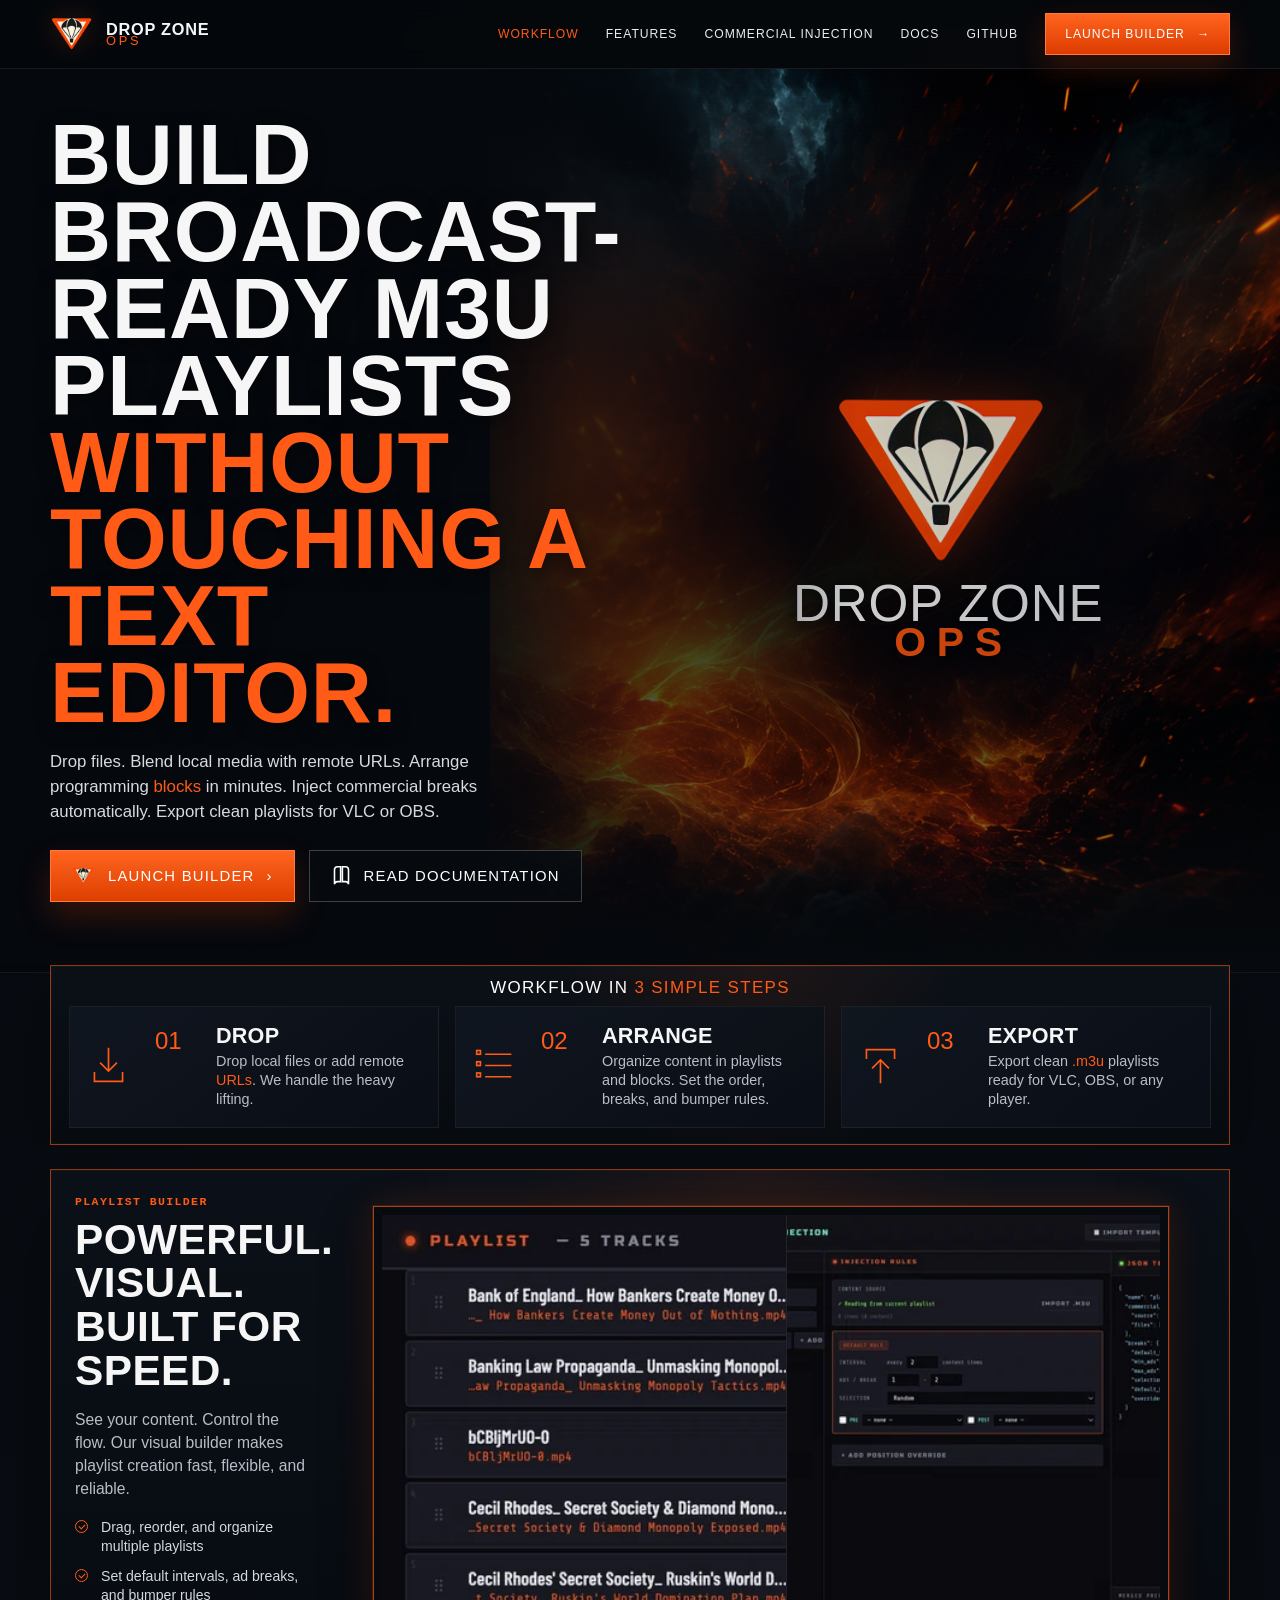
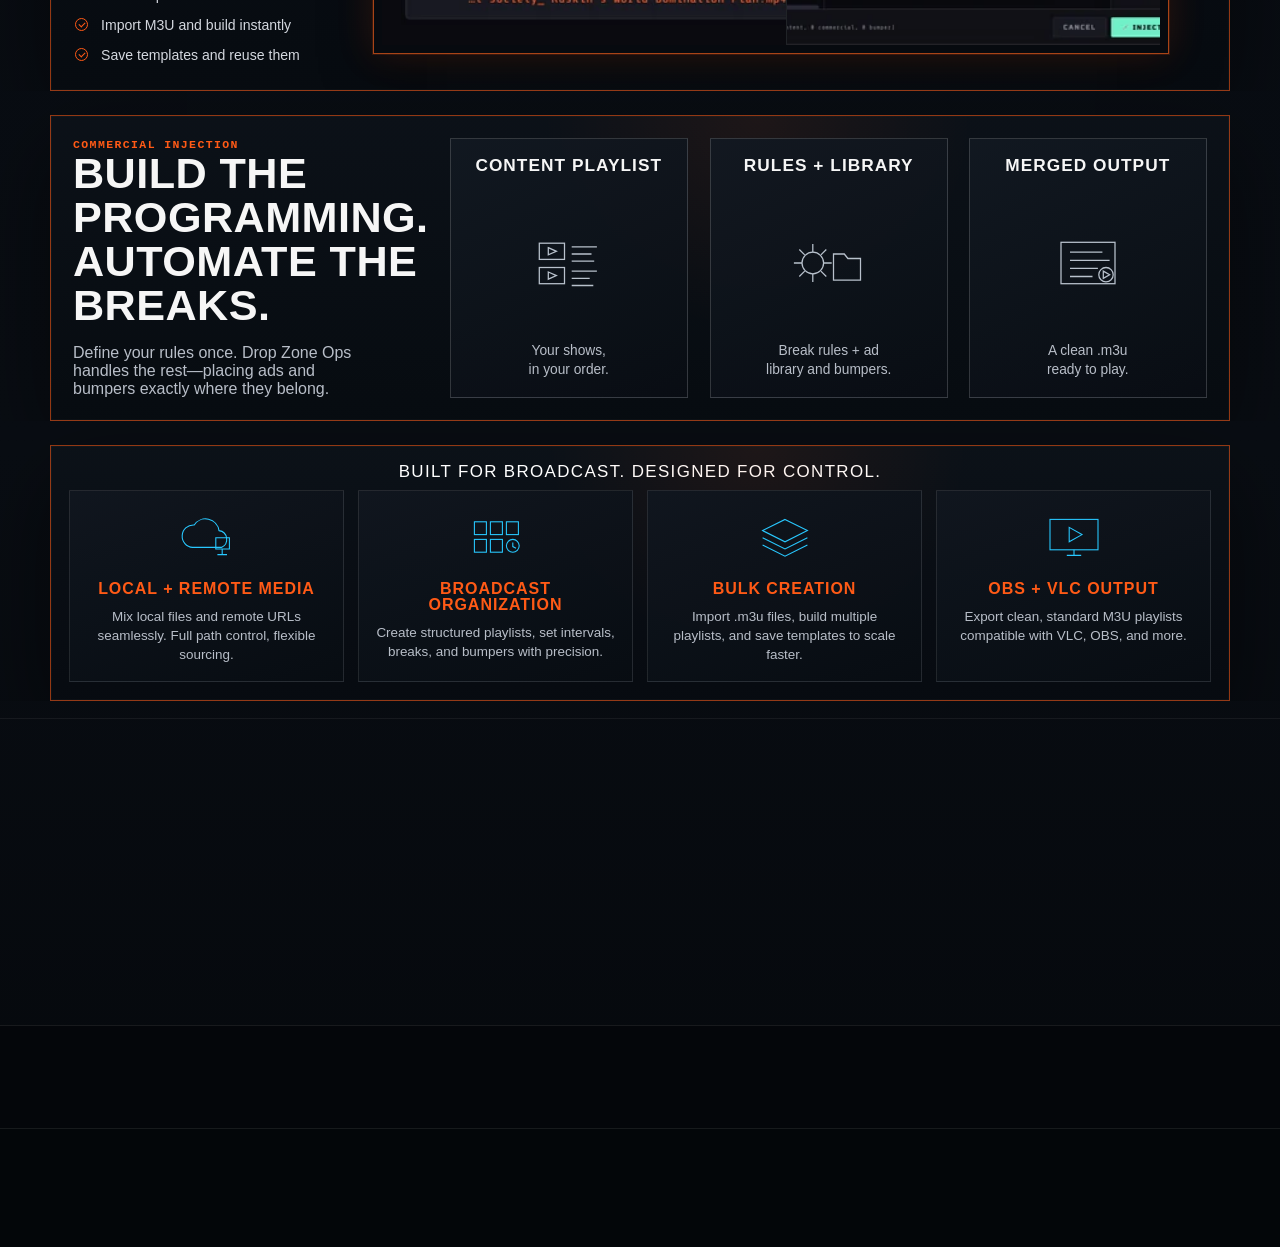
==== commit 0622250d: "updated README and docs with assets" ====
--- a/index.html
+++ b/index.html
@@ -1,841 +1,1444 @@
 <!DOCTYPE html>
 
 <html lang="en">
+
 <head>
-<meta charset="utf-8"/><script data-js-marker="true">document.documentElement.classList.add('js');</script>
-<meta content="width=device-width, initial-scale=1" name="viewport"/>
-<title>Drop Zone Ops — Broadcast-ready M3U playlist builder</title>
-<meta content="Build, organize, inject commercial breaks into, and export M3U playlists for VLC and OBS directly in your browser." name="description"/>
-<meta content="#080b10" name="theme-color"/>
-<style>
-    :root {
-      --bg: #06090d;
-      --bg-2: #0b1017;
-      --panel: rgba(10, 15, 22, .94);
-      --panel-2: rgba(15, 21, 30, .95);
-      --line: rgba(255, 255, 255, .12);
-      --line-hot: rgba(255, 92, 22, .56);
-      --orange: #ff5a16;
-      --orange-2: #e54000;
-      --cyan: #28c8ff;
-      --mint: #4ff0c1;
-      --text: #f6f6f6;
-      --muted: #b8bec8;
-      --dim: #747c88;
-      --display: Impact, Haettenschweiler, "Arial Narrow Bold", sans-serif;
-      --condensed: "Arial Narrow", "Roboto Condensed", Arial, sans-serif;
-      --mono: ui-monospace, SFMono-Regular, Menlo, Monaco, Consolas, "Liberation Mono", monospace;
-      --max: 1180px;
-      --shadow: 0 30px 90px rgba(0, 0, 0, .46);
-    }
+    <meta charset="utf-8" />
+    <script data-js-marker="true">
+        document.documentElement.classList.add('js');
+    </script>
+    <meta content="width=device-width, initial-scale=1" name="viewport" />
+    <title>Drop Zone Ops — Broadcast-ready M3U playlist builder</title>
+    <meta content="Build, organize, inject commercial breaks into, and export M3U playlists for VLC and OBS directly in your browser." name="description" />
+    <meta content="#080b10" name="theme-color" />
+    <link href="assets/dropzone-icon/web/favicon-32x32.png" rel="icon" sizes="32x32" type="image/png" />
+    <link href="assets/dropzone-icon/web/favicon-16x16.png" rel="icon" sizes="16x16" type="image/png" />
+    <link href="assets/dropzone-icon/web/apple-touch-icon.png" rel="apple-touch-icon" sizes="180x180" />
+    <link href="site.webmanifest" rel="manifest" />
+    <style>
+         :root {
+            --bg: #06090d;
+            --bg-2: #0b1017;
+            --panel: rgba(10, 15, 22, .94);
+            --panel-2: rgba(15, 21, 30, .95);
+            --line: rgba(255, 255, 255, .12);
+            --line-hot: rgba(255, 92, 22, .56);
+            --orange: #ff5a16;
+            --orange-2: #e54000;
+            --cyan: #28c8ff;
+            --mint: #4ff0c1;
+            --text: #f6f6f6;
+            --muted: #b8bec8;
+            --dim: #747c88;
+            --display: Impact, Haettenschweiler, "Arial Narrow Bold", sans-serif;
+            --condensed: "Arial Narrow", "Roboto Condensed", Arial, sans-serif;
+            --mono: ui-monospace, SFMono-Regular, Menlo, Monaco, Consolas, "Liberation Mono", monospace;
+            --max: 1180px;
+            --shadow: 0 30px 90px rgba(0, 0, 0, .46);
+        }
+        
+        * {
+            box-sizing: border-box;
+        }
+        
+        html {
+            scroll-behavior: smooth;
+        }
+        
+        body {
+            margin: 0;
+            color: var(--text);
+            font-family: var(--condensed);
+            background: radial-gradient(circle at 84% 7%, rgba(255, 90, 22, .13), transparent 28%), linear-gradient(180deg, #05080d 0%, #080c12 42%, #090d13 72%, #05080c 100%);
+            overflow-x: hidden;
+        }
+        
+        body::before {
+            content: "";
+            position: fixed;
+            inset: 0;
+            pointer-events: none;
+            z-index: 30;
+            opacity: .18;
+            background: repeating-linear-gradient(0deg, transparent 0 3px, rgba(255, 255, 255, .018) 3px 4px), radial-gradient(circle at 70% 15%, rgba(255, 104, 34, .08), transparent 24%);
+        }
+        
+        body::after {
+            content: "";
+            position: fixed;
+            right: 0;
+            top: 140px;
+            bottom: 0;
+            width: min(170px, 16vw);
+            pointer-events: none;
+            opacity: .22;
+            /* background: url('assets/bayhem-edge-fire.webp') top right / 100% auto repeat-y; */
+            mix-blend-mode: screen;
+        }
+        
+        img {
+            display: block;
+            max-width: 100%;
+        }
+        
+        a {
+            color: inherit;
+        }
+        
+        button {
+            font: inherit;
+        }
+        
+        .container {
+            width: min(var(--max), calc(100% - 40px));
+            margin-inline: auto;
+        }
+        
+        .skip-link {
+            position: fixed;
+            left: 12px;
+            top: -80px;
+            z-index: 1000;
+            padding: 10px 14px;
+            background: var(--orange);
+            color: #fff;
+            text-decoration: none;
+        }
+        
+        .skip-link:focus {
+            top: 12px;
+        }
+        /* NAV */
+        
+        .site-nav {
+            position: sticky;
+            top: 0;
+            z-index: 100;
+            min-height: 68px;
+            border-bottom: 1px solid rgba(255, 255, 255, .08);
+            background: rgba(4, 8, 12, .9);
+            backdrop-filter: blur(12px);
+        }
+        
+        .nav-inner {
+            min-height: 68px;
+            display: flex;
+            align-items: center;
+            justify-content: space-between;
+            gap: 24px;
+        }
+        
+        .brand {
+            display: inline-flex;
+            align-items: center;
+            gap: 10px;
+            min-width: max-content;
+            text-decoration: none;
+        }
+        
+        .brand-icon {
+            width: 46px;
+            height: 46px;
+            flex: 0 0 auto;
+            filter: drop-shadow(0 0 14px rgba(244, 81, 30, .24));
+        }
+        
+        .brand-wordmark {
+            display: grid;
+            line-height: .82;
+            text-transform: uppercase;
+            transform: translateY(1px);
+        }
+        
+        .brand-wordmark strong,
+        .brand-wordmark em {
+            font-family: var(--display);
+            font-style: normal;
+            letter-spacing: .045em;
+        }
+        
+        .brand-wordmark strong {
+            color: #f5f6f7;
+            font-size: 1.02rem;
+        }
+        
+        .brand-wordmark em {
+            color: var(--orange);
+            font-size: .8rem;
+            letter-spacing: .22em;
+        }
+        
+        .nav-links {
+            display: flex;
+            align-items: center;
+            gap: 27px;
+        }
+        
+        .nav-links a {
+            color: #e9edf2;
+            text-decoration: none;
+            font-family: var(--display);
+            font-size: .76rem;
+            letter-spacing: .08em;
+            text-transform: uppercase;
+            transition: color .15s ease;
+        }
+        
+        .nav-links a:hover,
+        .nav-links a:first-child {
+            color: var(--orange);
+        }
+        
+        .nav-launch {
+            min-height: 42px;
+            padding: 0 19px;
+            display: inline-flex;
+            align-items: center;
+            gap: 12px;
+            background: linear-gradient(180deg, #ff641f, #dc3c00);
+            border: 1px solid #ff7a3d;
+            box-shadow: 0 12px 30px rgba(229, 61, 0, .22);
+            color: white !important;
+        }
+        
+        .nav-toggle {
+            display: none;
+            padding: 9px 12px;
+            border: 1px solid var(--line);
+            background: #0b1118;
+            color: white;
+            font-family: var(--mono);
+            text-transform: uppercase;
+            font-size: .72rem;
+        }
+        /* TYPE + BUTTONS */
+        
+        .eyebrow {
+            margin: 0 0 10px;
+            color: var(--orange);
+            font-family: var(--mono);
+            font-size: .72rem;
+            font-weight: 800;
+            letter-spacing: .12em;
+            text-transform: uppercase;
+        }
+        
+        h1,
+        h2,
+        h3,
+        p {
+            margin-top: 0;
+        }
+        
+        h1,
+        h2,
+        h3 {
+            font-family: var(--display);
+            text-transform: uppercase;
+            letter-spacing: .01em;
+        }
+        
+        h1 {
+            margin-bottom: 18px;
+            font-size: clamp(3.8rem, 6.6vw, 6.45rem);
+            line-height: .91;
+            max-width: 590px;
+            text-shadow: 0 5px 18px rgba(0, 0, 0, .5);
+        }
+        
+        h1 .orange {
+            color: var(--orange);
+        }
+        
+        h2 {
+            margin-bottom: 17px;
+            font-size: clamp(2.5rem, 4.3vw, 4.4rem);
+            line-height: .96;
+        }
+        
+        h3 {
+            margin-bottom: 10px;
+            font-size: 1.72rem;
+            line-height: 1;
+        }
+        
+        p {
+            color: var(--muted);
+        }
+        
+        .button-row {
+            display: flex;
+            flex-wrap: wrap;
+            gap: 14px;
+        }
+        
+        .button {
+            min-height: 52px;
+            padding: 0 21px;
+            display: inline-flex;
+            align-items: center;
+            justify-content: center;
+            gap: 12px;
+            border: 1px solid rgba(255, 255, 255, .22);
+            background: rgba(7, 11, 16, .82);
+            color: white;
+            text-decoration: none;
+            font-family: var(--display);
+            font-size: .93rem;
+            letter-spacing: .08em;
+            text-transform: uppercase;
+            transition: transform .15s ease, border-color .15s ease, box-shadow .15s ease;
+        }
+        
+        .button:hover {
+            transform: translateY(-2px);
+            border-color: var(--orange);
+            box-shadow: 0 0 28px rgba(255, 90, 22, .16);
+        }
+        
+        .button.primary {
+            background: linear-gradient(180deg, #ff641f, #dd3f00);
+            border-color: #ff7a3e;
+            box-shadow: 0 15px 32px rgba(229, 63, 0, .22);
+        }
+        
+        .button svg {
+            width: 21px;
+            height: 21px;
+            stroke: currentColor;
+            fill: none;
+            stroke-width: 1.8;
+        }
+        
+        .button-brand-icon {
+            width: 24px;
+            height: 24px;
+            object-fit: contain;
+            flex: 0 0 auto;
+        }
+        
+        .footer-brand-lockup {
+            display: flex;
+            align-items: center;
+            gap: 11px;
+        }
+        
+        .footer-brand-lockup img {
+            width: 42px;
+            height: 42px;
+            flex: 0 0 auto;
+        }
+        
+        .footer-brand-lockup p {
+            max-width: 430px;
+        }
+        /* HERO */
+        
+        .hero {
+            position: relative;
+            min-height: 520px;
+            border-bottom: 1px solid rgba(255, 255, 255, .05);
+            overflow: hidden;
+        }
+        
+        .hero::before {
+            content: "";
+            position: absolute;
+            inset: 0;
+            background: linear-gradient(90deg, rgba(5, 8, 13, .99) 0%, rgba(5, 8, 13, .94) 37%, rgba(5, 8, 13, .2) 67%, rgba(5, 8, 13, .3) 100%), linear-gradient(0deg, #070a0e 0%, transparent 24%);
+            z-index: 1;
+        }
+        
+        .hero-inner {
+            position: relative;
+            z-index: 2;
+            min-height: 520px;
+            display: grid;
+            grid-template-columns: 1.03fr .97fr;
+            align-items: center;
+        }
+        
+        .hero-art {
+            position: absolute;
+            z-index: 0;
+            inset: 0 0 0 auto;
+            width: min(64vw, 790px);
+            height: 100%;
+            overflow: hidden;
+            background: radial-gradient(circle at 60% 47%, rgba(255, 92, 22, .12), transparent 28%), url('assets/bayhem-hero-art.png') right center / cover no-repeat;
+            filter: saturate(1.07) contrast(1.03);
+        }
+        
+        .hero-art::before {
+            content: "";
+            position: absolute;
+            inset: 0;
+            background: radial-gradient(circle at 58% 46%, rgba(5, 8, 13, .94) 0 25%, rgba(5, 8, 13, .72) 36%, transparent 58%), linear-gradient(90deg, rgba(5, 8, 13, .4), transparent 40%);
+        }
+        
+        .hero-brand-card {
+            position: absolute;
+            left: 58%;
+            top: 49%;
+            width: min(48%, 330px);
+            transform: translate(-50%, -50%);
+            display: grid;
+            justify-items: center;
+            text-align: center;
+            filter: drop-shadow(0 26px 60px rgba(0, 0, 0, .62));
+        }
+        
+        .hero-brand-icon {
+            width: clamp(150px, 19vw, 238px);
+            height: auto;
+            filter: drop-shadow(0 0 30px rgba(244, 81, 30, .32));
+        }
+        
+        .hero-brand-wordmark {
+            margin-top: -18px;
+            display: grid;
+            line-height: .84;
+            text-transform: uppercase;
+            text-shadow: 0 4px 16px rgba(0, 0, 0, .86);
+        }
+        
+        .hero-brand-wordmark span,
+        .hero-brand-wordmark strong {
+            font-family: var(--display);
+        }
+        
+        .hero-brand-wordmark span {
+            color: #fff;
+            font-size: clamp(2.05rem, 4vw, 3.65rem);
+            letter-spacing: .015em;
+        }
+        
+        .hero-brand-wordmark strong {
+            color: var(--orange);
+            font-size: clamp(1.55rem, 3.2vw, 2.7rem);
+            letter-spacing: .26em;
+            padding-left: .26em;
+        }
+        
+        .hero-copy {
+            padding: 48px 0 70px;
+        }
+        
+        .hero-copy .intro {
+            max-width: 470px;
+            margin-bottom: 25px;
+            font-size: 1.05rem;
+            line-height: 1.48;
+            color: #d7dbe1;
+        }
+        
+        .hero-copy .intro span {
+            color: var(--orange);
+        }
+        /* PANELS */
+        
+        .panel {
+            position: relative;
+            border: 1px solid var(--line-hot);
+            background: linear-gradient(180deg, rgba(12, 17, 24, .96), rgba(7, 11, 16, .96));
+            box-shadow: inset 0 0 0 1px rgba(255, 255, 255, .02), var(--shadow);
+        }
+        
+        .panel::before {
+            content: "";
+            position: absolute;
+            inset: 0;
+            pointer-events: none;
+            background: radial-gradient(circle at 60% 0%, rgba(255, 89, 22, .075), transparent 28%);
+        }
+        /* WORKFLOW */
+        
+        .workflow-wrap {
+            position: relative;
+            z-index: 4;
+            margin-top: -8px;
+        }
+        
+        .workflow-panel {
+            padding: 12px 18px 16px;
+        }
+        
+        .section-kicker {
+            margin: 0 0 8px;
+            text-align: center;
+            color: white;
+            font-family: var(--display);
+            font-size: 1.06rem;
+            letter-spacing: .08em;
+            text-transform: uppercase;
+        }
+        
+        .section-kicker span {
+            color: var(--orange);
+        }
+        
+        .workflow-grid {
+            display: grid;
+            grid-template-columns: repeat(3, 1fr);
+            gap: 16px;
+        }
+        
+        .workflow-card {
+            min-height: 118px;
+            display: grid;
+            grid-template-columns: 56px 48px 1fr;
+            gap: 13px;
+            align-items: center;
+            padding: 18px 16px;
+            border: 1px solid rgba(255, 255, 255, .055);
+            background: linear-gradient(145deg, rgba(16, 22, 31, .97), rgba(10, 14, 21, .97));
+        }
+        
+        .workflow-icon {
+            color: var(--orange);
+        }
+        
+        .workflow-icon svg {
+            width: 45px;
+            height: 45px;
+            stroke: currentColor;
+            fill: none;
+            stroke-width: 1.8;
+        }
+        
+        .step-no {
+            align-self: start;
+            color: var(--orange);
+            font-family: var(--display);
+            font-size: 1.5rem;
+            line-height: 1;
+            padding-top: 4px;
+        }
+        
+        .workflow-copy h3 {
+            margin: 0 0 5px;
+            font-size: 1.35rem;
+        }
+        
+        .workflow-copy p {
+            margin: 0;
+            font-size: .9rem;
+            line-height: 1.34;
+        }
+        
+        .workflow-copy strong {
+            color: var(--orange);
+            font-weight: 500;
+        }
+        /* BUILDER */
+        
+        .section {
+            padding: 24px 0 0;
+        }
+        
+        .builder-panel {
+            display: grid;
+            grid-template-columns: 240px minmax(0, 1fr);
+            gap: 22px;
+            padding: 20px;
+            align-items: center;
+        }
+        
+        .builder-copy {
+            padding: 4px 0 4px 4px;
+        }
+        
+        .builder-copy h2 {
+            font-size: 2.65rem;
+            line-height: 1.03;
+        }
+        
+        .builder-copy>p:not(.eyebrow) {
+            font-size: .98rem;
+            line-height: 1.45;
+        }
+        
+        .check-list {
+            display: grid;
+            gap: 11px;
+            margin-top: 18px;
+        }
+        
+        .check-item {
+            display: grid;
+            grid-template-columns: 16px 1fr;
+            gap: 10px;
+            align-items: start;
+            color: #d4d8df;
+            font-size: .88rem;
+            line-height: 1.35;
+        }
+        
+        .check {
+            width: 13px;
+            height: 13px;
+            margin-top: 2px;
+            border: 1px solid var(--orange);
+            border-radius: 50%;
+            position: relative;
+        }
+        
+        .check::after {
+            content: "";
+            position: absolute;
+            width: 5px;
+            height: 3px;
+            left: 3px;
+            top: 3px;
+            border-left: 1px solid var(--orange);
+            border-bottom: 1px solid var(--orange);
+            transform: rotate(-45deg);
+        }
+        
+        .builder-shot {
+            border: 1px solid rgba(255, 100, 28, .65);
+            background: #070a0f;
+            padding: 8px;
+            box-shadow: 0 0 0 1px rgba(255, 90, 22, .15), 0 0 35px rgba(255, 90, 22, .16), 0 20px 48px rgba(0, 0, 0, .38);
+            overflow: hidden;
+        }
+        
+        .builder-ui {
+            display: grid;
+            grid-template-columns: 52% 48%;
+            height: clamp(320px, 34vw, 430px);
+            overflow: hidden;
+            background: #070a0f;
+        }
+        
+        .builder-ui img {
+            width: 100%;
+            height: 100%;
+            object-fit: cover;
+        }
+        
+        .builder-ui img:first-child {
+            object-position: left top;
+            border-right: 1px solid rgba(255, 255, 255, .1);
+        }
+        
+        .builder-ui img:last-child {
+            object-position: center top;
+        }
+        /* COMMERCIAL FLOW */
+        
+        .commercial-panel {
+            display: grid;
+            grid-template-columns: 1.15fr repeat(3, .9fr);
+            gap: 22px;
+            padding: 22px;
+            align-items: stretch;
+        }
+        
+        .commercial-copy h2 {
+            font-size: 2.7rem;
+            line-height: 1.02;
+        }
+        
+        .commercial-copy p {
+            max-width: 280px;
+            margin-bottom: 0;
+        }
+        
+        .flow-card {
+            min-height: 170px;
+            display: flex;
+            flex-direction: column;
+            justify-content: space-between;
+            align-items: center;
+            padding: 18px 16px;
+            text-align: center;
+            border: 1px solid rgba(255, 255, 255, .17);
+            background: linear-gradient(155deg, rgba(18, 24, 33, .96), rgba(9, 13, 19, .96));
+        }
+        
+        .flow-card h3 {
+            font-size: 1.08rem;
+            letter-spacing: .06em;
+        }
+        
+        .flow-card p {
+            margin: 0;
+            font-size: .86rem;
+            line-height: 1.35;
+        }
+        
+        .flow-icon {
+            width: 76px;
+            height: 54px;
+            color: #b8c1cc;
+        }
+        
+        .flow-icon svg {
+            width: 100%;
+            height: 100%;
+            stroke: currentColor;
+            fill: none;
+            stroke-width: 1.4;
+        }
+        /* FEATURES */
+        
+        .features-panel {
+            padding: 16px 18px 18px;
+        }
+        
+        .feature-grid {
+            display: grid;
+            grid-template-columns: repeat(4, 1fr);
+            gap: 14px;
+        }
+        
+        .feature-card {
+            min-height: 170px;
+            padding: 20px 17px 17px;
+            text-align: center;
+            border: 1px solid rgba(255, 255, 255, .105);
+            background: linear-gradient(160deg, rgba(16, 22, 31, .95), rgba(8, 12, 18, .95));
+        }
+        
+        .feature-card svg {
+            width: 64px;
+            height: 52px;
+            margin: 0 auto 14px;
+            color: var(--cyan);
+            stroke: currentColor;
+            fill: none;
+            stroke-width: 1.35;
+        }
+        
+        .feature-card h3 {
+            color: var(--orange);
+            font-size: 1rem;
+            letter-spacing: .06em;
+        }
+        
+        .feature-card p {
+            margin: 0;
+            font-size: .84rem;
+            line-height: 1.42;
+        }
+        /* CTA */
+        
+        .final-cta {
+            position: relative;
+            overflow: hidden;
+            padding: 44px 0 54px;
+            margin-top: 16px;
+            border-top: 1px solid rgba(255, 255, 255, .06);
+        }
+        
+        .final-cta::before {
+            content: "";
+            position: absolute;
+            inset: 0;
+            /* background: linear-gradient(90deg, rgba(5, 8, 13, .98) 0%, rgba(5, 8, 13, .91) 46%, rgba(5, 8, 13, .48) 76%, rgba(5, 8, 13, .36) 100%), url('assets/bayhem-cta-art.webp') right center / auto 100% no-repeat; */
+            opacity: .98;
+        }
+        
+        .cta-grid {
+            position: relative;
+            z-index: 2;
+            display: grid;
+            grid-template-columns: .95fr 1.05fr;
+            gap: 50px;
+            align-items: center;
+        }
+        
+        .cta-copy h2 {
+            margin: 0;
+            font-size: 3.8rem;
+        }
+        
+        .cta-copy .orange {
+            color: var(--orange);
+        }
+        
+        .cta-copy p {
+            margin: 15px 0 0;
+        }
+        
+        .cta-actions {
+            display: grid;
+            gap: 12px;
+            max-width: 430px;
+        }
+        
+        .cta-actions .button {
+            width: 100%;
+            min-height: 56px;
+            font-size: 1.08rem;
+        }
+        
+        footer {
+            padding: 24px 0 36px;
+            border-top: 1px solid rgba(255, 255, 255, .08);
+            background: rgba(4, 7, 10, .85);
+        }
+        
+        .footer-inner {
+            display: flex;
+            justify-content: space-between;
+            gap: 28px;
+            align-items: center;
+        }
+        
+        .footer-inner p {
+            margin: 0;
+            font-size: .82rem;
+            color: var(--dim);
+        }
+        
+        .footer-links {
+            display: flex;
+            flex-wrap: wrap;
+            gap: 15px;
+        }
+        
+        .footer-links a {
+            color: var(--muted);
+            text-decoration: none;
+            font-family: var(--mono);
+            font-size: .68rem;
+            text-transform: uppercase;
+        }
+        
+        .footer-links a:hover {
+            color: var(--orange);
+        }
+        
+        @media (max-width: 980px) {
+            .nav-links {
+                gap: 16px;
+            }
+            .nav-links a {
+                font-size: .68rem;
+            }
+            .hero-inner {
+                grid-template-columns: 1fr;
+            }
+            .hero-art {
+                width: 82%;
+                opacity: .72;
+            }
+            .hero-brand-card {
+                left: 60%;
+                width: min(52%, 300px);
+            }
+            .hero-copy {
+                max-width: 650px;
+            }
+            .workflow-grid {
+                grid-template-columns: 1fr;
+            }
+            .builder-panel {
+                grid-template-columns: 1fr;
+            }
+            .commercial-panel {
+                grid-template-columns: 1fr 1fr;
+            }
+            .feature-grid {
+                grid-template-columns: 1fr 1fr;
+            }
+        }
+        
+        @media (max-width: 760px) {
+            .container {
+                width: min(100% - 28px, var(--max));
+            }
+            .site-nav,
+            .nav-inner {
+                min-height: 62px;
+            }
+            .brand-icon {
+                width: 40px;
+                height: 40px;
+            }
+            .brand-wordmark strong {
+                font-size: .88rem;
+            }
+            .brand-wordmark em {
+                font-size: .68rem;
+            }
+            .nav-toggle {
+                display: inline-flex;
+            }
+            .nav-links {
+                display: none;
+                position: absolute;
+                left: 0;
+                right: 0;
+                top: 62px;
+                padding: 16px 14px 20px;
+                background: rgba(4, 8, 12, .98);
+                border-bottom: 1px solid rgba(255, 255, 255, .08);
+                flex-direction: column;
+                align-items: stretch;
+            }
+            .nav-links.open {
+                display: flex;
+            }
+            .nav-links a {
+                padding: 11px 5px;
+                border-bottom: 1px solid rgba(255, 255, 255, .06);
+            }
+            .nav-launch {
+                justify-content: center;
+                margin-top: 6px;
+            }
+            .hero,
+            .hero-inner {
+                min-height: 610px;
+            }
+            .hero-art {
+                width: 100%;
+                opacity: .63;
+                background-position: 69% center;
+            }
+            .hero-brand-card {
+                left: 66%;
+                top: 48%;
+                width: min(56%, 280px);
+            }
+            .hero::before {
+                background: linear-gradient(90deg, rgba(5, 8, 13, .98), rgba(5, 8, 13, .78));
+            }
+            .hero-copy {
+                padding: 50px 0 72px;
+            }
+            h1 {
+                font-size: clamp(3.25rem, 15vw, 5.6rem);
+            }
+            .workflow-card {
+                grid-template-columns: 50px 42px 1fr;
+            }
+            .commercial-panel,
+            .feature-grid,
+            .cta-grid {
+                grid-template-columns: 1fr;
+            }
+            .cta-actions {
+                max-width: none;
+            }
+            .footer-inner {
+                flex-direction: column;
+                align-items: flex-start;
+            }
+            body::after {
+                display: none;
+            }
+        }
+        
+        @media (max-width: 480px) {
+            .button-row .button {
+                width: 100%;
+            }
+            .brand-wordmark {
+                display: none;
+            }
+            .hero-brand-card {
+                left: 70%;
+                width: 54%;
+            }
+            .hero-brand-wordmark span {
+                font-size: 1.8rem;
+            }
+            .hero-brand-wordmark strong {
+                font-size: 1.3rem;
+            }
+            .workflow-card {
+                grid-template-columns: 42px 36px 1fr;
+                padding: 15px 12px;
+            }
+            .workflow-icon svg {
+                width: 36px;
+                height: 36px;
+            }
+            .builder-panel,
+            .commercial-panel {
+                padding: 16px;
+            }
+            .feature-grid {
+                grid-template-columns: 1fr;
+            }
+            .cta-copy h2 {
+                font-size: 3.15rem;
+            }
+        }
+        
+        @media (prefers-reduced-motion: reduce) {
+            html {
+                scroll-behavior: auto;
+            }
+            *,
+            *::before,
+            *::after {
+                transition-duration: .01ms !important;
+            }
+        }
+        /* MOBILE_PERF_OPTIMIZATION */
+        
+        html {
+            -webkit-text-size-adjust: 100%;
+            text-size-adjust: 100%;
+            scroll-padding-top: 80px;
+        }
+        
+        body {
+            min-width: 320px;
+            -webkit-font-smoothing: antialiased;
+            text-rendering: optimizeLegibility;
+        }
+        
+        img {
+            height: auto;
+        }
+        
+        a,
+        button {
+            touch-action: manipulation;
+        }
+        
+        .site-nav,
+        .hero {
+            isolation: isolate;
+        }
+        
+        @media screen {
+            .workflow-wrap,
+            main>.section,
+            .final-cta,
+            footer {
+                content-visibility: auto;
+                contain-intrinsic-size: auto 700px;
+            }
+        }
+        
+        .panel,
+        .workflow-card,
+        .builder-shot,
+        .flow-card,
+        .feature-card {
+            contain: layout paint style;
+        }
+        
+        @media (hover: hover) and (pointer: fine) {
+            .button:hover {
+                transform: translateY(-2px);
+            }
+        }
+        
+        @media (max-width: 980px) {
+            .builder-panel,
+            .commercial-panel {
+                gap: 18px;
+            }
+            .builder-ui {
+                height: clamp(310px, 48vw, 430px);
+            }
+        }
+        
+        @media (max-width: 760px) {
+            html {
+                scroll-padding-top: 74px;
+            }
+            body::before {
+                display: none;
+            }
+            .site-nav {
+                background: rgba(4, 8, 12, .985);
+                backdrop-filter: none;
+                -webkit-backdrop-filter: none;
+            }
+            .nav-toggle {
+                min-width: 48px;
+                min-height: 44px;
+                align-items: center;
+                justify-content: center;
+            }
+            .nav-links {
+                position: fixed;
+                top: 62px;
+                max-height: calc(100dvh - 62px);
+                overflow-y: auto;
+                overscroll-behavior: contain;
+                box-shadow: 0 24px 54px rgba(0, 0, 0, .55);
+            }
+            .nav-links a {
+                display: flex;
+                align-items: center;
+                min-height: 48px;
+            }
+            .nav-open body {
+                overflow: hidden;
+            }
+            .hero,
+            .hero-inner {
+                min-height: 580px;
+            }
+            .hero-copy {
+                padding: 44px 0 58px;
+            }
+            .hero-copy .intro {
+                max-width: 34rem;
+                font-size: 1rem;
+            }
+            h1 {
+                font-size: clamp(3.05rem, 14vw, 5.1rem);
+                overflow-wrap: anywhere;
+            }
+            .button {
+                min-height: 50px;
+            }
+            .workflow-panel {
+                padding-inline: 12px;
+            }
+            .workflow-grid {
+                gap: 10px;
+            }
+            .workflow-card {
+                min-height: 0;
+            }
+            .builder-panel,
+            .commercial-panel,
+            .features-panel {
+                padding: 15px;
+            }
+            .builder-shot {
+                position: relative;
+                padding: 6px;
+                box-shadow: 0 0 0 1px rgba(255, 90, 22, .13), 0 14px 34px rgba(0, 0, 0, .34);
+            }
+            .builder-ui {
+                display: flex;
+                grid-template-columns: none;
+                height: clamp(290px, 78vw, 390px);
+                overflow-x: auto;
+                overflow-y: hidden;
+                scroll-snap-type: x mandatory;
+                overscroll-behavior-inline: contain;
+                scrollbar-width: thin;
+                scrollbar-color: var(--orange) #070a0f;
+                -webkit-overflow-scrolling: touch;
+            }
+            .builder-ui img {
+                flex: 0 0 100%;
+                width: 100%;
+                height: 100%;
+                scroll-snap-align: start;
+                scroll-snap-stop: always;
+            }
+            .builder-ui img:first-child {
+                border-right: 0;
+            }
+            .builder-shot::after {
+                content: "Swipe screenshots →";
+                display: block;
+                padding: 8px 4px 2px;
+                color: var(--dim);
+                font-family: var(--mono);
+                font-size: .62rem;
+                letter-spacing: .08em;
+                text-align: right;
+                text-transform: uppercase;
+            }
+            .flow-card,
+            .feature-card {
+                min-height: 0;
+            }
+            .final-cta {
+                padding-block: 38px 44px;
+            }
+            .footer-links a {
+                display: inline-flex;
+                align-items: center;
+                min-height: 44px;
+            }
+        }
+        
+        @media (max-width: 480px) {
+            .container {
+                width: min(100% - 22px, var(--max));
+            }
+            .hero,
+            .hero-inner {
+                min-height: 560px;
+            }
+            .hero-copy {
+                padding-top: 38px;
+            }
+            .hero-art {
+                background-position: 68% center;
+            }
+            .hero-brand-card {
+                left: 67%;
+            }
+            .button-row {
+                gap: 10px;
+            }
+            .workflow-card {
+                grid-template-columns: 38px 34px 1fr;
+                gap: 9px;
+            }
+            .builder-copy h2,
+            .commercial-copy h2 {
+                font-size: 2.35rem;
+            }
+            .cta-copy h2 {
+                font-size: 2.85rem;
+            }
+        }
+        
+        @media (prefers-reduced-data: reduce) {
+            body::before,
+            body::after,
+            .panel::before {
+                display: none;
+            }
+            .panel,
+            .builder-shot {
+                box-shadow: none;
+            }
+        }
 
-    * { box-sizing: border-box; }
-    html { scroll-behavior: smooth; }
-    body {
-      margin: 0;
-      color: var(--text);
-      font-family: var(--condensed);
-      background:
-        radial-gradient(circle at 84% 7%, rgba(255, 90, 22, .13), transparent 28%),
-        linear-gradient(180deg, #05080d 0%, #080c12 42%, #090d13 72%, #05080c 100%);
-      overflow-x: hidden;
-    }
-    body::before {
-      content: "";
-      position: fixed;
-      inset: 0;
-      pointer-events: none;
-      z-index: 30;
-      opacity: .18;
-      background:
-        repeating-linear-gradient(0deg, transparent 0 3px, rgba(255,255,255,.018) 3px 4px),
-        radial-gradient(circle at 70% 15%, rgba(255, 104, 34, .08), transparent 24%);
-    }
-    body::after {
-      content: "";
-      position: fixed;
-      right: 0;
-      top: 140px;
-      bottom: 0;
-      width: min(170px, 16vw);
-      pointer-events: none;
-      opacity: .22;
-      background: url('assets/bayhem-edge-fire.webp') top right / 100% auto repeat-y;
-      mix-blend-mode: screen;
-    }
+        .schwwaaa-footer {
+            position: relative;
+            z-index: 1;
+            width: 100%;
+            padding: 28px 0 36px;
+            text-align: center;
+            font-family: "Audiowide", sans-serif;
+        }
 
-    img { display: block; max-width: 100%; }
-    a { color: inherit; }
-    button { font: inherit; }
-    .container { width: min(var(--max), calc(100% - 40px)); margin-inline: auto; }
-    .skip-link {
-      position: fixed;
-      left: 12px;
-      top: -80px;
-      z-index: 1000;
-      padding: 10px 14px;
-      background: var(--orange);
-      color: #fff;
-      text-decoration: none;
-    }
-    .skip-link:focus { top: 12px; }
+        .schwwaaa-footer-logo {
+            display: inline-flex;
+            align-items: center;
+            justify-content: center;
+            text-decoration: none;
+        }
 
-    /* NAV */
-    .site-nav {
-      position: sticky;
-      top: 0;
-      z-index: 100;
-      min-height: 68px;
-      border-bottom: 1px solid rgba(255,255,255,.08);
-      background: rgba(4, 8, 12, .9);
-      backdrop-filter: blur(12px);
-    }
-    .nav-inner {
-      min-height: 68px;
-      display: flex;
-      align-items: center;
-      justify-content: space-between;
-      gap: 24px;
-    }
-    .brand { display: inline-flex; align-items: center; text-decoration: none; }
-    .brand img { width: 136px; height: auto; }
-    .nav-links { display: flex; align-items: center; gap: 27px; }
-    .nav-links a {
-      color: #e9edf2;
-      text-decoration: none;
-      font-family: var(--display);
-      font-size: .76rem;
-      letter-spacing: .08em;
-      text-transform: uppercase;
-      transition: color .15s ease;
-    }
-    .nav-links a:hover,
-    .nav-links a:first-child { color: var(--orange); }
-    .nav-launch {
-      min-height: 42px;
-      padding: 0 19px;
-      display: inline-flex;
-      align-items: center;
-      gap: 12px;
-      background: linear-gradient(180deg, #ff641f, #dc3c00);
-      border: 1px solid #ff7a3d;
-      box-shadow: 0 12px 30px rgba(229, 61, 0, .22);
-      color: white !important;
-    }
-    .nav-toggle {
-      display: none;
-      padding: 9px 12px;
-      border: 1px solid var(--line);
-      background: #0b1118;
-      color: white;
-      font-family: var(--mono);
-      text-transform: uppercase;
-      font-size: .72rem;
-    }
+        .schwwaaa-footer-image {
+            display: block;
+            width: min(168px, 44vw);
+            height: auto;
+            object-fit: contain;
+            opacity: 0.9;
+            filter: drop-shadow(0 0 12px rgba(255,255,255,0.22))
+                    drop-shadow(0 0 22px rgba(13,110,253,0.18));
+            transition: opacity 0.3s ease, transform 0.3s ease, filter 0.3s ease;
+        }
 
-    /* TYPE + BUTTONS */
-    .eyebrow {
-      margin: 0 0 10px;
-      color: var(--orange);
-      font-family: var(--mono);
-      font-size: .72rem;
-      font-weight: 800;
-      letter-spacing: .12em;
-      text-transform: uppercase;
-    }
-    h1, h2, h3, p { margin-top: 0; }
-    h1, h2, h3 {
-      font-family: var(--display);
-      text-transform: uppercase;
-      letter-spacing: .01em;
-    }
-    h1 {
-      margin-bottom: 18px;
-      font-size: clamp(3.8rem, 6.6vw, 6.45rem);
-      line-height: .91;
-      max-width: 590px;
-      text-shadow: 0 5px 18px rgba(0,0,0,.5);
-    }
-    h1 .orange { color: var(--orange); }
-    h2 { margin-bottom: 17px; font-size: clamp(2.5rem, 4.3vw, 4.4rem); line-height: .96; }
-    h3 { margin-bottom: 10px; font-size: 1.72rem; line-height: 1; }
-    p { color: var(--muted); }
-    .button-row { display: flex; flex-wrap: wrap; gap: 14px; }
-    .button {
-      min-height: 52px;
-      padding: 0 21px;
-      display: inline-flex;
-      align-items: center;
-      justify-content: center;
-      gap: 12px;
-      border: 1px solid rgba(255,255,255,.22);
-      background: rgba(7, 11, 16, .82);
-      color: white;
-      text-decoration: none;
-      font-family: var(--display);
-      font-size: .93rem;
-      letter-spacing: .08em;
-      text-transform: uppercase;
-      transition: transform .15s ease, border-color .15s ease, box-shadow .15s ease;
-    }
-    .button:hover { transform: translateY(-2px); border-color: var(--orange); box-shadow: 0 0 28px rgba(255,90,22,.16); }
-    .button.primary {
-      background: linear-gradient(180deg, #ff641f, #dd3f00);
-      border-color: #ff7a3e;
-      box-shadow: 0 15px 32px rgba(229, 63, 0, .22);
-    }
-    .button svg { width: 21px; height: 21px; stroke: currentColor; fill: none; stroke-width: 1.8; }
+        .schwwaaa-footer-logo:hover .schwwaaa-footer-image {
+            opacity: 1;
+            transform: translateY(-1px);
+            filter: drop-shadow(0 0 14px rgba(255,255,255,0.35))
+                    drop-shadow(0 0 28px rgba(13,110,253,0.32));
+        }
 
-    /* HERO */
-    .hero {
-      position: relative;
-      min-height: 520px;
-      border-bottom: 1px solid rgba(255,255,255,.05);
-      overflow: hidden;
-    }
-    .hero::before {
-      content: "";
-      position: absolute;
-      inset: 0;
-      background:
-        linear-gradient(90deg, rgba(5, 8, 13, .99) 0%, rgba(5, 8, 13, .94) 37%, rgba(5, 8, 13, .2) 67%, rgba(5,8,13,.3) 100%),
-        linear-gradient(0deg, #070a0e 0%, transparent 24%);
-      z-index: 1;
-    }
-    .hero-inner {
-      position: relative;
-      z-index: 2;
-      min-height: 520px;
-      display: grid;
-      grid-template-columns: 1.03fr .97fr;
-      align-items: center;
-    }
-    .hero-art {
-      position: absolute;
-      z-index: 0;
-      top: 0;
-      right: 0;
-      width: min(63vw, 760px);
-      height: 100%;
-      object-fit: cover;
-      object-position: right center;
-      filter: saturate(1.08) contrast(1.03);
-    }
-    .hero-copy { padding: 48px 0 70px; }
-    .hero-copy .intro {
-      max-width: 470px;
-      margin-bottom: 25px;
-      font-size: 1.05rem;
-      line-height: 1.48;
-      color: #d7dbe1;
-    }
-    .hero-copy .intro span { color: var(--orange); }
+        .schwwaaa-footer-label {
+            display: block;
+            margin-top: 8px;
+            color: rgba(255,255,255,0.54);
+            font-size: 0.58rem;
+            letter-spacing: 0.16em;
+            text-transform: uppercase;
+        }
+    </style>
+    <link as="image" fetchpriority="high" href="assets/icon.png" rel="preload" type="image/svg+xml" />
+</head>
 
-    /* PANELS */
-    .panel {
-      position: relative;
-      border: 1px solid var(--line-hot);
-      background:
-        linear-gradient(180deg, rgba(12, 17, 24, .96), rgba(7, 11, 16, .96));
-      box-shadow: inset 0 0 0 1px rgba(255,255,255,.02), var(--shadow);
-    }
-    .panel::before {
-      content: "";
-      position: absolute;
-      inset: 0;
-      pointer-events: none;
-      background: radial-gradient(circle at 60% 0%, rgba(255, 89, 22, .075), transparent 28%);
-    }
+<body>
+    <a class="skip-link" href="#main">Skip to content</a>
+    <header class="site-nav">
+        <div class="container nav-inner">
+            <a aria-label="Drop Zone Ops home" class="brand" href="index.html">
+                <img alt="" aria-hidden="true" class="brand-icon" decoding="async" fetchpriority="high" height="52" src="assets/icon.png" width="52" />
+                <span class="brand-wordmark"><strong>Drop Zone</strong><em>Ops</em></span>
+            </a>
+            <button aria-controls="site-links" aria-expanded="false" class="nav-toggle" type="button">Menu</button>
+            <nav aria-label="Primary navigation" class="nav-links" id="site-links">
+                <!-- <a href="#top">Drop Zone Ops</a> -->
+                <a href="#workflow">Workflow</a>
+                <a href="#features">Features</a>
+                <a href="#commercial-injection">Commercial Injection</a>
+                <a href="docs.html">Docs</a>
+                <a href="https://github.com/schwwaaa/drop-zone-ops" rel="noopener" target="_blank">GitHub</a>
+                <a class="nav-launch" href="app.html">Launch Builder <span aria-hidden="true">→</span></a>
+            </nav>
+        </div>
+    </header>
+    <main id="main">
+        <section class="hero" id="top">
+            <div aria-label="Drop Zone Ops new icon over an explosive broadcast landscape" class="hero-art" role="img">
+                <div class="hero-brand-card">
+                    <img alt="" aria-hidden="true" class="hero-brand-icon" decoding="async" fetchpriority="high" height="512" src="assets/icon.png" width="512" />
+                    <div class="hero-brand-wordmark"><span>Drop Zone</span><strong>Ops</strong></div>
+                </div>
+            </div>
+            <div class="container hero-inner">
+                <div class="hero-copy">
+                    <h1>Build broadcast-ready M3U playlists <span class="orange">without touching a text editor.</span></h1>
+                    <p class="intro">Drop files. Blend local media with remote URLs. Arrange programming <span>blocks</span> in minutes. Inject commercial breaks automatically. Export clean playlists for VLC or OBS.</p>
+                    <div class="button-row">
+                        <a class="button primary" href="app.html">
+                            <img alt="" aria-hidden="true" class="button-brand-icon" height="24" src="assets/icon.png" width="24" /> Launch Builder <span aria-hidden="true">›</span>
+                        </a>
+                        <a class="button" href="docs.html">
+                            <svg aria-hidden="true" viewbox="0 0 24 24"><path d="M4 5.5A3.5 3.5 0 0 1 7.5 2H11v17H7.5A3.5 3.5 0 0 0 4 22V5.5Z"></path><path d="M20 5.5A3.5 3.5 0 0 0 16.5 2H13v17h3.5A3.5 3.5 0 0 1 20 22V5.5Z"></path></svg> Read Documentation
+                        </a>
+                    </div>
+                </div>
+            </div>
+        </section>
+        <section class="workflow-wrap" id="workflow">
+            <div class="container panel workflow-panel">
+                <p class="section-kicker">Workflow in <span>3 simple steps</span></p>
+                <div class="workflow-grid">
+                    <article class="workflow-card">
+                        <div class="workflow-icon"><svg aria-hidden="true" viewbox="0 0 48 48"><path d="M24 5v25M15 21l9 9 9-9"></path><path d="M9 31v10h30V31"></path></svg></div>
+                        <div class="step-no">01</div>
+                        <div class="workflow-copy">
+                            <h3>Drop</h3>
+                            <p>Drop local files or add remote <strong>URLs</strong>. We handle the heavy lifting.</p>
+                        </div>
+                    </article>
+                    <article class="workflow-card">
+                        <div class="workflow-icon"><svg aria-hidden="true" viewbox="0 0 48 48"><path d="M14 12h28M14 24h28M14 36h28"></path><rect height="4" width="4" x="5" y="8"></rect><rect height="4" width="4" x="5" y="20"></rect><rect height="4" width="4" x="5" y="32"></rect></svg></div>
+                        <div class="step-no">02</div>
+                        <div class="workflow-copy">
+                            <h3>Arrange</h3>
+                            <p>Organize content in playlists and blocks. Set the order, breaks, and bumper rules.</p>
+                        </div>
+                    </article>
+                    <article class="workflow-card">
+                        <div class="workflow-icon"><svg aria-hidden="true" viewbox="0 0 48 48"><path d="M24 43V18M15 27l9-9 9 9"></path><path d="M9 17V7h30v10"></path></svg></div>
+                        <div class="step-no">03</div>
+                        <div class="workflow-copy">
+                            <h3>Export</h3>
+                            <p>Export clean <strong>.m3u</strong> playlists ready for VLC, OBS, or any player.</p>
+                        </div>
+                    </article>
+                </div>
+            </div>
+        </section>
+        <section class="section" id="features">
+            <div class="container panel builder-panel">
+                <div class="builder-copy">
+                    <p class="eyebrow">Playlist Builder</p>
+                    <h2>Powerful. Visual. Built for speed.</h2>
+                    <p>See your content. Control the flow. Our visual builder makes playlist creation fast, flexible, and reliable.</p>
+                    <div class="check-list">
+                        <div class="check-item"><span aria-hidden="true" class="check"></span><span>Drag, reorder, and organize multiple playlists</span></div>
+                        <div class="check-item"><span aria-hidden="true" class="check"></span><span>Set default intervals, ad breaks, and bumper rules</span></div>
+                        <div class="check-item"><span aria-hidden="true" class="check"></span><span>Import M3U and build instantly</span></div>
+                        <div class="check-item"><span aria-hidden="true" class="check"></span><span>Save templates and reuse them</span></div>
+                    </div>
+                </div>
+                <figure class="builder-shot">
+                    <div class="builder-ui">
+                        <img alt="Drop Zone Ops ordered playlist interface" decoding="async" height="698" loading="lazy" sizes="(max-width: 760px) calc(100vw - 58px), (max-width: 980px) calc(100vw - 82px), 470px" src="assets/dropzoneops-playlist-938.webp" srcset="assets/dropzoneops-playlist-480.webp 480w, assets/dropzoneops-playlist-800.webp 800w, assets/dropzoneops-playlist-938.webp 938w"
+                            width="938" />
+                        <img alt="Drop Zone Ops commercial injection rules and JSON interface" decoding="async" height="1710" loading="lazy" sizes="(max-width: 760px) calc(100vw - 58px), (max-width: 980px) calc(100vw - 82px), 470px" src="assets/dropzoneops-comminjectiondetail-1440.webp"
+                            srcset="assets/dropzoneops-comminjectiondetail-480.webp 480w, assets/dropzoneops-comminjectiondetail-800.webp 800w, assets/dropzoneops-comminjectiondetail-1200.webp 1200w, assets/dropzoneops-comminjectiondetail-1440.webp 1440w"
+                            width="2414" />
+                    </div>
+                </figure>
+            </div>
+        </section>
+        <section class="section" id="commercial-injection">
+            <div class="container panel commercial-panel">
+                <div class="commercial-copy">
+                    <p class="eyebrow">Commercial Injection</p>
+                    <h2>Build the programming. Automate the breaks.</h2>
+                    <p>Define your rules once. Drop Zone Ops handles the rest—placing ads and bumpers exactly where they belong.</p>
+                </div>
+                <article class="flow-card">
+                    <h3>Content Playlist</h3>
+                    <div class="flow-icon"><svg aria-hidden="true" viewbox="0 0 80 60"><rect height="18" width="28" x="7" y="8"></rect><path d="m17 13 9 4-9 4z"></path><path d="M43 12h28M43 20h22M43 28h25"></path><rect height="18" width="28" x="7" y="35"></rect><path d="m17 40 9 4-9 4z"></path><path d="M43 39h28M43 47h20M43 55h24"></path></svg></div>
+                    <p>Your shows,<br/>in your order.</p>
+                </article>
+                <article class="flow-card">
+                    <h3>Rules + Library</h3>
+                    <div class="flow-icon"><svg aria-hidden="true" viewbox="0 0 80 60"><path d="M22 18a12 12 0 1 0 0 24 12 12 0 0 0 0-24Z"></path><path d="M22 9v9M22 42v9M1 30h9M34 30h9M7 15l6 6M31 39l6 6M7 45l6-6M31 21l6-6"></path><path d="M45 20h12l4 5h14v24H45z"></path></svg></div>
+                    <p>Break rules + ad<br/>library and bumpers.</p>
+                </article>
+                <article class="flow-card">
+                    <h3>Merged Output</h3>
+                    <div class="flow-icon"><svg aria-hidden="true" viewbox="0 0 80 60"><rect height="46" width="60" x="10" y="7"></rect><path d="M20 18h36M20 27h44M20 36h31M20 45h25"></path><circle cx="60" cy="43" r="8"></circle><path d="m57 39 7 4-7 4z"></path></svg></div>
+                    <p>A clean .m3u<br/>ready to play.</p>
+                </article>
+            </div>
+        </section>
+        <section class="section">
+            <div class="container panel features-panel">
+                <p class="section-kicker">Built for broadcast. Designed for control.</p>
+                <div class="feature-grid">
+                    <article class="feature-card">
+                        <svg aria-hidden="true" viewbox="0 0 80 60"><path d="M22 43a14 14 0 0 1 2-28 17 17 0 0 1 31 7 11 11 0 0 1 3 21H22Z"></path><path d="M51 31h17v14H51zM59 45v7M53 52h12"></path></svg>
+                        <h3>Local + Remote Media</h3>
+                        <p>Mix local files and remote URLs seamlessly. Full path control, flexible sourcing.</p>
+                    </article>
+                    <article class="feature-card">
+                        <svg aria-hidden="true" viewbox="0 0 80 60"><rect height="16" width="15" x="13" y="11"></rect><rect height="16" width="15" x="33" y="11"></rect><rect height="16" width="15" x="53" y="11"></rect><rect height="16" width="15" x="13" y="33"></rect><rect height="16" width="15" x="33" y="33"></rect><circle cx="61" cy="41" r="8"></circle><path d="M61 37v5l4 2"></path></svg>
+                        <h3>Broadcast Organization</h3>
+                        <p>Create structured playlists, set intervals, breaks, and bumpers with precision.</p>
+                    </article>
+                    <article class="feature-card">
+                        <svg aria-hidden="true" viewbox="0 0 80 60"><path d="m40 8 28 14-28 14L12 22 40 8Z"></path><path d="m12 31 28 14 28-14M12 40l28 14 28-14"></path></svg>
+                        <h3>Bulk Creation</h3>
+                        <p>Import .m3u files, build multiple playlists, and save templates to scale faster.</p>
+                    </article>
+                    <article class="feature-card">
+                        <svg aria-hidden="true" viewbox="0 0 80 60"><rect height="38" width="60" x="10" y="8"></rect><path d="m34 18 16 9-16 9zM31 53h18M40 46v7"></path></svg>
+                        <h3>OBS + VLC Output</h3>
+                        <p>Export clean, standard M3U playlists compatible with VLC, OBS, and more.</p>
+                    </article>
+                </div>
+            </div>
+        </section>
+        <section class="final-cta">
+            <div class="container cta-grid">
+                <div class="cta-copy">
+                    <h2>Take control of <span class="orange">your broadcast.</span></h2>
+                    <p>Drop files. Build playlists. Inject breaks. Hit play. That's Drop Zone Ops.</p>
+                </div>
+                <div class="cta-actions">
+                    <a class="button primary" href="app.html">
+                        <img alt="" aria-hidden="true" class="button-brand-icon" height="24" src="assets/icon.png" width="24" /> Launch Drop Zone Ops <span aria-hidden="true">→</span>
+                    </a>
+                    <a class="button" href="docs.html">
+                        <svg aria-hidden="true" viewbox="0 0 24 24"><path d="M4 5.5A3.5 3.5 0 0 1 7.5 2H11v17H7.5A3.5 3.5 0 0 0 4 22V5.5Z"></path><path d="M20 5.5A3.5 3.5 0 0 0 16.5 2H13v17h3.5A3.5 3.5 0 0 1 20 22V5.5Z"></path></svg> Open Documentation
+                    </a>
+                </div>
+            </div>
+        </section>
+    </main>
+    <footer>
+        <div class="container footer-inner">
+            <div class="footer-brand-lockup">
+                <img alt="" aria-hidden="true" height="44" loading="lazy" src="assets/icon.png" width="44" />
+                <p>Drop Zone Ops — client-side M3U playlist operations for DIY broadcasting.</p>
+            </div>
+            <nav aria-label="Footer navigation" class="footer-links">
+                <a href="app.html">Builder</a>
+                <a href="docs.html">Documentation</a>
+                <a download="" href="playlist-template.csv">CSV Template</a>
+                <a download="" href="playlist-template.json">JSON Template</a>
+                <a href="https://github.com/schwwaaa/drop-zone-ops" rel="noopener" target="_blank">GitHub</a>
+            </nav>
+        </div>
+        
+    </footer>
+    <script defer="" src="site.js"></script>
+    <footer class="schwwaaa-footer" aria-label="schwwaaa footer logo">
+    <a class="schwwaaa-footer-logo" href="https://linktr.ee/schwwaaa" target="_blank" rel="noopener noreferrer">
+        <img class="schwwaaa-footer-image" src="./assets/schwwaaa-logo.png" alt="schwwaaa">
+    </a>
+</footer>
+</body>
 
-    /* WORKFLOW */
-    .workflow-wrap { position: relative; z-index: 4; margin-top: -8px; }
-    .workflow-panel { padding: 12px 18px 16px; }
-    .section-kicker {
-      margin: 0 0 8px;
-      text-align: center;
-      color: white;
-      font-family: var(--display);
-      font-size: 1.06rem;
-      letter-spacing: .08em;
-      text-transform: uppercase;
-    }
-    .section-kicker span { color: var(--orange); }
-    .workflow-grid { display: grid; grid-template-columns: repeat(3, 1fr); gap: 16px; }
-    .workflow-card {
-      min-height: 118px;
-      display: grid;
-      grid-template-columns: 56px 48px 1fr;
-      gap: 13px;
-      align-items: center;
-      padding: 18px 16px;
-      border: 1px solid rgba(255,255,255,.055);
-      background: linear-gradient(145deg, rgba(16,22,31,.97), rgba(10,14,21,.97));
-    }
-    .workflow-icon { color: var(--orange); }
-    .workflow-icon svg { width: 45px; height: 45px; stroke: currentColor; fill: none; stroke-width: 1.8; }
-    .step-no {
-      align-self: start;
-      color: var(--orange);
-      font-family: var(--display);
-      font-size: 1.5rem;
-      line-height: 1;
-      padding-top: 4px;
-    }
-    .workflow-copy h3 { margin: 0 0 5px; font-size: 1.35rem; }
-    .workflow-copy p { margin: 0; font-size: .9rem; line-height: 1.34; }
-    .workflow-copy strong { color: var(--orange); font-weight: 500; }
-
-    /* BUILDER */
-    .section { padding: 24px 0 0; }
-    .builder-panel {
-      display: grid;
-      grid-template-columns: 240px minmax(0, 1fr);
-      gap: 22px;
-      padding: 20px;
-      align-items: center;
-    }
-    .builder-copy { padding: 4px 0 4px 4px; }
-    .builder-copy h2 { font-size: 2.65rem; line-height: 1.03; }
-    .builder-copy > p:not(.eyebrow) { font-size: .98rem; line-height: 1.45; }
-    .check-list { display: grid; gap: 11px; margin-top: 18px; }
-    .check-item {
-      display: grid;
-      grid-template-columns: 16px 1fr;
-      gap: 10px;
-      align-items: start;
-      color: #d4d8df;
-      font-size: .88rem;
-      line-height: 1.35;
-    }
-    .check {
-      width: 13px;
-      height: 13px;
-      margin-top: 2px;
-      border: 1px solid var(--orange);
-      border-radius: 50%;
-      position: relative;
-    }
-    .check::after {
-      content: "";
-      position: absolute;
-      width: 5px;
-      height: 3px;
-      left: 3px;
-      top: 3px;
-      border-left: 1px solid var(--orange);
-      border-bottom: 1px solid var(--orange);
-      transform: rotate(-45deg);
-    }
-    .builder-shot {
-      border: 1px solid rgba(255, 100, 28, .65);
-      background: #070a0f;
-      padding: 8px;
-      box-shadow: 0 0 0 1px rgba(255,90,22,.15), 0 0 35px rgba(255,90,22,.16), 0 20px 48px rgba(0,0,0,.38);
-      overflow: hidden;
-    }
-    .builder-ui {
-      display: grid;
-      grid-template-columns: 52% 48%;
-      height: clamp(320px, 34vw, 430px);
-      overflow: hidden;
-      background: #070a0f;
-    }
-    .builder-ui img { width: 100%; height: 100%; object-fit: cover; }
-    .builder-ui img:first-child { object-position: left top; border-right: 1px solid rgba(255,255,255,.1); }
-    .builder-ui img:last-child { object-position: center top; }
-
-    /* COMMERCIAL FLOW */
-    .commercial-panel {
-      display: grid;
-      grid-template-columns: 1.15fr repeat(3, .9fr);
-      gap: 22px;
-      padding: 22px;
-      align-items: stretch;
-    }
-    .commercial-copy h2 { font-size: 2.7rem; line-height: 1.02; }
-    .commercial-copy p { max-width: 280px; margin-bottom: 0; }
-    .flow-card {
-      min-height: 170px;
-      display: flex;
-      flex-direction: column;
-      justify-content: space-between;
-      align-items: center;
-      padding: 18px 16px;
-      text-align: center;
-      border: 1px solid rgba(255,255,255,.17);
-      background: linear-gradient(155deg, rgba(18,24,33,.96), rgba(9,13,19,.96));
-    }
-    .flow-card h3 { font-size: 1.08rem; letter-spacing: .06em; }
-    .flow-card p { margin: 0; font-size: .86rem; line-height: 1.35; }
-    .flow-icon { width: 76px; height: 54px; color: #b8c1cc; }
-    .flow-icon svg { width: 100%; height: 100%; stroke: currentColor; fill: none; stroke-width: 1.4; }
-
-    /* FEATURES */
-    .features-panel { padding: 16px 18px 18px; }
-    .feature-grid { display: grid; grid-template-columns: repeat(4, 1fr); gap: 14px; }
-    .feature-card {
-      min-height: 170px;
-      padding: 20px 17px 17px;
-      text-align: center;
-      border: 1px solid rgba(255,255,255,.105);
-      background: linear-gradient(160deg, rgba(16,22,31,.95), rgba(8,12,18,.95));
-    }
-    .feature-card svg { width: 64px; height: 52px; margin: 0 auto 14px; color: var(--cyan); stroke: currentColor; fill: none; stroke-width: 1.35; }
-    .feature-card h3 { color: var(--orange); font-size: 1rem; letter-spacing: .06em; }
-    .feature-card p { margin: 0; font-size: .84rem; line-height: 1.42; }
-
-    /* CTA */
-    .final-cta {
-      position: relative;
-      overflow: hidden;
-      padding: 44px 0 54px;
-      margin-top: 16px;
-      border-top: 1px solid rgba(255,255,255,.06);
-    }
-    .final-cta::before {
-      content: "";
-      position: absolute;
-      inset: 0;
-      background:
-        linear-gradient(90deg, rgba(5,8,13,.98) 0%, rgba(5,8,13,.91) 46%, rgba(5,8,13,.48) 76%, rgba(5,8,13,.36) 100%),
-        url('assets/bayhem-cta-art.webp') right center / auto 100% no-repeat;
-      opacity: .98;
-    }
-    .cta-grid {
-      position: relative;
-      z-index: 2;
-      display: grid;
-      grid-template-columns: .95fr 1.05fr;
-      gap: 50px;
-      align-items: center;
-    }
-    .cta-copy h2 { margin: 0; font-size: 3.8rem; }
-    .cta-copy .orange { color: var(--orange); }
-    .cta-copy p { margin: 15px 0 0; }
-    .cta-actions { display: grid; gap: 12px; max-width: 430px; }
-    .cta-actions .button { width: 100%; min-height: 56px; font-size: 1.08rem; }
-
-    footer {
-      padding: 24px 0 36px;
-      border-top: 1px solid rgba(255,255,255,.08);
-      background: rgba(4,7,10,.85);
-    }
-    .footer-inner { display: flex; justify-content: space-between; gap: 28px; align-items: center; }
-    .footer-inner p { margin: 0; font-size: .82rem; color: var(--dim); }
-    .footer-links { display: flex; flex-wrap: wrap; gap: 15px; }
-    .footer-links a { color: var(--muted); text-decoration: none; font-family: var(--mono); font-size: .68rem; text-transform: uppercase; }
-    .footer-links a:hover { color: var(--orange); }
-
-    @media (max-width: 980px) {
-      .nav-links { gap: 16px; }
-      .nav-links a { font-size: .68rem; }
-      .hero-inner { grid-template-columns: 1fr; }
-      .hero-art { width: 80%; opacity: .55; }
-      .hero-copy { max-width: 650px; }
-      .workflow-grid { grid-template-columns: 1fr; }
-      .builder-panel { grid-template-columns: 1fr; }
-      .commercial-panel { grid-template-columns: 1fr 1fr; }
-      .feature-grid { grid-template-columns: 1fr 1fr; }
-    }
-
-    @media (max-width: 760px) {
-      .container { width: min(100% - 28px, var(--max)); }
-      .site-nav, .nav-inner { min-height: 62px; }
-      .brand img { width: 118px; }
-      .nav-toggle { display: inline-flex; }
-      .nav-links {
-        display: none;
-        position: absolute;
-        left: 0;
-        right: 0;
-        top: 62px;
-        padding: 16px 14px 20px;
-        background: rgba(4,8,12,.98);
-        border-bottom: 1px solid rgba(255,255,255,.08);
-        flex-direction: column;
-        align-items: stretch;
-      }
-      .nav-links.open { display: flex; }
-      .nav-links a { padding: 11px 5px; border-bottom: 1px solid rgba(255,255,255,.06); }
-      .nav-launch { justify-content: center; margin-top: 6px; }
-      .hero, .hero-inner { min-height: 610px; }
-      .hero-art { width: 100%; opacity: .44; object-position: 70% center; }
-      .hero::before { background: linear-gradient(90deg, rgba(5,8,13,.98), rgba(5,8,13,.78)); }
-      .hero-copy { padding: 50px 0 72px; }
-      h1 { font-size: clamp(3.25rem, 15vw, 5.6rem); }
-      .workflow-card { grid-template-columns: 50px 42px 1fr; }
-      .commercial-panel, .feature-grid, .cta-grid { grid-template-columns: 1fr; }
-      .cta-actions { max-width: none; }
-      .footer-inner { flex-direction: column; align-items: flex-start; }
-      body::after { display: none; }
-    }
-
-    @media (max-width: 480px) {
-      .button-row .button { width: 100%; }
-      .workflow-card { grid-template-columns: 42px 36px 1fr; padding: 15px 12px; }
-      .workflow-icon svg { width: 36px; height: 36px; }
-      .builder-panel, .commercial-panel { padding: 16px; }
-      .feature-grid { grid-template-columns: 1fr; }
-      .cta-copy h2 { font-size: 3.15rem; }
-    }
-
-    @media (prefers-reduced-motion: reduce) {
-      html { scroll-behavior: auto; }
-      *, *::before, *::after { transition-duration: .01ms !important; }
-    }
-  
-
-    /* MOBILE_PERF_OPTIMIZATION */
-    html {
-      -webkit-text-size-adjust: 100%;
-      text-size-adjust: 100%;
-      scroll-padding-top: 80px;
-    }
-    body {
-      min-width: 320px;
-      -webkit-font-smoothing: antialiased;
-      text-rendering: optimizeLegibility;
-    }
-    img { height: auto; }
-    a, button { touch-action: manipulation; }
-    .site-nav, .hero { isolation: isolate; }
-
-    @media screen {
-      .workflow-wrap,
-      main > .section,
-      .final-cta,
-      footer {
-        content-visibility: auto;
-        contain-intrinsic-size: auto 700px;
-      }
-    }
-
-    .panel,
-    .workflow-card,
-    .builder-shot,
-    .flow-card,
-    .feature-card {
-      contain: layout paint style;
-    }
-
-    @media (hover: hover) and (pointer: fine) {
-      .button:hover { transform: translateY(-2px); }
-    }
-
-    @media (max-width: 980px) {
-      .builder-panel,
-      .commercial-panel {
-        gap: 18px;
-      }
-      .builder-ui {
-        height: clamp(310px, 48vw, 430px);
-      }
-    }
-
-    @media (max-width: 760px) {
-      html { scroll-padding-top: 74px; }
-      body::before { display: none; }
-      .site-nav {
-        background: rgba(4,8,12,.985);
-        backdrop-filter: none;
-        -webkit-backdrop-filter: none;
-      }
-      .nav-toggle {
-        min-width: 48px;
-        min-height: 44px;
-        align-items: center;
-        justify-content: center;
-      }
-      .nav-links {
-        position: fixed;
-        top: 62px;
-        max-height: calc(100dvh - 62px);
-        overflow-y: auto;
-        overscroll-behavior: contain;
-        box-shadow: 0 24px 54px rgba(0,0,0,.55);
-      }
-      .nav-links a {
-        display: flex;
-        align-items: center;
-        min-height: 48px;
-      }
-      .nav-open body { overflow: hidden; }
-      .hero,
-      .hero-inner {
-        min-height: 580px;
-      }
-      .hero-copy {
-        padding: 44px 0 58px;
-      }
-      .hero-copy .intro {
-        max-width: 34rem;
-        font-size: 1rem;
-      }
-      h1 {
-        font-size: clamp(3.05rem, 14vw, 5.1rem);
-        overflow-wrap: anywhere;
-      }
-      .button {
-        min-height: 50px;
-      }
-      .workflow-panel {
-        padding-inline: 12px;
-      }
-      .workflow-grid {
-        gap: 10px;
-      }
-      .workflow-card {
-        min-height: 0;
-      }
-      .builder-panel,
-      .commercial-panel,
-      .features-panel {
-        padding: 15px;
-      }
-      .builder-shot {
-        position: relative;
-        padding: 6px;
-        box-shadow: 0 0 0 1px rgba(255,90,22,.13), 0 14px 34px rgba(0,0,0,.34);
-      }
-      .builder-ui {
-        display: flex;
-        grid-template-columns: none;
-        height: clamp(290px, 78vw, 390px);
-        overflow-x: auto;
-        overflow-y: hidden;
-        scroll-snap-type: x mandatory;
-        overscroll-behavior-inline: contain;
-        scrollbar-width: thin;
-        scrollbar-color: var(--orange) #070a0f;
-        -webkit-overflow-scrolling: touch;
-      }
-      .builder-ui img {
-        flex: 0 0 100%;
-        width: 100%;
-        height: 100%;
-        scroll-snap-align: start;
-        scroll-snap-stop: always;
-      }
-      .builder-ui img:first-child {
-        border-right: 0;
-      }
-      .builder-shot::after {
-        content: "Swipe screenshots →";
-        display: block;
-        padding: 8px 4px 2px;
-        color: var(--dim);
-        font-family: var(--mono);
-        font-size: .62rem;
-        letter-spacing: .08em;
-        text-align: right;
-        text-transform: uppercase;
-      }
-      .flow-card,
-      .feature-card {
-        min-height: 0;
-      }
-      .final-cta {
-        padding-block: 38px 44px;
-      }
-      .footer-links a {
-        display: inline-flex;
-        align-items: center;
-        min-height: 44px;
-      }
-    }
-
-    @media (max-width: 480px) {
-      .container { width: min(100% - 22px, var(--max)); }
-      .hero,
-      .hero-inner { min-height: 560px; }
-      .hero-copy { padding-top: 38px; }
-      .hero-art { object-position: 68% center; }
-      .button-row { gap: 10px; }
-      .workflow-card {
-        grid-template-columns: 38px 34px 1fr;
-        gap: 9px;
-      }
-      .builder-copy h2,
-      .commercial-copy h2 {
-        font-size: 2.35rem;
-      }
-      .cta-copy h2 { font-size: 2.85rem; }
-    }
-
-    @media (prefers-reduced-data: reduce) {
-      body::before,
-      body::after,
-      .panel::before { display: none; }
-      .panel,
-      .builder-shot { box-shadow: none; }
-    }
-
-  </style>
-<link as="image" fetchpriority="high" href="assets/bayhem-hero-art-530.webp" rel="preload" type="image/webp"/></head>
-<body>
-<a class="skip-link" href="#main">Skip to content</a>
-<header class="site-nav">
-<div class="container nav-inner">
-<a aria-label="Drop Zone Ops home" class="brand" href="index.html">
-<img alt="Drop Zone Ops" decoding="async" fetchpriority="high" height="58" src="assets/bayhem-nav-logo.webp" width="149"/>
-</a>
-<button aria-controls="site-links" aria-expanded="false" class="nav-toggle" type="button">Menu</button>
-<nav aria-label="Primary navigation" class="nav-links" id="site-links">
-<a href="#top">Drop Zone Ops</a>
-<a href="#workflow">Workflow</a>
-<a href="#features">Features</a>
-<a href="#commercial-injection">Commercial Injection</a>
-<a href="docs.html">Docs</a>
-<a href="https://github.com/schwwaaa/drop-zone-ops" rel="noopener" target="_blank">GitHub</a>
-<a class="nav-launch" href="app.html">Launch Builder <span aria-hidden="true">→</span></a>
-</nav>
-</div>
-</header>
-<main id="main">
-<section class="hero" id="top">
-<img alt="Cinematic Drop Zone Ops emblem over an explosive broadcast landscape" class="hero-art" decoding="async" fetchpriority="high" height="482" sizes="(max-width: 760px) 100vw, (max-width: 980px) 80vw, 760px" src="assets/bayhem-hero-art-530.webp" srcset="assets/bayhem-hero-art-320.webp 320w, assets/bayhem-hero-art-530.webp 530w" width="530"/>
-<div class="container hero-inner">
-<div class="hero-copy">
-<h1>Build broadcast-ready M3U playlists <span class="orange">without touching a text editor.</span></h1>
-<p class="intro">Drop files. Blend local media with remote URLs. Arrange programming <span>blocks</span> in minutes. Inject commercial breaks automatically. Export clean playlists for VLC or OBS.</p>
-<div class="button-row">
-<a class="button primary" href="app.html">
-<svg aria-hidden="true" viewbox="0 0 24 24"><circle cx="12" cy="12" r="8"></circle><path d="M12 2v20M2 12h20M12 7v10M7 12h10"></path></svg>
-              Launch Builder <span aria-hidden="true">›</span>
-</a>
-<a class="button" href="docs.html">
-<svg aria-hidden="true" viewbox="0 0 24 24"><path d="M4 5.5A3.5 3.5 0 0 1 7.5 2H11v17H7.5A3.5 3.5 0 0 0 4 22V5.5Z"></path><path d="M20 5.5A3.5 3.5 0 0 0 16.5 2H13v17h3.5A3.5 3.5 0 0 1 20 22V5.5Z"></path></svg>
-              Read Documentation
-            </a>
-</div>
-</div>
-</div>
-</section>
-<section class="workflow-wrap" id="workflow">
-<div class="container panel workflow-panel">
-<p class="section-kicker">Workflow in <span>3 simple steps</span></p>
-<div class="workflow-grid">
-<article class="workflow-card">
-<div class="workflow-icon"><svg aria-hidden="true" viewbox="0 0 48 48"><path d="M24 5v25M15 21l9 9 9-9"></path><path d="M9 31v10h30V31"></path></svg></div>
-<div class="step-no">01</div>
-<div class="workflow-copy"><h3>Drop</h3><p>Drop local files or add remote <strong>URLs</strong>. We handle the heavy lifting.</p></div>
-</article>
-<article class="workflow-card">
-<div class="workflow-icon"><svg aria-hidden="true" viewbox="0 0 48 48"><path d="M14 12h28M14 24h28M14 36h28"></path><rect height="4" width="4" x="5" y="8"></rect><rect height="4" width="4" x="5" y="20"></rect><rect height="4" width="4" x="5" y="32"></rect></svg></div>
-<div class="step-no">02</div>
-<div class="workflow-copy"><h3>Arrange</h3><p>Organize content in playlists and blocks. Set the order, breaks, and bumper rules.</p></div>
-</article>
-<article class="workflow-card">
-<div class="workflow-icon"><svg aria-hidden="true" viewbox="0 0 48 48"><path d="M24 43V18M15 27l9-9 9 9"></path><path d="M9 17V7h30v10"></path></svg></div>
-<div class="step-no">03</div>
-<div class="workflow-copy"><h3>Export</h3><p>Export clean <strong>.m3u</strong> playlists ready for VLC, OBS, or any player.</p></div>
-</article>
-</div>
-</div>
-</section>
-<section class="section" id="features">
-<div class="container panel builder-panel">
-<div class="builder-copy">
-<p class="eyebrow">Playlist Builder</p>
-<h2>Powerful. Visual. Built for speed.</h2>
-<p>See your content. Control the flow. Our visual builder makes playlist creation fast, flexible, and reliable.</p>
-<div class="check-list">
-<div class="check-item"><span aria-hidden="true" class="check"></span><span>Drag, reorder, and organize multiple playlists</span></div>
-<div class="check-item"><span aria-hidden="true" class="check"></span><span>Set default intervals, ad breaks, and bumper rules</span></div>
-<div class="check-item"><span aria-hidden="true" class="check"></span><span>Import M3U and build instantly</span></div>
-<div class="check-item"><span aria-hidden="true" class="check"></span><span>Save templates and reuse them</span></div>
-</div>
-</div>
-<figure class="builder-shot">
-<div class="builder-ui">
-<img alt="Drop Zone Ops ordered playlist interface" decoding="async" height="698" loading="lazy" sizes="(max-width: 760px) calc(100vw - 58px), (max-width: 980px) calc(100vw - 82px), 470px" src="assets/dropzoneops-playlist-938.webp" srcset="assets/dropzoneops-playlist-480.webp 480w, assets/dropzoneops-playlist-800.webp 800w, assets/dropzoneops-playlist-938.webp 938w" width="938"/>
-<img alt="Drop Zone Ops commercial injection rules and JSON interface" decoding="async" height="1710" loading="lazy" sizes="(max-width: 760px) calc(100vw - 58px), (max-width: 980px) calc(100vw - 82px), 470px" src="assets/dropzoneops-comminjectiondetail-1440.webp" srcset="assets/dropzoneops-comminjectiondetail-480.webp 480w, assets/dropzoneops-comminjectiondetail-800.webp 800w, assets/dropzoneops-comminjectiondetail-1200.webp 1200w, assets/dropzoneops-comminjectiondetail-1440.webp 1440w" width="2414"/>
-</div>
-</figure>
-</div>
-</section>
-<section class="section" id="commercial-injection">
-<div class="container panel commercial-panel">
-<div class="commercial-copy">
-<p class="eyebrow">Commercial Injection</p>
-<h2>Build the programming. Automate the breaks.</h2>
-<p>Define your rules once. Drop Zone Ops handles the rest—placing ads and bumpers exactly where they belong.</p>
-</div>
-<article class="flow-card">
-<h3>Content Playlist</h3>
-<div class="flow-icon"><svg aria-hidden="true" viewbox="0 0 80 60"><rect height="18" width="28" x="7" y="8"></rect><path d="m17 13 9 4-9 4z"></path><path d="M43 12h28M43 20h22M43 28h25"></path><rect height="18" width="28" x="7" y="35"></rect><path d="m17 40 9 4-9 4z"></path><path d="M43 39h28M43 47h20M43 55h24"></path></svg></div>
-<p>Your shows,<br/>in your order.</p>
-</article>
-<article class="flow-card">
-<h3>Rules + Library</h3>
-<div class="flow-icon"><svg aria-hidden="true" viewbox="0 0 80 60"><path d="M22 18a12 12 0 1 0 0 24 12 12 0 0 0 0-24Z"></path><path d="M22 9v9M22 42v9M1 30h9M34 30h9M7 15l6 6M31 39l6 6M7 45l6-6M31 21l6-6"></path><path d="M45 20h12l4 5h14v24H45z"></path></svg></div>
-<p>Break rules + ad<br/>library and bumpers.</p>
-</article>
-<article class="flow-card">
-<h3>Merged Output</h3>
-<div class="flow-icon"><svg aria-hidden="true" viewbox="0 0 80 60"><rect height="46" width="60" x="10" y="7"></rect><path d="M20 18h36M20 27h44M20 36h31M20 45h25"></path><circle cx="60" cy="43" r="8"></circle><path d="m57 39 7 4-7 4z"></path></svg></div>
-<p>A clean .m3u<br/>ready to play.</p>
-</article>
-</div>
-</section>
-<section class="section">
-<div class="container panel features-panel">
-<p class="section-kicker">Built for broadcast. Designed for control.</p>
-<div class="feature-grid">
-<article class="feature-card">
-<svg aria-hidden="true" viewbox="0 0 80 60"><path d="M22 43a14 14 0 0 1 2-28 17 17 0 0 1 31 7 11 11 0 0 1 3 21H22Z"></path><path d="M51 31h17v14H51zM59 45v7M53 52h12"></path></svg>
-<h3>Local + Remote Media</h3>
-<p>Mix local files and remote URLs seamlessly. Full path control, flexible sourcing.</p>
-</article>
-<article class="feature-card">
-<svg aria-hidden="true" viewbox="0 0 80 60"><rect height="16" width="15" x="13" y="11"></rect><rect height="16" width="15" x="33" y="11"></rect><rect height="16" width="15" x="53" y="11"></rect><rect height="16" width="15" x="13" y="33"></rect><rect height="16" width="15" x="33" y="33"></rect><circle cx="61" cy="41" r="8"></circle><path d="M61 37v5l4 2"></path></svg>
-<h3>Broadcast Organization</h3>
-<p>Create structured playlists, set intervals, breaks, and bumpers with precision.</p>
-</article>
-<article class="feature-card">
-<svg aria-hidden="true" viewbox="0 0 80 60"><path d="m40 8 28 14-28 14L12 22 40 8Z"></path><path d="m12 31 28 14 28-14M12 40l28 14 28-14"></path></svg>
-<h3>Bulk Creation</h3>
-<p>Import .m3u files, build multiple playlists, and save templates to scale faster.</p>
-</article>
-<article class="feature-card">
-<svg aria-hidden="true" viewbox="0 0 80 60"><rect height="38" width="60" x="10" y="8"></rect><path d="m34 18 16 9-16 9zM31 53h18M40 46v7"></path></svg>
-<h3>OBS + VLC Output</h3>
-<p>Export clean, standard M3U playlists compatible with VLC, OBS, and more.</p>
-</article>
-</div>
-</div>
-</section>
-<section class="final-cta">
-<div class="container cta-grid">
-<div class="cta-copy">
-<h2>Take control of <span class="orange">your broadcast.</span></h2>
-<p>Drop files. Build playlists. Inject breaks. Hit play. That's Drop Zone Ops.</p>
-</div>
-<div class="cta-actions">
-<a class="button primary" href="app.html">
-<svg aria-hidden="true" viewbox="0 0 24 24"><circle cx="12" cy="12" r="8"></circle><path d="M12 2v20M2 12h20M12 7v10M7 12h10"></path></svg>
-            Launch Drop Zone Ops <span aria-hidden="true">→</span>
-</a>
-<a class="button" href="docs.html">
-<svg aria-hidden="true" viewbox="0 0 24 24"><path d="M4 5.5A3.5 3.5 0 0 1 7.5 2H11v17H7.5A3.5 3.5 0 0 0 4 22V5.5Z"></path><path d="M20 5.5A3.5 3.5 0 0 0 16.5 2H13v17h3.5A3.5 3.5 0 0 1 20 22V5.5Z"></path></svg>
-            Open Documentation
-          </a>
-</div>
-</div>
-</section>
-</main>
-<footer>
-<div class="container footer-inner">
-<p>Drop Zone Ops — client-side M3U playlist operations for DIY broadcasting.</p>
-<nav aria-label="Footer navigation" class="footer-links">
-<a href="app.html">Builder</a>
-<a href="docs.html">Documentation</a>
-<a download="" href="playlist-template.csv">CSV Template</a>
-<a download="" href="playlist-template.json">JSON Template</a>
-<a href="https://github.com/schwwaaa/drop-zone-ops" rel="noopener" target="_blank">GitHub</a>
-</nav>
-</div>
-</footer>
-<script defer="" src="site.js"></script>
-</body>
-</html>
+</html>
